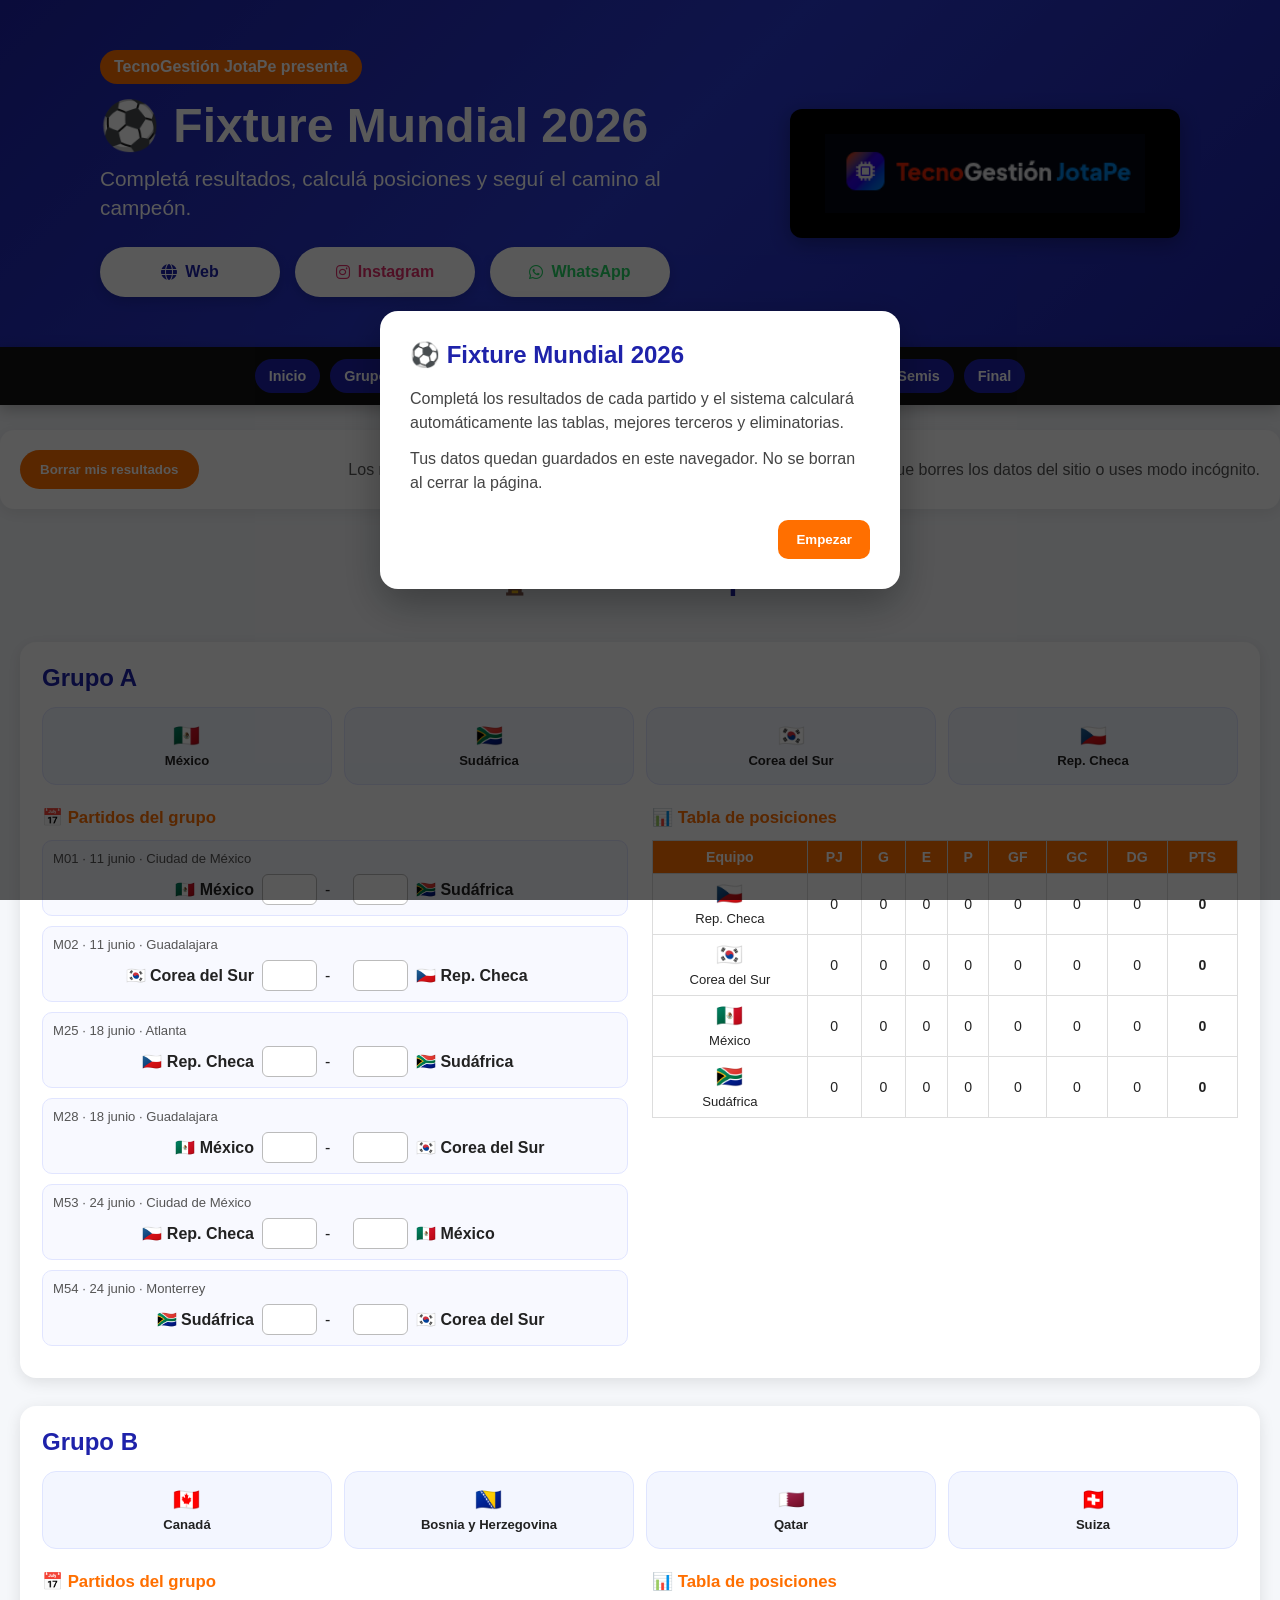
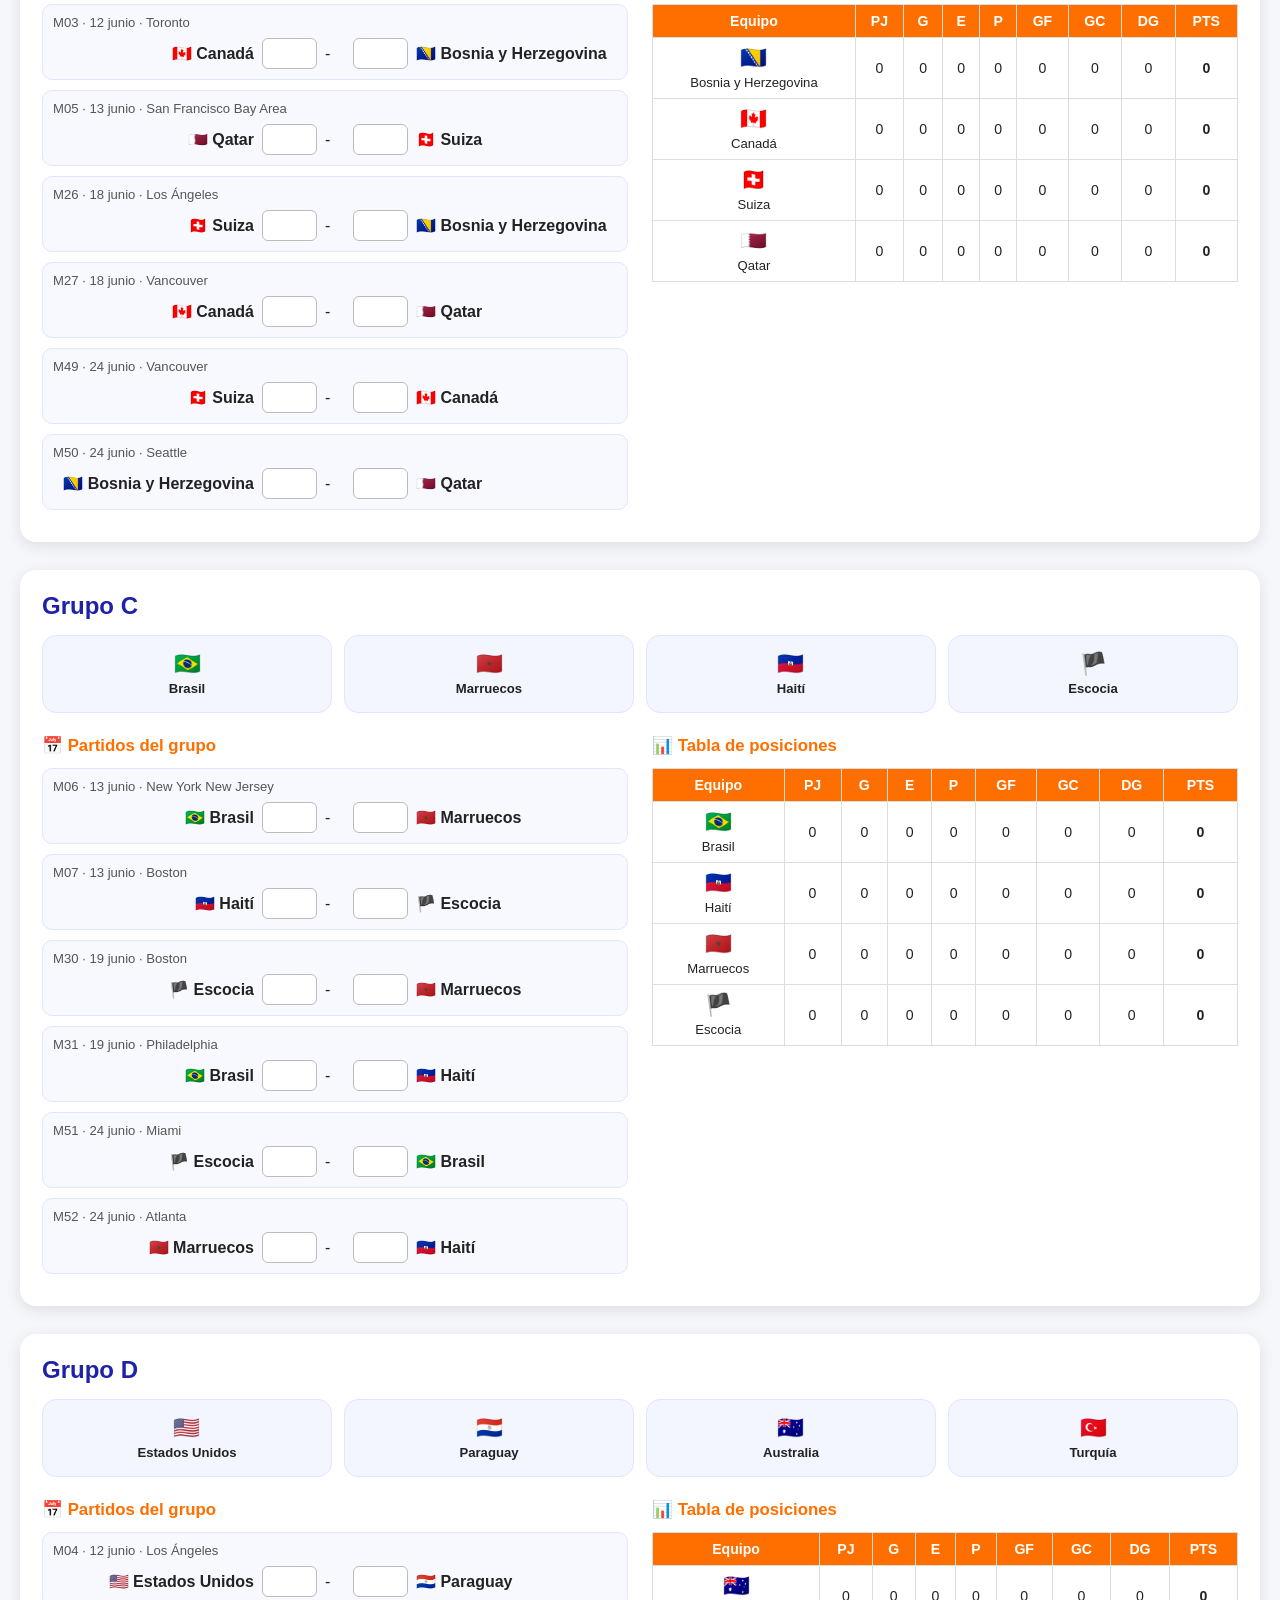
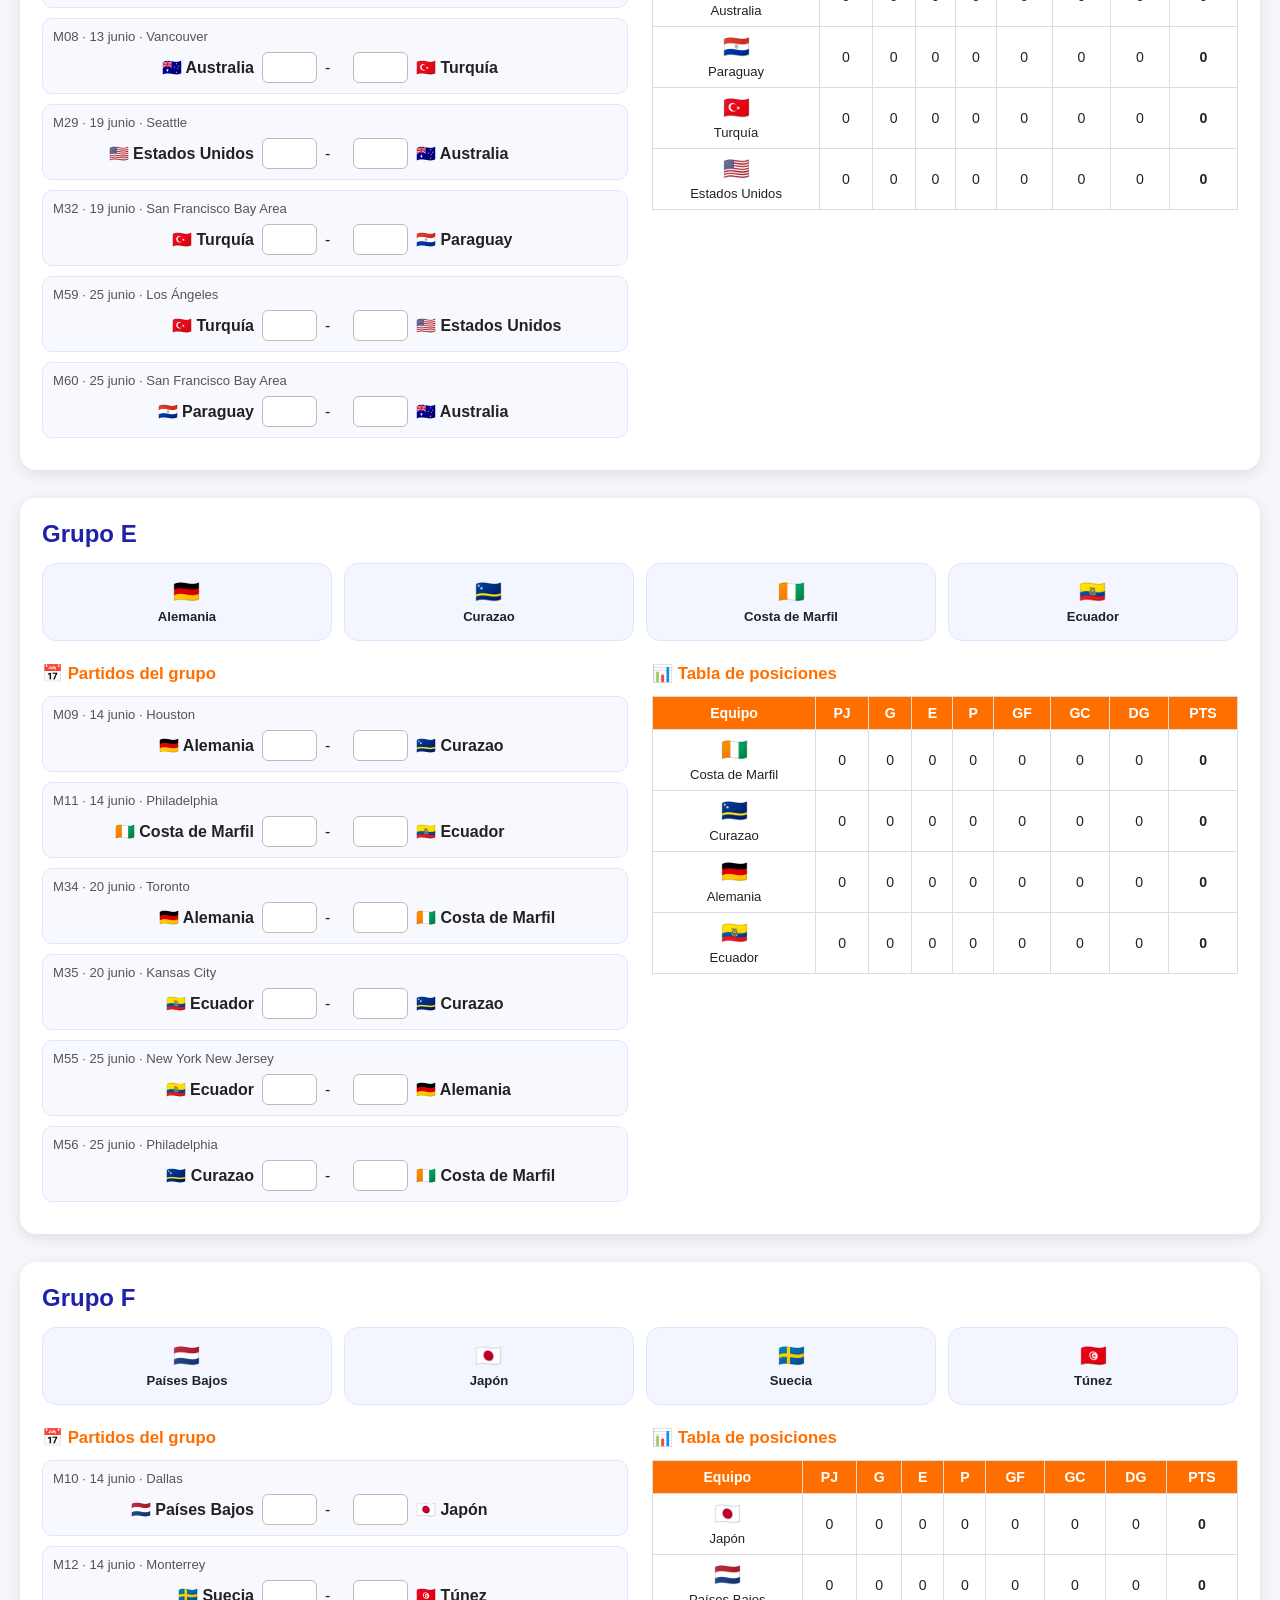
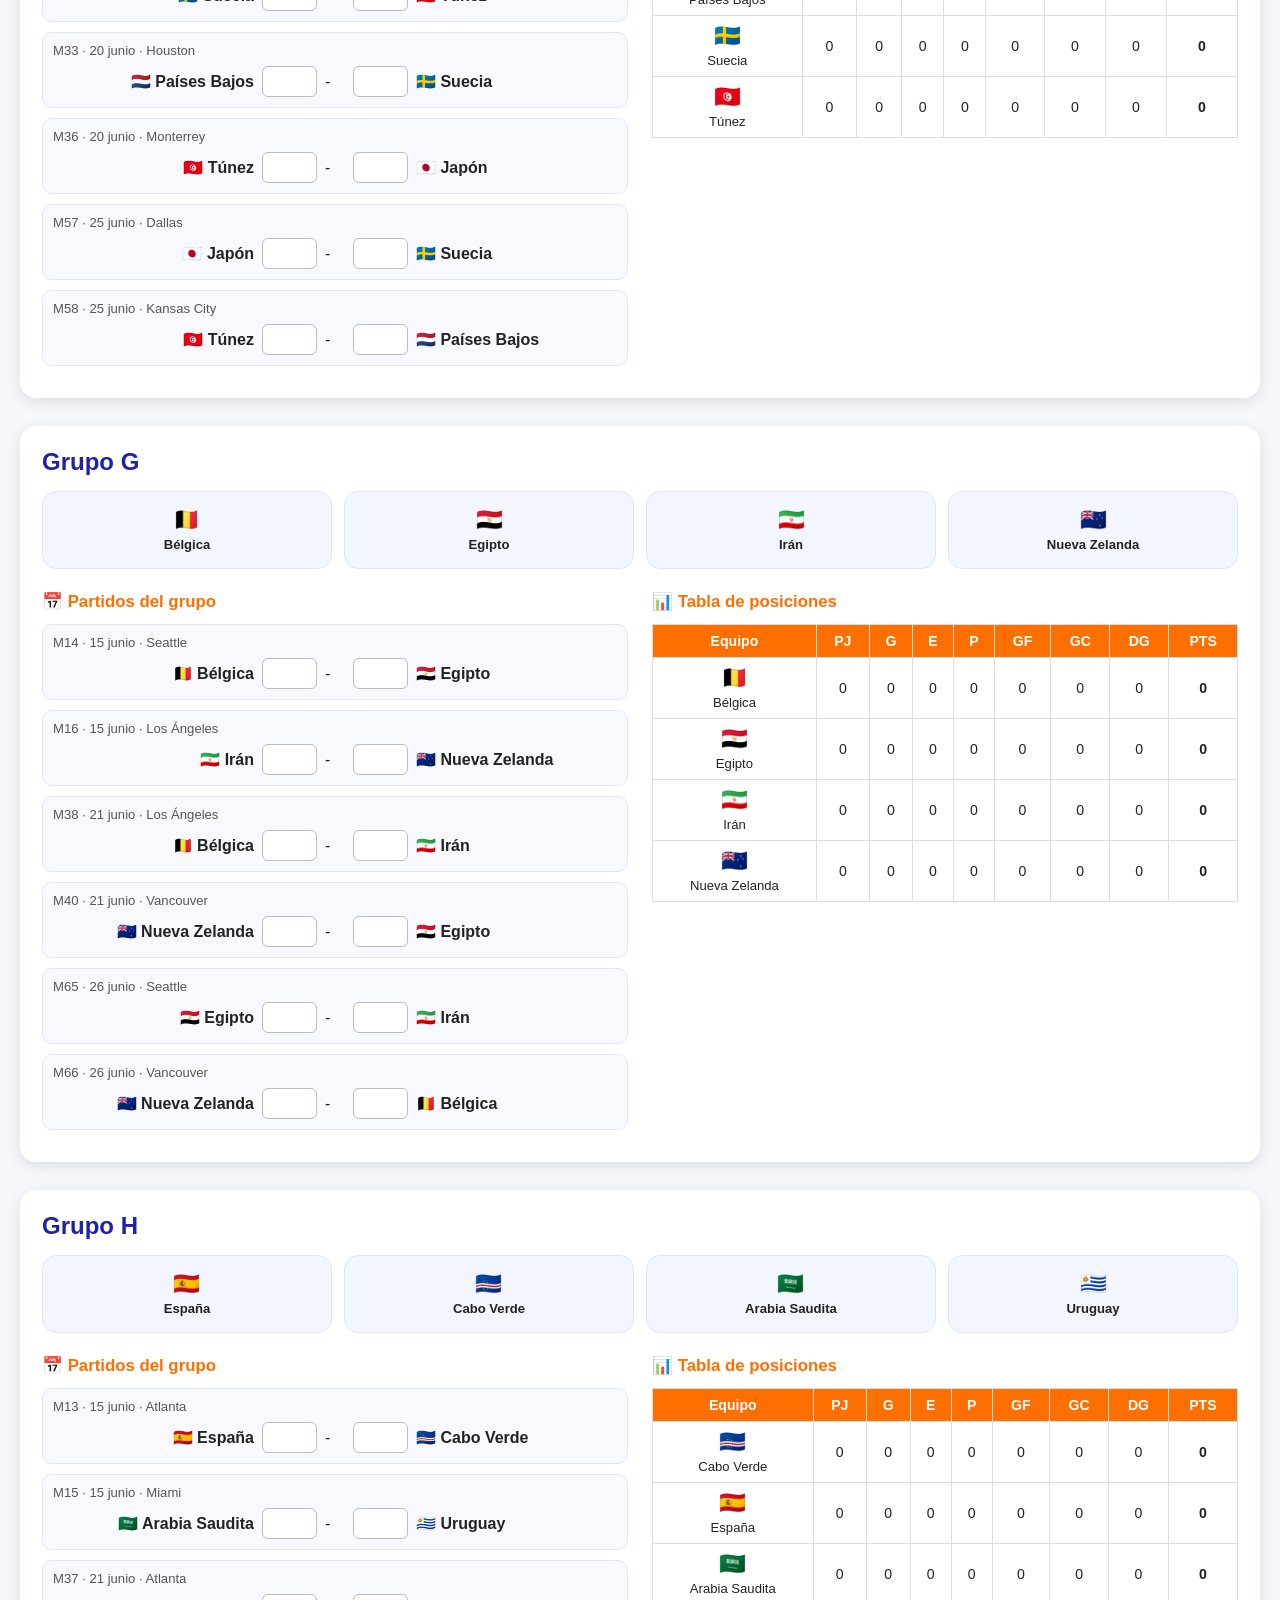
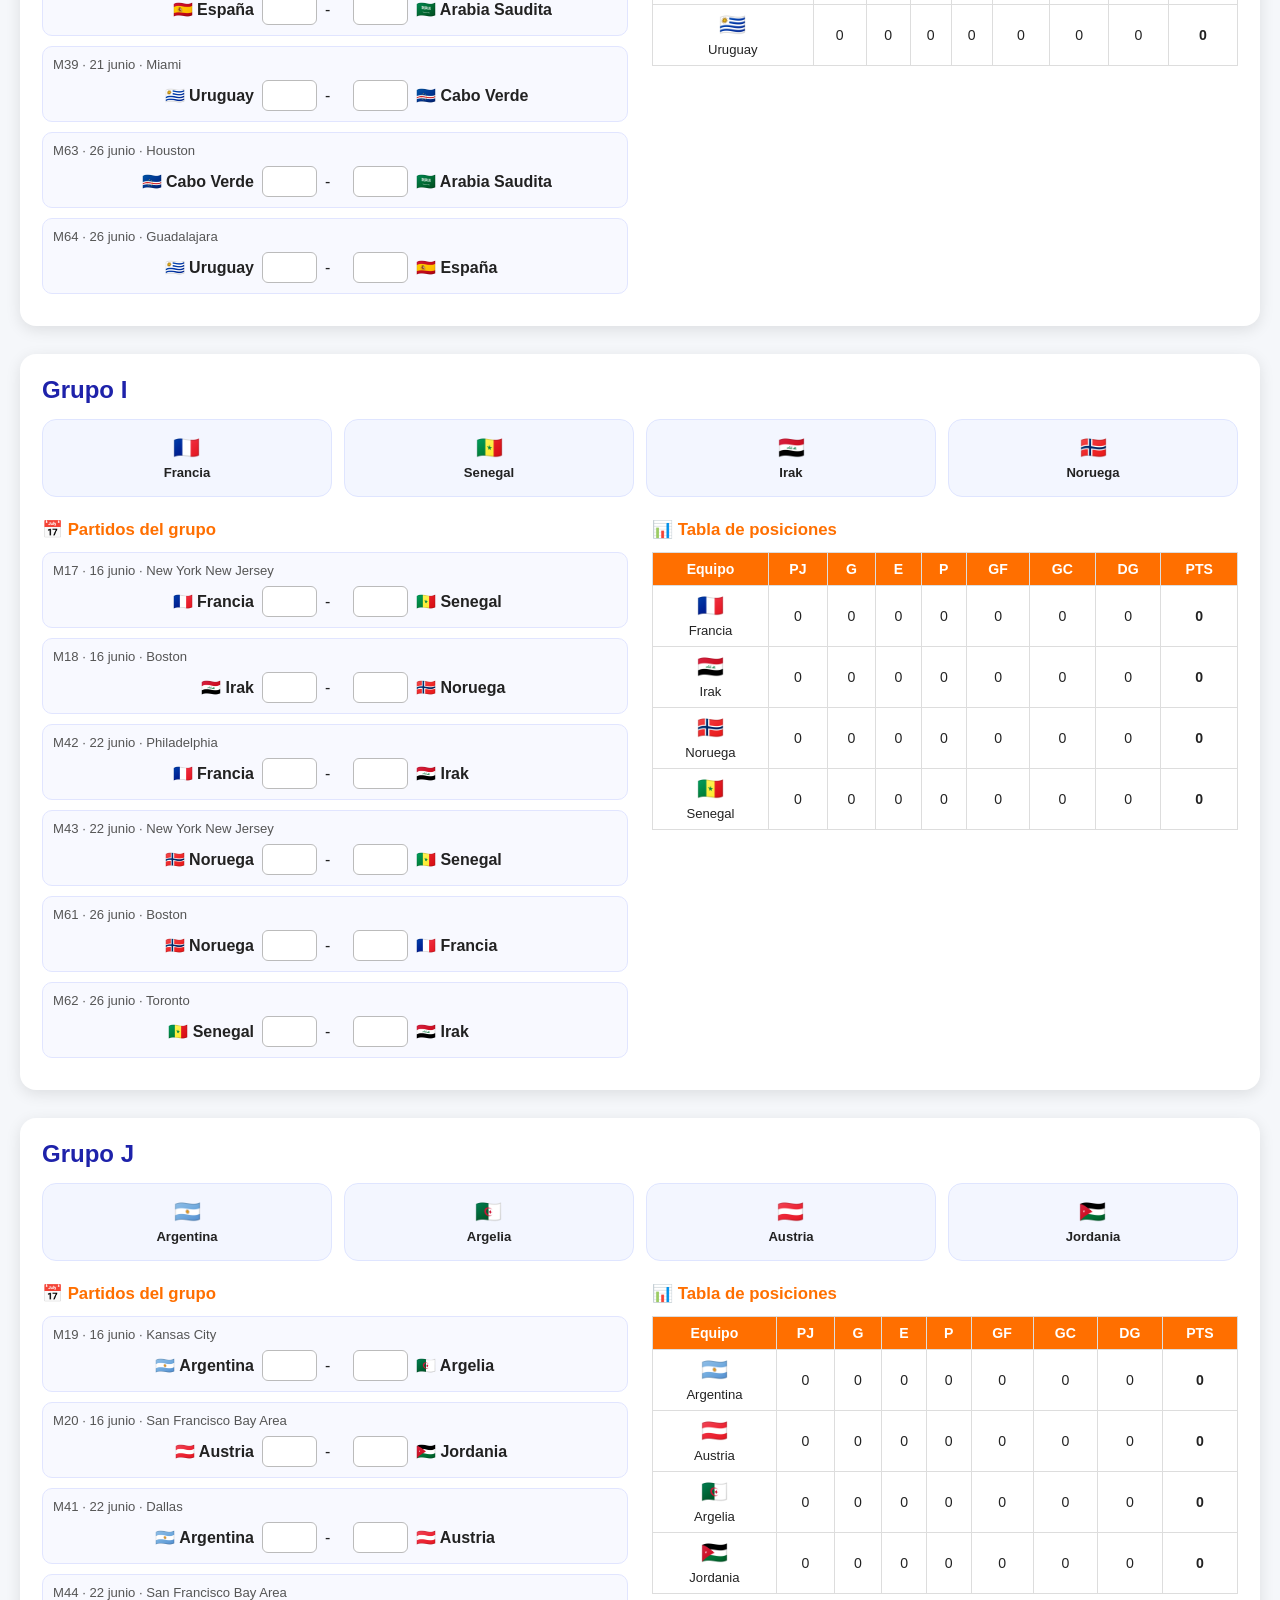
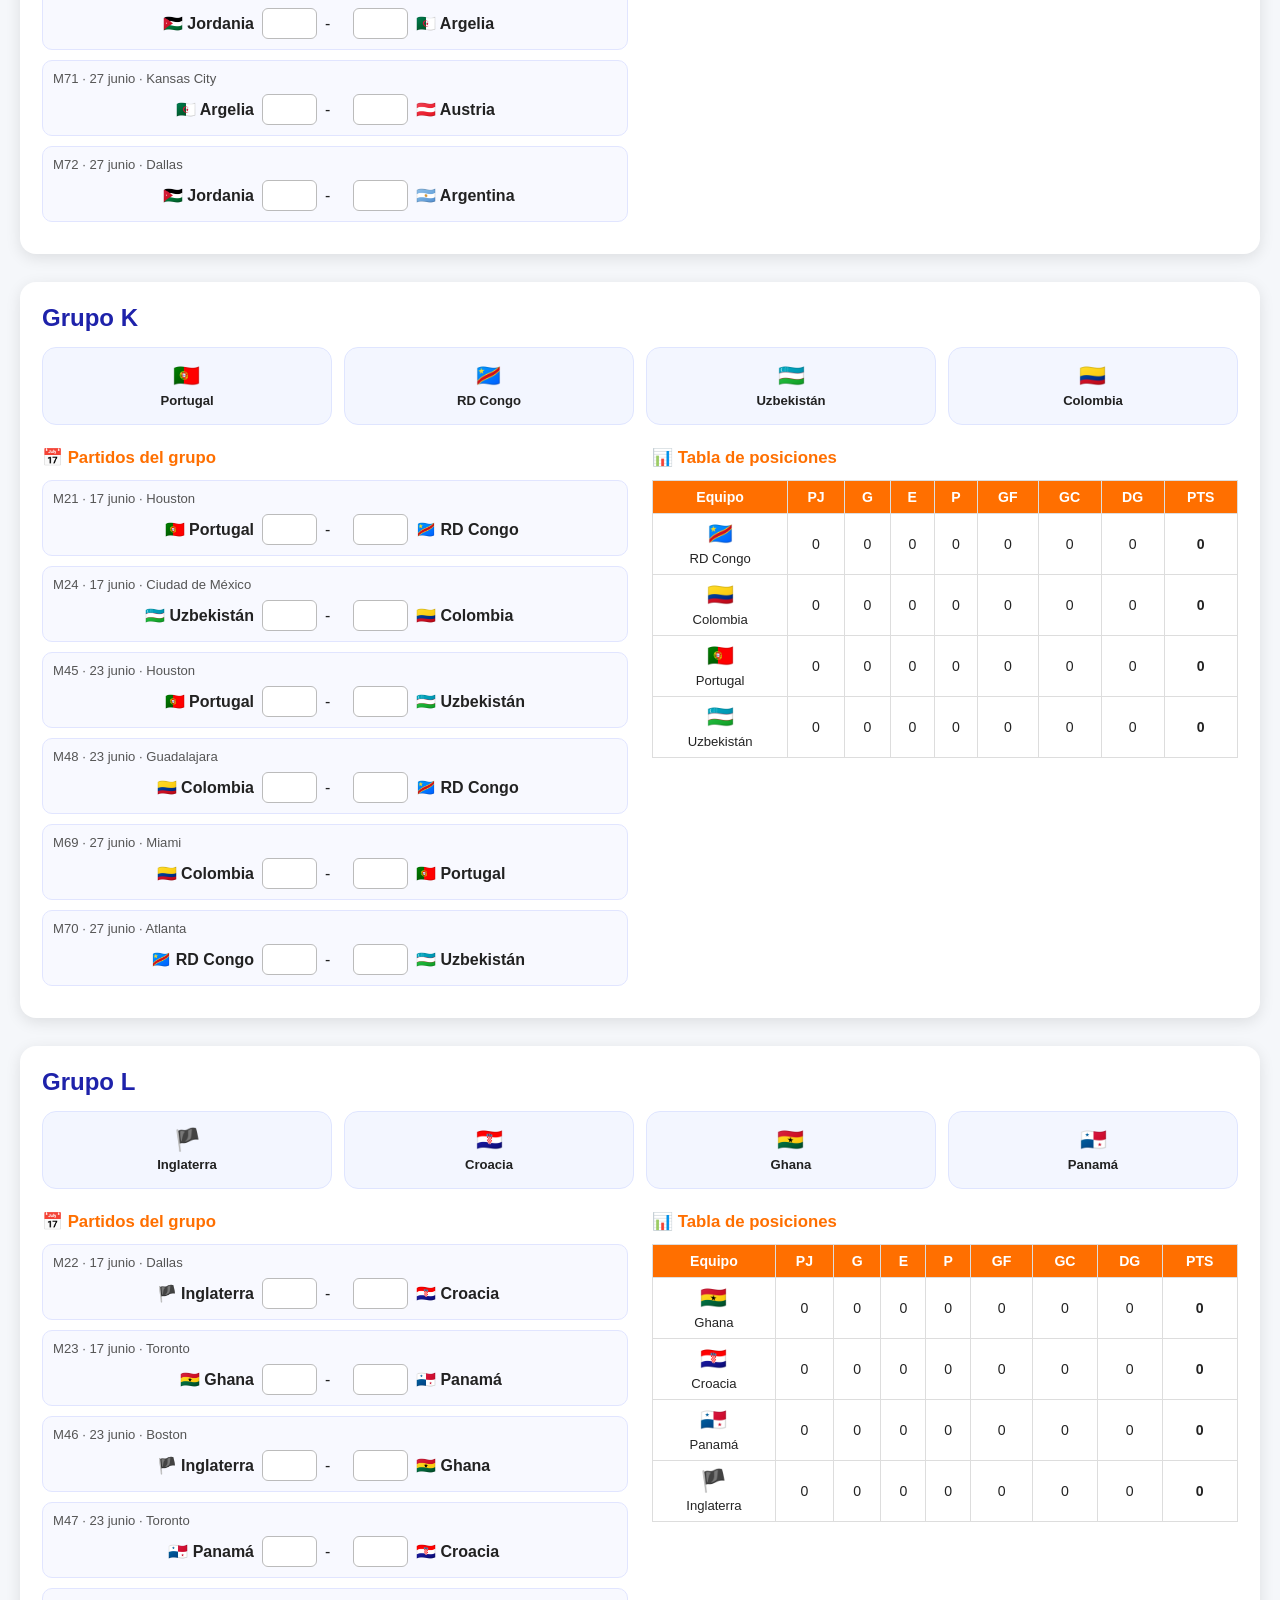
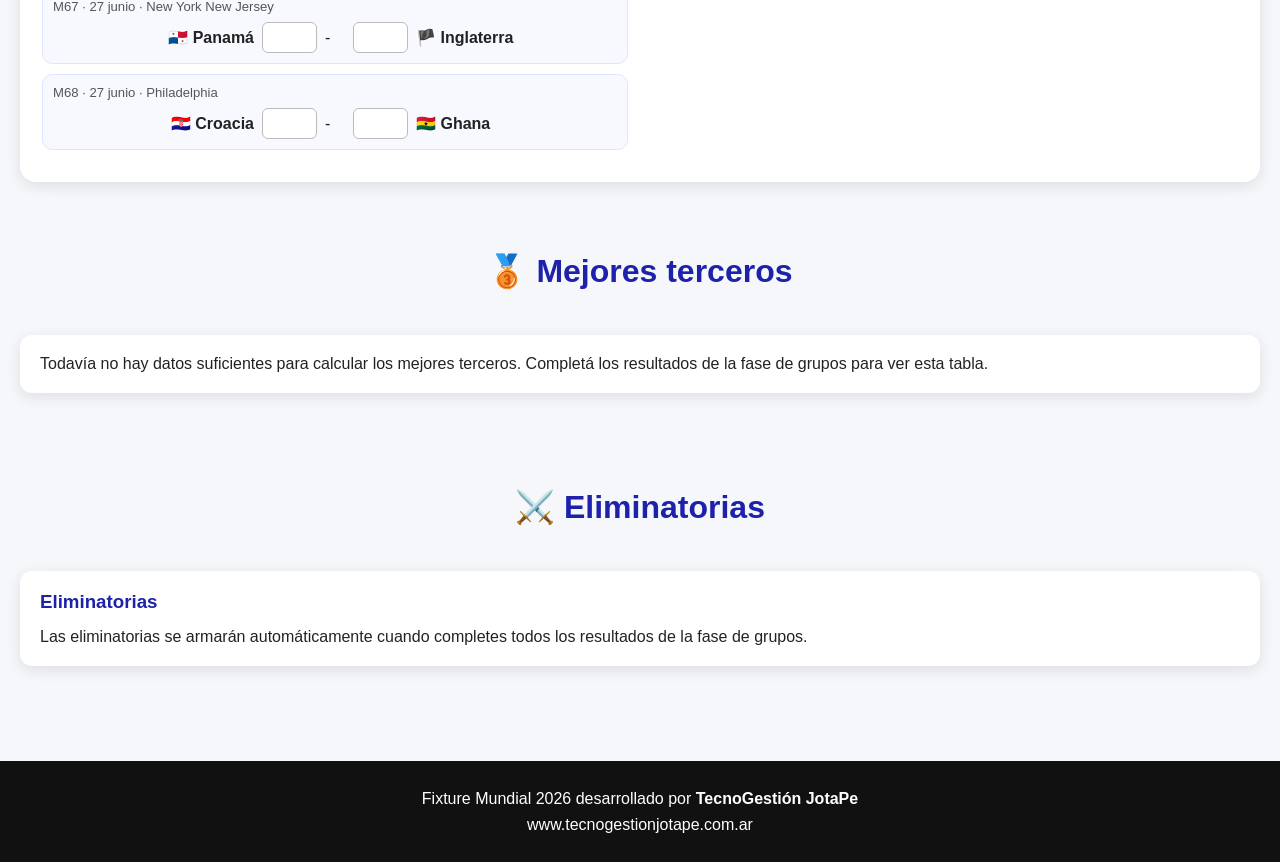
==== mundial-2026/index.html @ 38941902 "Google Analytics" ====
<!DOCTYPE html>
<html lang="es">

<head>
  <meta charset="UTF-8">
  <meta name="viewport" content="width=device-width, initial-scale=1.0">

  <title>Fixture Mundial 2026 Gratis | TecnoGestión JotaPe</title>

  <meta name="description"
    content="Fixture Mundial 2026 interactivo y gratuito desarrollado por TecnoGestión JotaPe y UJ Automatizaciones">

  <link rel="icon" href="logo.png">
  <link rel="stylesheet" href="style.css">

  <link rel="stylesheet"
    href="https://cdnjs.cloudflare.com/ajax/libs/font-awesome/6.5.2/css/all.min.css">
</head>

<body>

  <header id="inicio">
    <div class="hero">
      <div class="hero-text">
        <span class="marca-mini">TecnoGestión JotaPe presenta</span>

        <h1>⚽ Fixture Mundial 2026</h1>

        <p>
          Completá resultados, calculá posiciones y seguí el camino al campeón.
        </p>

        <div class="links">
          <a href="https://tecnogestionjotape.com.ar" target="_blank">
            <i class="fa-solid fa-globe"></i>
            Web
          </a>

          <a href="https://www.instagram.com/tecnogestionjotape/" target="_blank">
            <i class="fa-brands fa-instagram"></i>
            Instagram
          </a>

          <a href="https://wa.me/5493492664153" target="_blank">
            <i class="fa-brands fa-whatsapp"></i>
            WhatsApp
          </a>
        </div>
      </div>

      <div class="logo-box">
        <img src="logo.png" alt="TecnoGestión JotaPe">
      </div>
    </div>
  </header>

  <nav class="fixture-nav">
    <a href="#inicio">Inicio</a>
    <a href="#grupos">Grupos</a>
    <a href="#terceros">Mejores terceros</a>
    <a href="#ronda-32">Ronda de 32</a>
    <a href="#octavos">Octavos</a>
    <a href="#cuartos">Cuartos</a>
    <a href="#semifinales">Semis</a>
    <a href="#final">Final</a>
  </nav>

  <main>

    <section class="panel-control">
      <button id="btn-borrar">
        Borrar mis resultados
      </button>

      
      <p>
        Los resultados se guardan en este navegador. No se borran al cerrar, salvo que borres los datos del sitio o uses modo incógnito.
      </p>
    </section>

    <section id="grupos" class="titulo-seccion">
      <h2>🏆 Fase de Grupos</h2>
    </section>

    <section id="grupos-container" class="grupos-container"></section>

    <section id="terceros" class="titulo-seccion">
      <h2>🥉 Mejores terceros</h2>
    </section>

    <section id="terceros-container" class="terceros-container"></section>

    <section id="eliminatorias" class="titulo-seccion">
      <h2>⚔️ Eliminatorias</h2>
    </section>

    <section id="knockout-container" class="knockout-container"></section>

  </main>

  <footer>
    <p>
      Fixture Mundial 2026 desarrollado por
      <strong>TecnoGestión JotaPe</strong>
    </p>

    <p>
      www.tecnogestionjotape.com.ar
    </p>
  </footer>
<div id="modal-reset" class="modal-overlay">

  <div class="modal-box">

    <h3>⚠️ Reiniciar Simulación</h3>

    <p>
      ¿Estás seguro?
    </p>

    <p>
      Se borrarán todos los resultados ingresados, las tablas de posiciones y las eliminatorias generadas.
    </p>

    <p>
      Los datos se eliminarán únicamente de este navegador.
    </p>

    <div class="modal-buttons">

      <button id="cancelar-reset" class="btn-secundario">
        Cancelar
      </button>

      <button id="confirmar-reset" class="btn-peligro">
        Sí, reiniciar
      </button>

    </div>

  </div>

</div>
 

<div id="modal-bienvenida" class="modal-overlay activo">

  <div class="modal-box">

    <h3>⚽ Fixture Mundial 2026</h3>

    <p>
      Completá los resultados de cada partido y el sistema calculará automáticamente las tablas, mejores terceros y eliminatorias.
    </p>

    <p>
      Tus datos quedan guardados en este navegador. No se borran al cerrar la página.
    </p>

    
    <div class="modal-buttons">
      <button id="cerrar-bienvenida" class="btn-peligro">
        Empezar
      </button>
    </div>

  </div>

</div>
 <script src="fixture.js"></script>
</body>
</html>
---- mundial-2026/style.css ----
*{
  margin:0;
  padding:0;
  box-sizing:border-box;
  font-family:Arial, Helvetica, sans-serif;
}

html{
  scroll-behavior:smooth;
}

body{
  background:#f5f7fa;
  color:#222;
}

header{
  background:linear-gradient(135deg,#1E22AA,#2939D1,#1E22AA);
  color:white;
  padding:50px 20px;
}

.hero{
  max-width:1200px;
  margin:auto;
  display:flex;
  justify-content:center;
  align-items:center;
  gap:40px;
  flex-wrap:wrap;
}

.hero-text{
  text-align:left;
  max-width:650px;
}

.marca-mini{
  display:inline-block;
  background:#ff6f00;
  color:white;
  padding:8px 14px;
  border-radius:30px;
  font-weight:bold;
  margin-bottom:14px;
}

.hero-text h1{
  font-size:3rem;
  margin-bottom:10px;
}

.hero-text p{
  font-size:1.3rem;
  line-height:1.4;
}

.links{
  display:flex;
  gap:15px;
  margin-top:25px;
  flex-wrap:wrap;
}

.links a{
  width:180px;
  height:50px;
  display:flex;
  align-items:center;
  justify-content:center;
  gap:8px;
  background:white;
  text-decoration:none;
  border-radius:30px;
  font-weight:bold;
  box-shadow:0 4px 12px rgba(0,0,0,.15);
  transition:.3s;
}

.links a:hover{
  transform:translateY(-3px);
  box-shadow:0 8px 20px rgba(0,0,0,.25);
}

.links a:first-child{color:#1E22AA;}
.links a:nth-child(2){color:#E1306C;}
.links a:nth-child(3){color:#25D366;}

.logo-box{
  background:black;
  padding:25px 35px;
  border-radius:12px;
  box-shadow:0 5px 20px rgba(0,0,0,.3);
}

.logo-box img{
  width:320px;
  display:block;
}

.fixture-nav{
  position:sticky;
  top:0;
  z-index:1000;
  background:#111;
  padding:12px 15px;
  display:flex;
  justify-content:center;
  gap:10px;
  flex-wrap:wrap;
  box-shadow:0 4px 14px rgba(0,0,0,.25);
}

.fixture-nav a{
  color:white;
  text-decoration:none;
  background:#1E22AA;
  padding:9px 14px;
  border-radius:30px;
  font-size:.9rem;
  font-weight:bold;
  transition:.25s;
}

.fixture-nav a:hover{
  background:#ff6f00;
  transform:translateY(-2px);
}

.panel-control{
  max-width:1400px;
  margin:25px auto 0;
  padding:20px;
  background:white;
  border-radius:14px;
  box-shadow:0 4px 15px rgba(0,0,0,.08);
  display:flex;
  justify-content:space-between;
  align-items:center;
  gap:15px;
  flex-wrap:wrap;
}

.panel-control button{
  background:#ff6f00;
  color:white;
  border:none;
  border-radius:30px;
  padding:12px 20px;
  font-weight:bold;
  cursor:pointer;
}

.panel-control button:hover{
  background:#e65f00;
}

.panel-control p{
  color:#555;
  line-height:1.4;
}

.titulo-seccion{
  text-align:center;
  margin:50px 0 25px;
  scroll-margin-top:90px;
}

.titulo-seccion h2{
  color:#1E22AA;
  font-size:2rem;
}

/* GRUPOS UNO POR FILA */

.grupos-container{
  max-width:1400px;
  margin:auto;
  padding:20px;
  display:flex;
  flex-direction:column;
  gap:28px;
}

.grupo{
  background:white;
  padding:22px;
  border-radius:16px;
  box-shadow:0 4px 15px rgba(0,0,0,.1);
  overflow:hidden;
}

.grupo h3{
  margin-bottom:15px;
  color:#1E22AA;
  font-size:1.5rem;
}

.grupo-equipos{
  display:grid;
  grid-template-columns:repeat(4,1fr);
  gap:12px;
  margin-bottom:22px;
}

.equipo-chip{
  background:#f3f6ff;
  border:1px solid #dfe5ff;
  border-radius:14px;
  padding:12px;
  display:flex;
  flex-direction:column;
  align-items:center;
  justify-content:center;
  gap:6px;
  min-height:78px;
  text-align:center;
  font-weight:bold;
}

.grupo-contenido{
  display:grid;
  grid-template-columns:1fr 1fr;
  gap:24px;
  align-items:start;
}

.bloque-grupo h4{
  color:#ff6f00;
  margin-bottom:12px;
  font-size:1.05rem;
}

.tabla-scroll{
  width:100%;
  overflow-x:visible;
}

table{
  width:100%;
  border-collapse:collapse;
  font-size:.88rem;
}

th{
  background:#ff6f00;
  color:white;
}

th,
td{
  padding:8px;
  border:1px solid #ddd;
  text-align:center;
}

tbody tr:hover{
  background:#f3f6ff;
}

.equipo-celda{
  display:flex;
  flex-direction:column;
  align-items:center;
  justify-content:center;
  gap:4px;
  text-align:center;
  line-height:1.15;
}

.equipo-bandera{
  font-size:1.35rem;
}

.equipo-nombre{
  font-size:.82rem;
}

.partido{
  background:#f8f9ff;
  border:1px solid #e1e5ff;
  border-radius:10px;
  padding:10px;
  margin-bottom:10px;
}

.partido-info{
  font-size:.82rem;
  color:#555;
  margin-bottom:8px;
}

.partido-linea{
  display:grid;
  grid-template-columns:1fr 55px 20px 55px 1fr;
  gap:8px;
  align-items:center;
}

.equipo-local{
  text-align:right;
  font-weight:bold;
}

.equipo-visitante{
  text-align:left;
  font-weight:bold;
}

.partido input,
.llave input{
  width:55px;
  padding:7px;
  text-align:center;
  border:1px solid #bbb;
  border-radius:6px;
}

.terceros-container,
.knockout-container{
  max-width:1400px;
  margin:auto;
  padding:20px;
}

.terceros-card,
.ronda{
  background:white;
  padding:20px;
  border-radius:12px;
  box-shadow:0 4px 15px rgba(0,0,0,.1);
  margin-bottom:25px;
  scroll-margin-top:90px;
  overflow:hidden;
}

.ronda h3{
  color:#1E22AA;
  margin-bottom:15px;
}

.llave{
  background:#f8f9ff;
  padding:14px;
  margin-bottom:12px;
  border-left:5px solid #ff6f00;
  border-radius:10px;
}

.llave strong{
  color:#1E22AA;
}

.llave small{
  display:block;
  color:#666;
  margin-top:6px;
  line-height:1.35;
}

footer{
  margin-top:50px;
  background:#111;
  color:white;
  text-align:center;
  padding:25px;
  line-height:1.6;
}

@media(max-width:900px){
  .grupo-contenido{
    grid-template-columns:1fr;
  }

  .grupo-equipos{
    grid-template-columns:repeat(2,1fr);
  }

  .tabla-scroll{
    overflow-x:auto;
  }

  .tabla-scroll table{
    min-width:620px;
  }
}

@media(max-width:768px){
  header{
    padding:40px 15px;
  }

  .hero{
    flex-direction:column;
  }

  .hero-text{
    text-align:center;
  }

  .hero-text h1{
    font-size:2.2rem;
  }

  .hero-text p{
    font-size:1.05rem;
  }

  .logo-box img{
    width:260px;
  }

  .links{
    justify-content:center;
  }

  .fixture-nav{
    justify-content:flex-start;
    overflow-x:auto;
    flex-wrap:nowrap;
  }

  .fixture-nav a{
    white-space:nowrap;
  }

  .panel-control{
    margin:20px 15px 0;
  }

  .grupos-container{
    padding:15px;
  }

  .partido-linea{
    grid-template-columns:1fr;
    text-align:center;
  }

  .equipo-local,
  .equipo-visitante{
    text-align:center;
  }
}

/* MODAL */

.modal-overlay{
  position:fixed;
  inset:0;
  background:rgba(0,0,0,.65);

  display:none;
  justify-content:center;
  align-items:center;

  z-index:9999;

  padding:20px;
}

.modal-overlay.activo{
  display:flex;
}

.modal-box{
  background:white;

  width:100%;
  max-width:520px;

  padding:30px;

  border-radius:18px;

  box-shadow:0 15px 40px rgba(0,0,0,.3);

  animation:modalEntrada .25s ease;
}

.modal-box h3{
  color:#1E22AA;
  margin-bottom:18px;
  font-size:1.5rem;
}

.modal-box p{
  margin-bottom:12px;
  line-height:1.5;
  color:#444;
}

.modal-buttons{
  display:flex;
  justify-content:flex-end;
  gap:12px;
  margin-top:25px;
}

.btn-secundario{
  background:#e5e7eb;
  color:#222;
  border:none;
  padding:12px 18px;
  border-radius:10px;
  cursor:pointer;
  font-weight:bold;
}

.btn-secundario:hover{
  background:#d1d5db;
}

.btn-peligro{
  background:#ff6f00;
  color:white;
  border:none;
  padding:12px 18px;
  border-radius:10px;
  cursor:pointer;
  font-weight:bold;
}

.btn-peligro:hover{
  background:#e65f00;
}

@keyframes modalEntrada{
  from{
    opacity:0;
    transform:scale(.95);
  }

  to{
    opacity:1;
    transform:scale(1);
  }
}

@media print{

  header,
  .fixture-nav,
  .panel-control,
  footer,
  .modal-overlay,
  .links{
    display:none !important;
  }

  body{
    background:white;
  }

  .grupo,
  .terceros-card,
  .ronda{
    box-shadow:none;
    border:1px solid #ddd;
    page-break-inside:avoid;
  }

  input{
    border:none;
    font-weight:bold;
  }

}
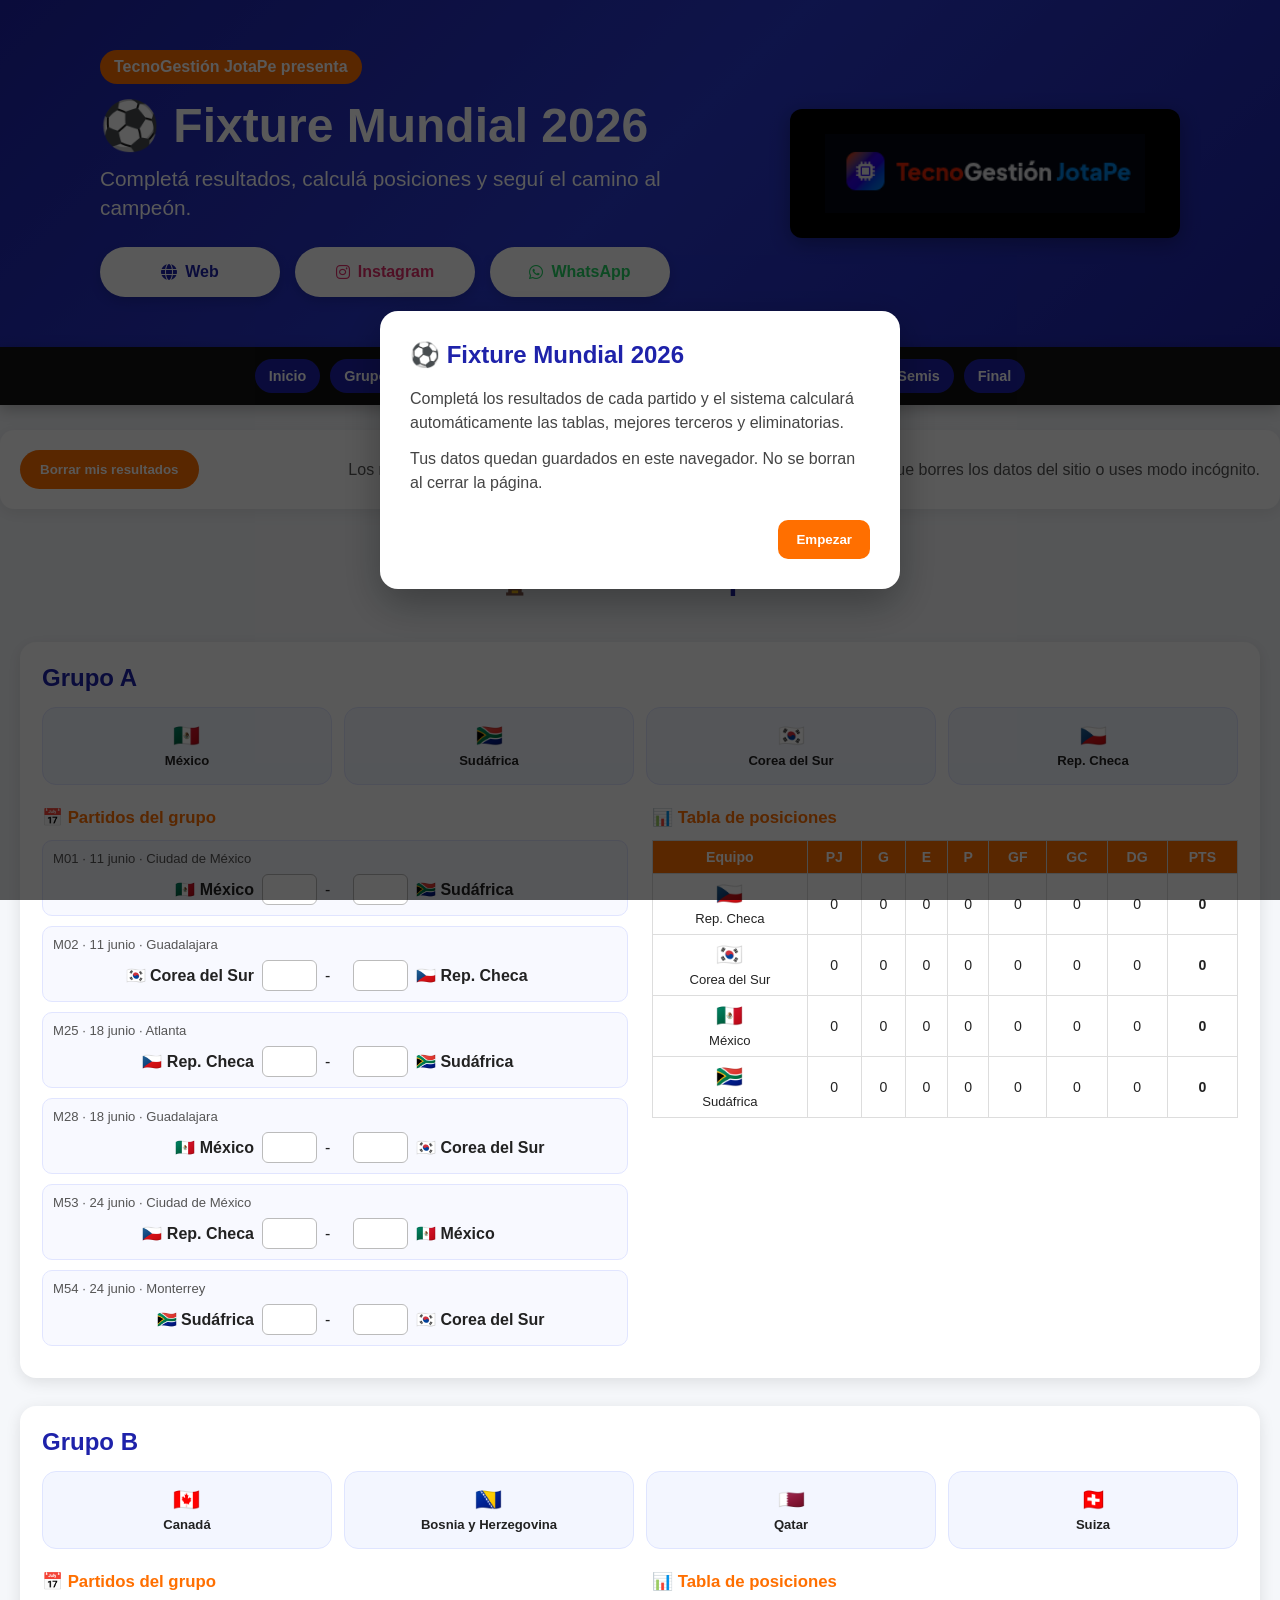
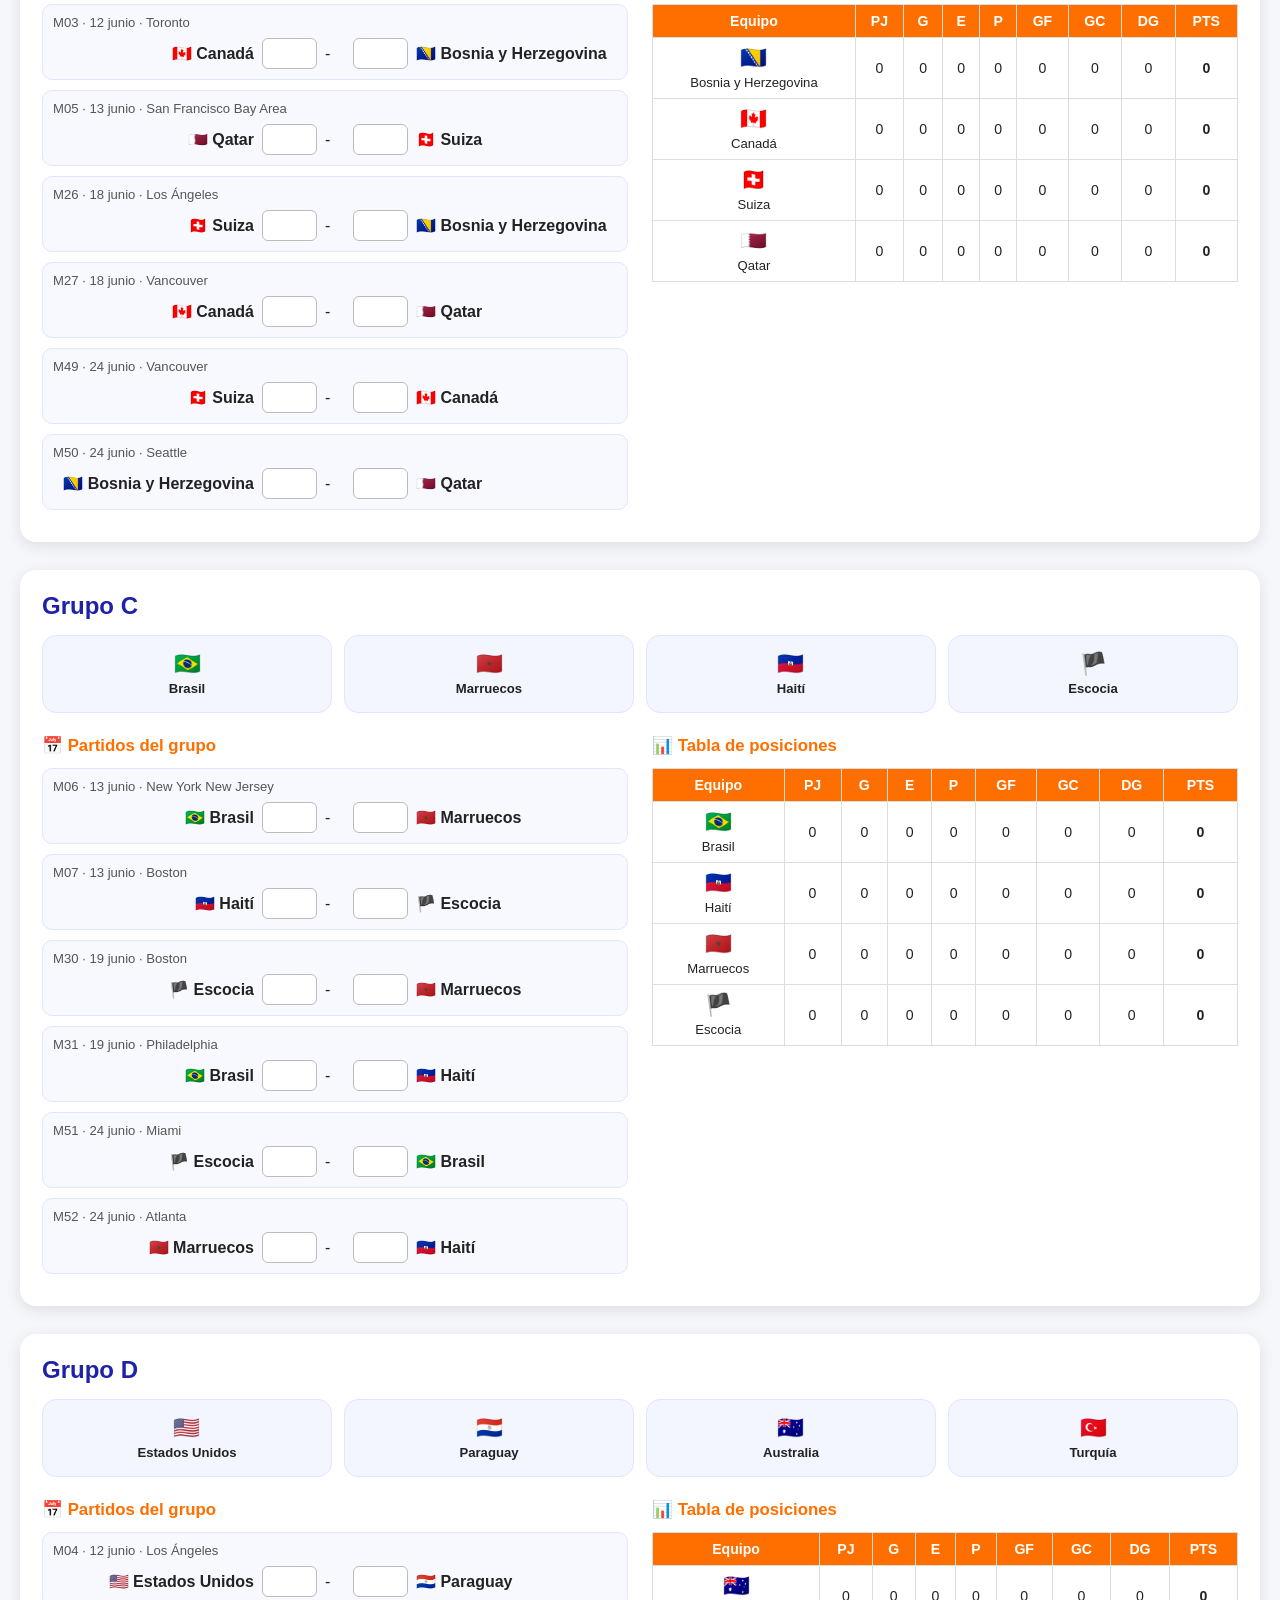
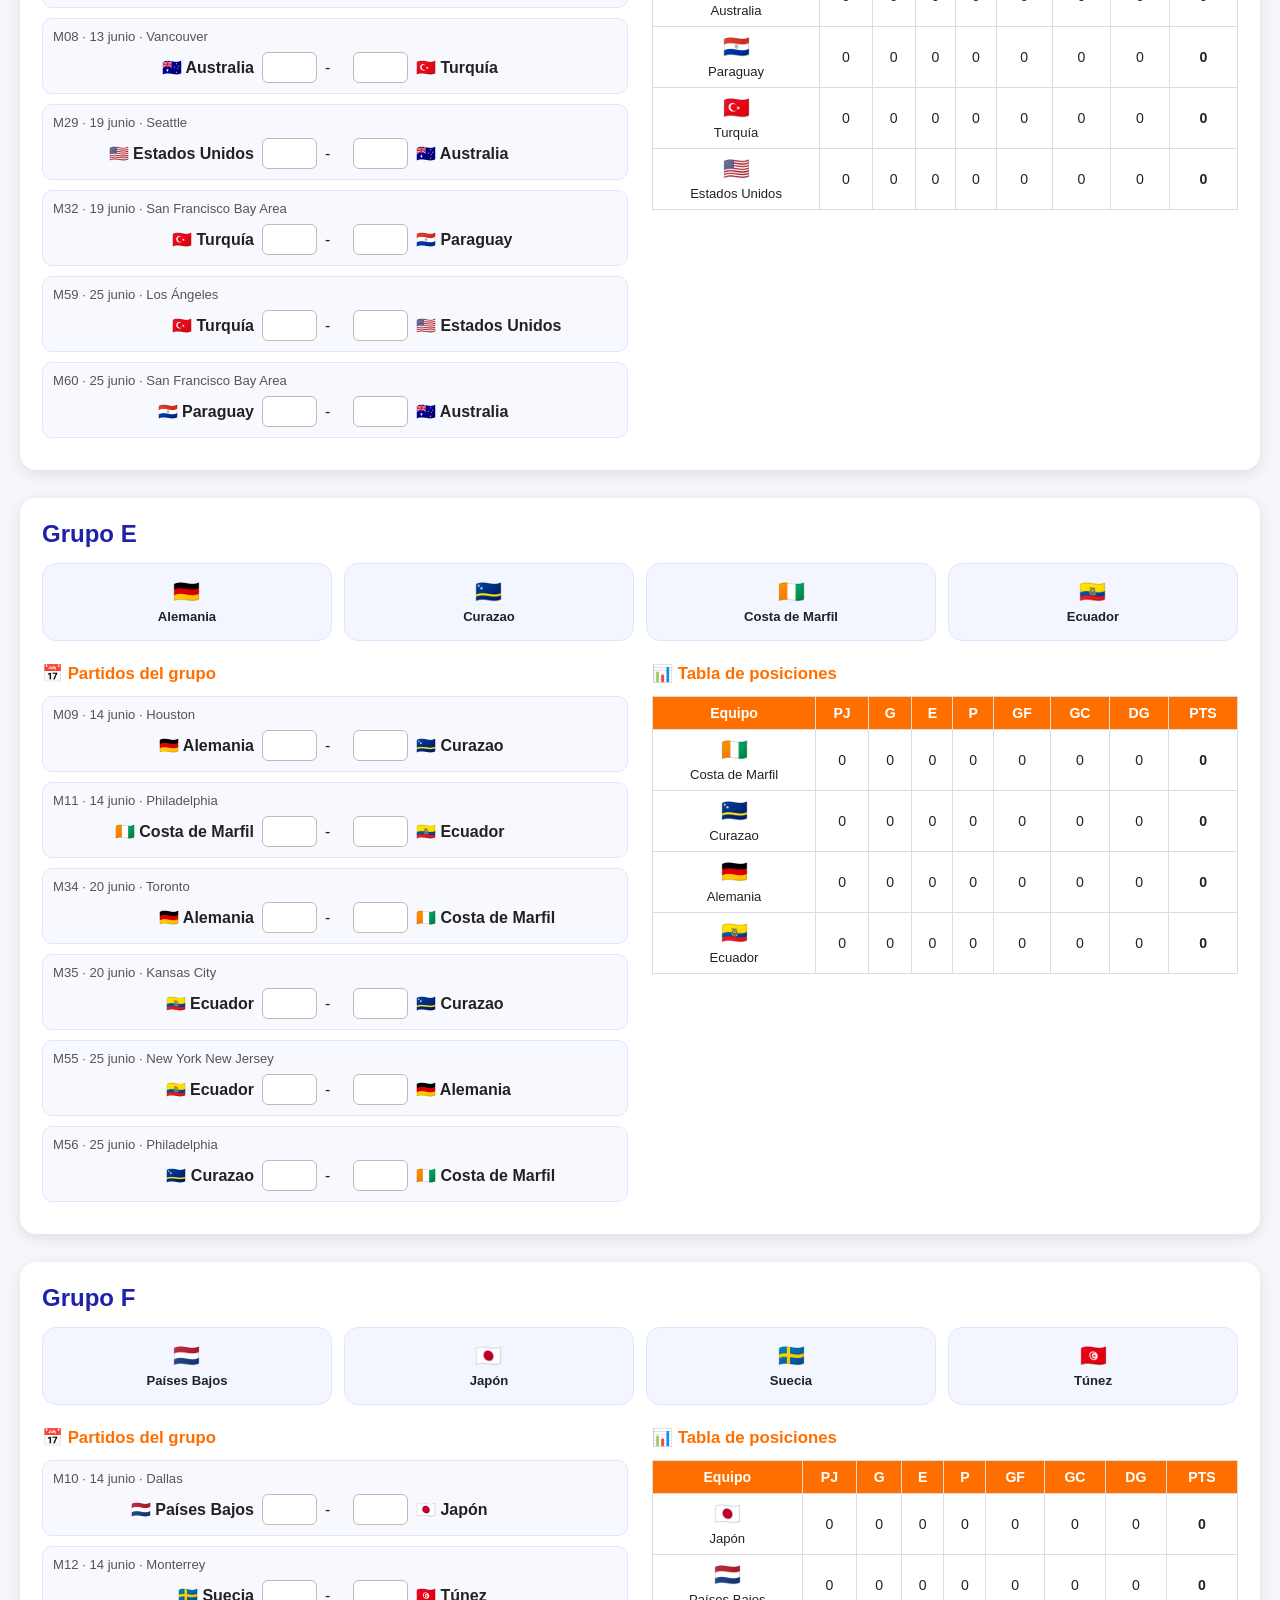
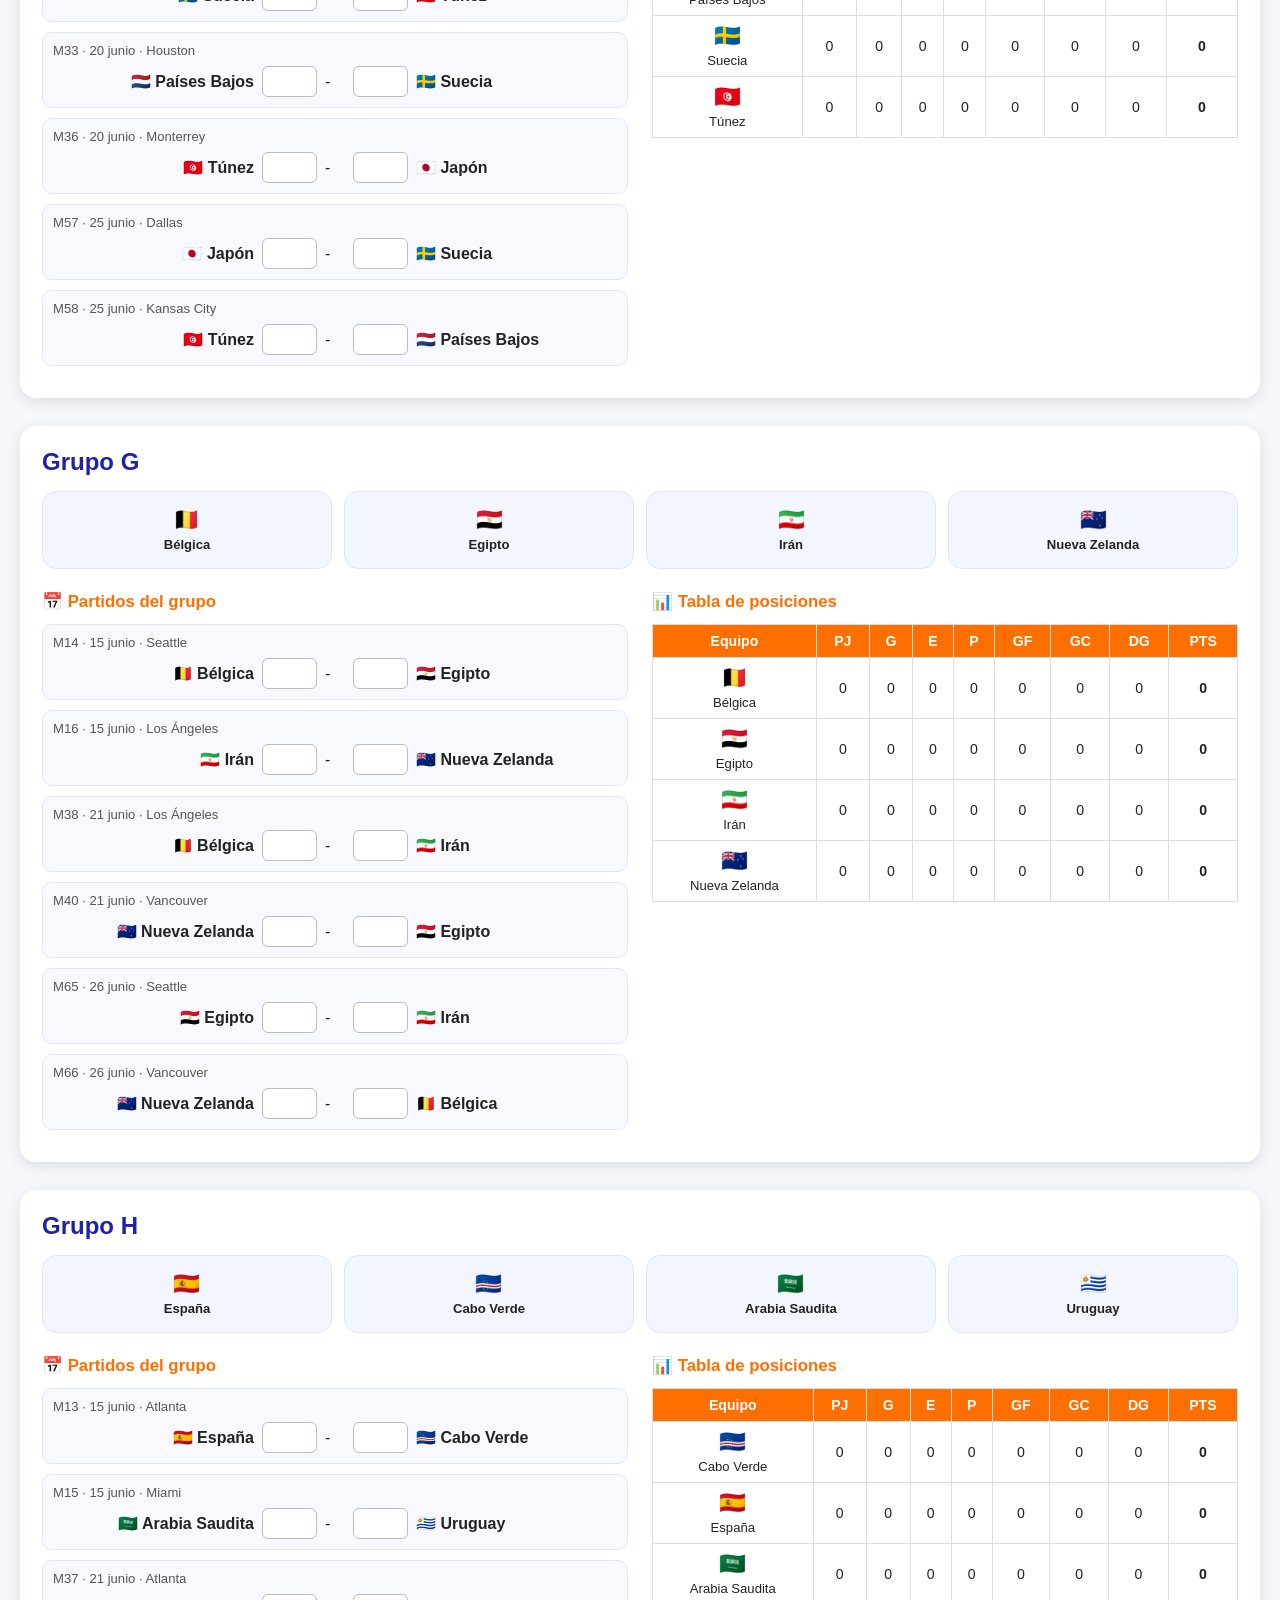
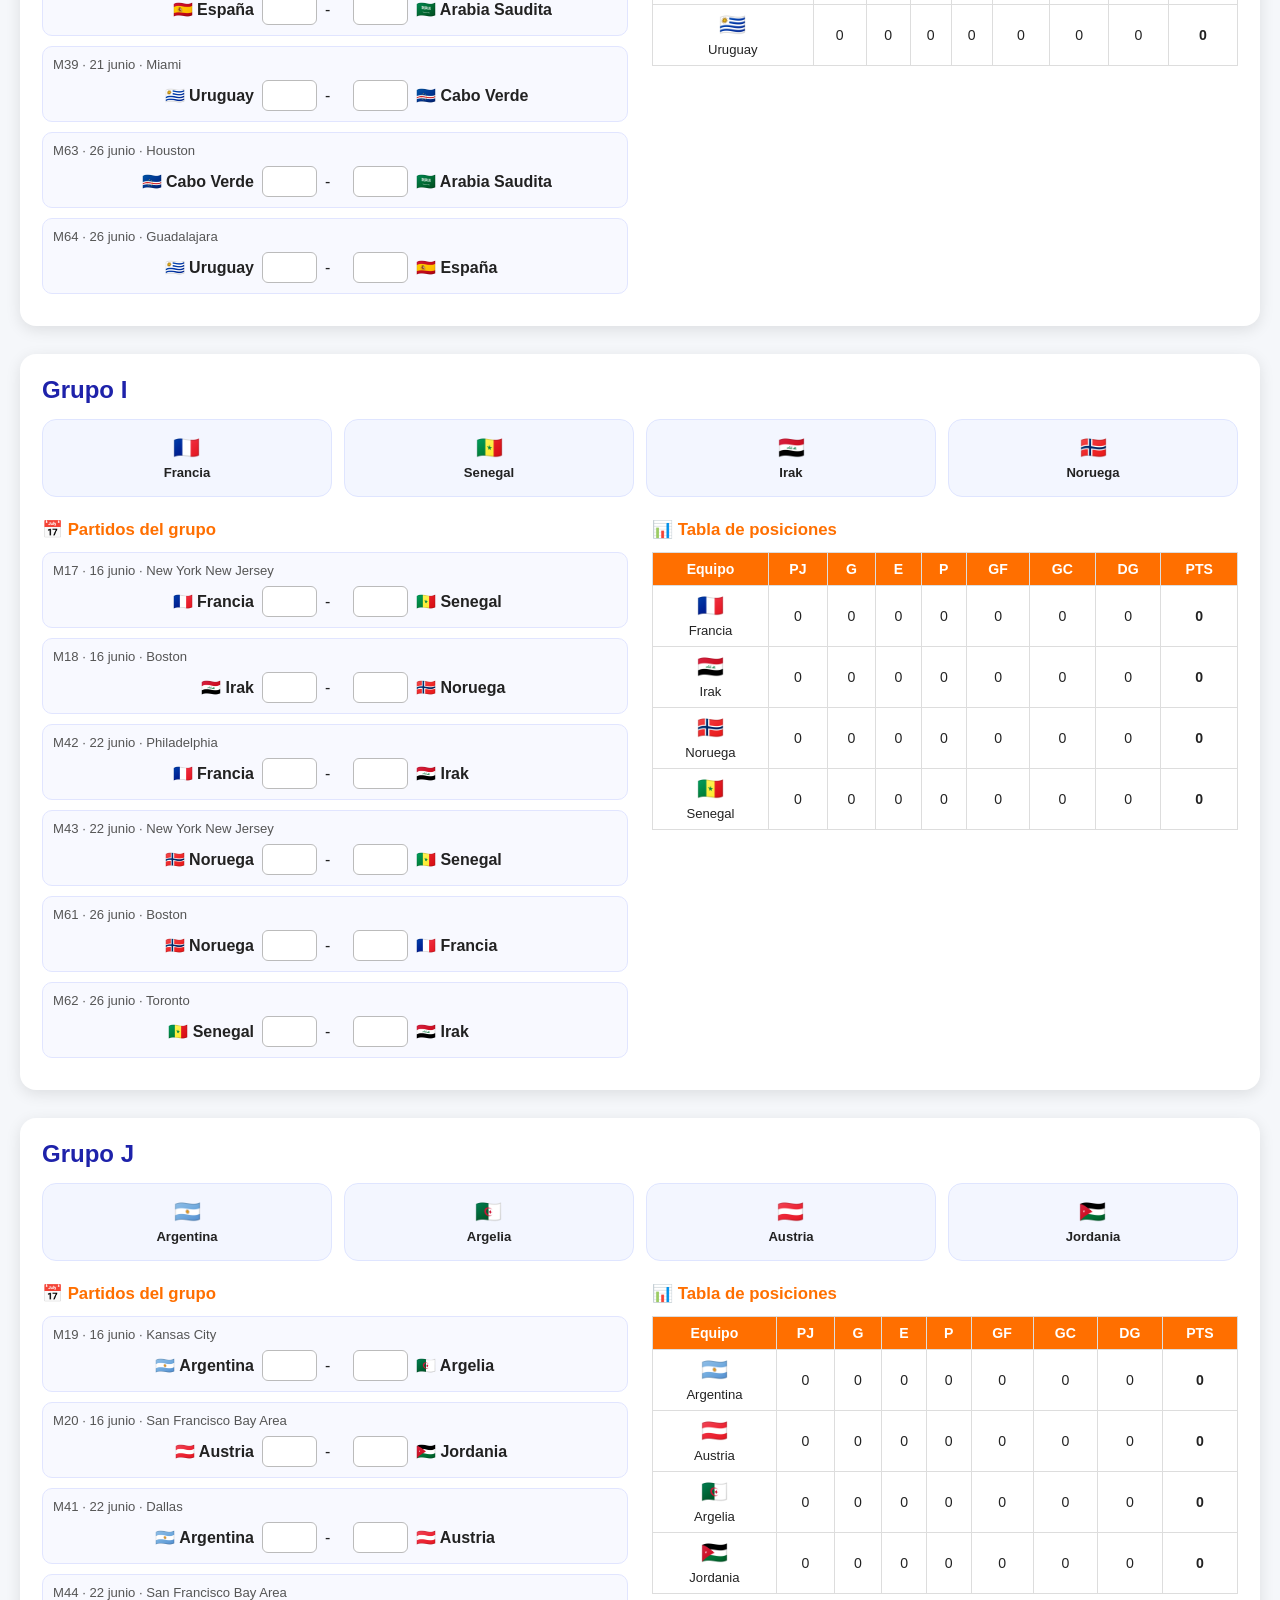
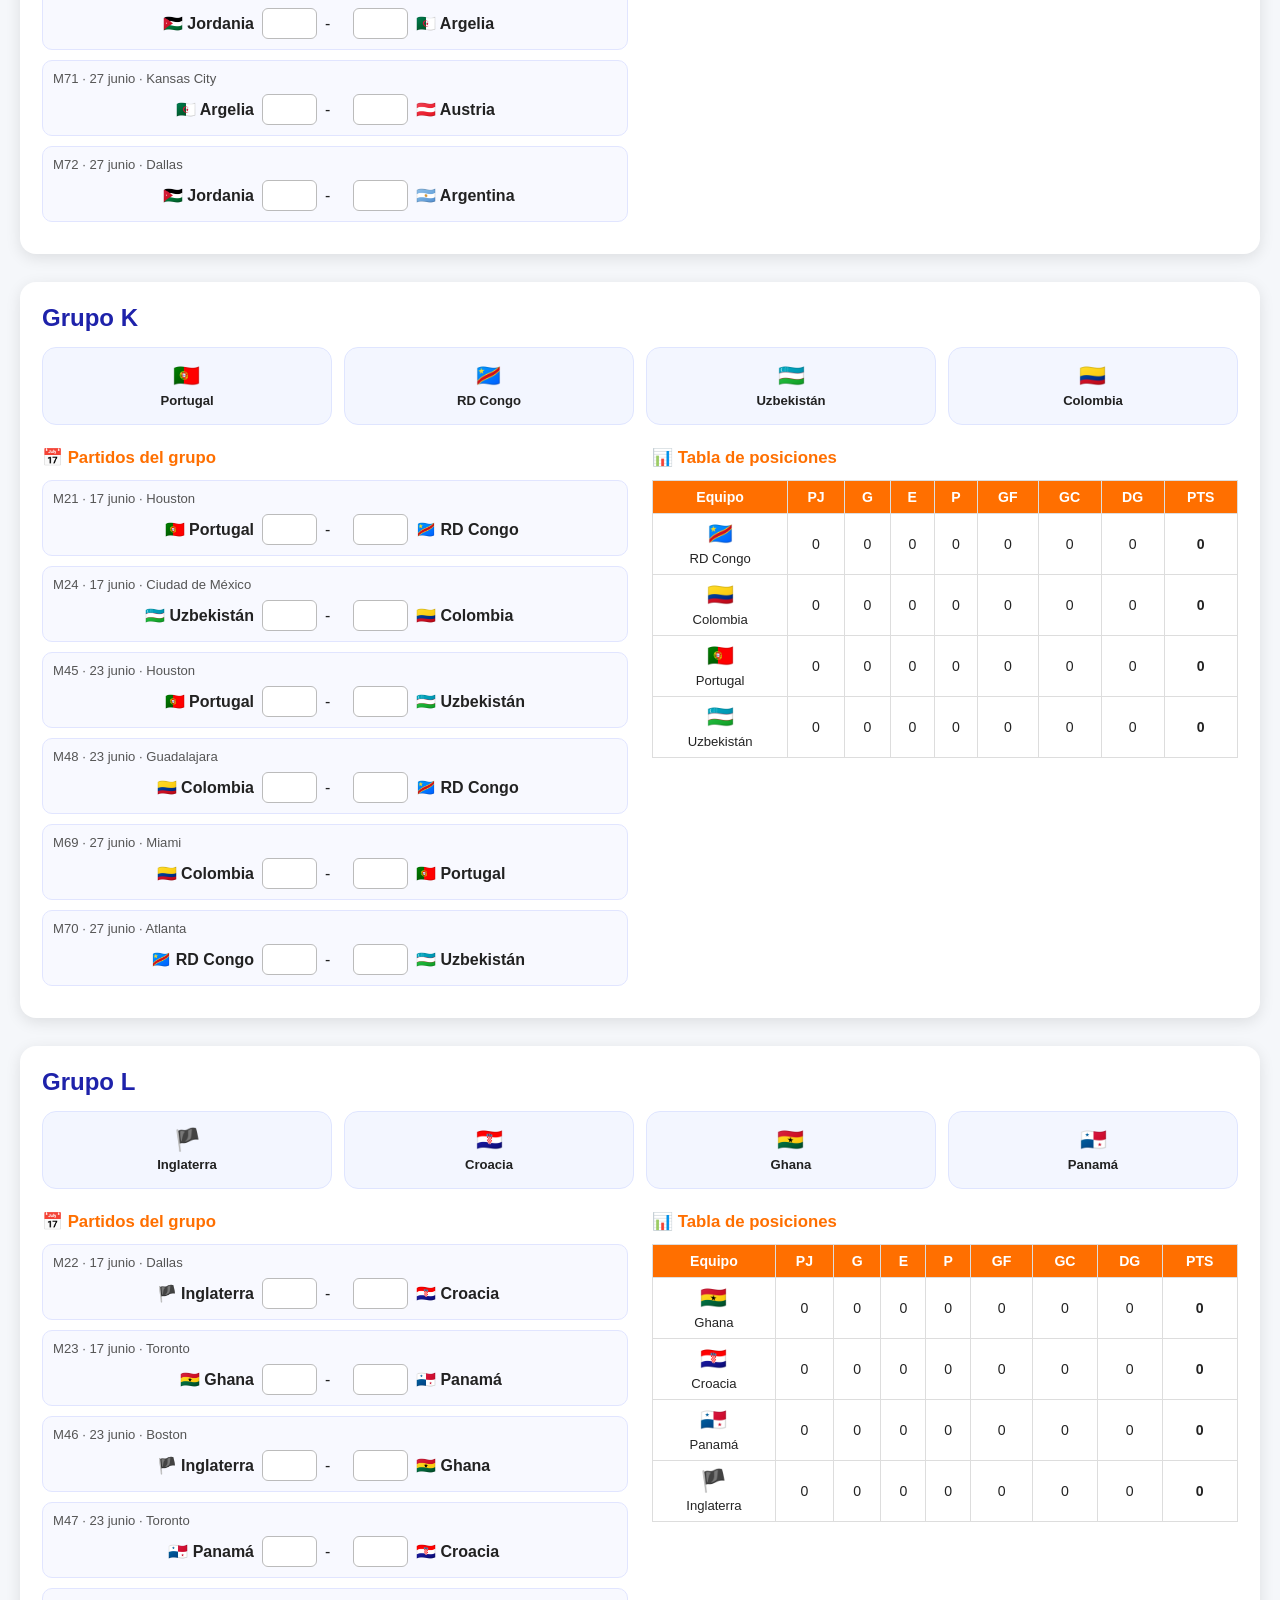
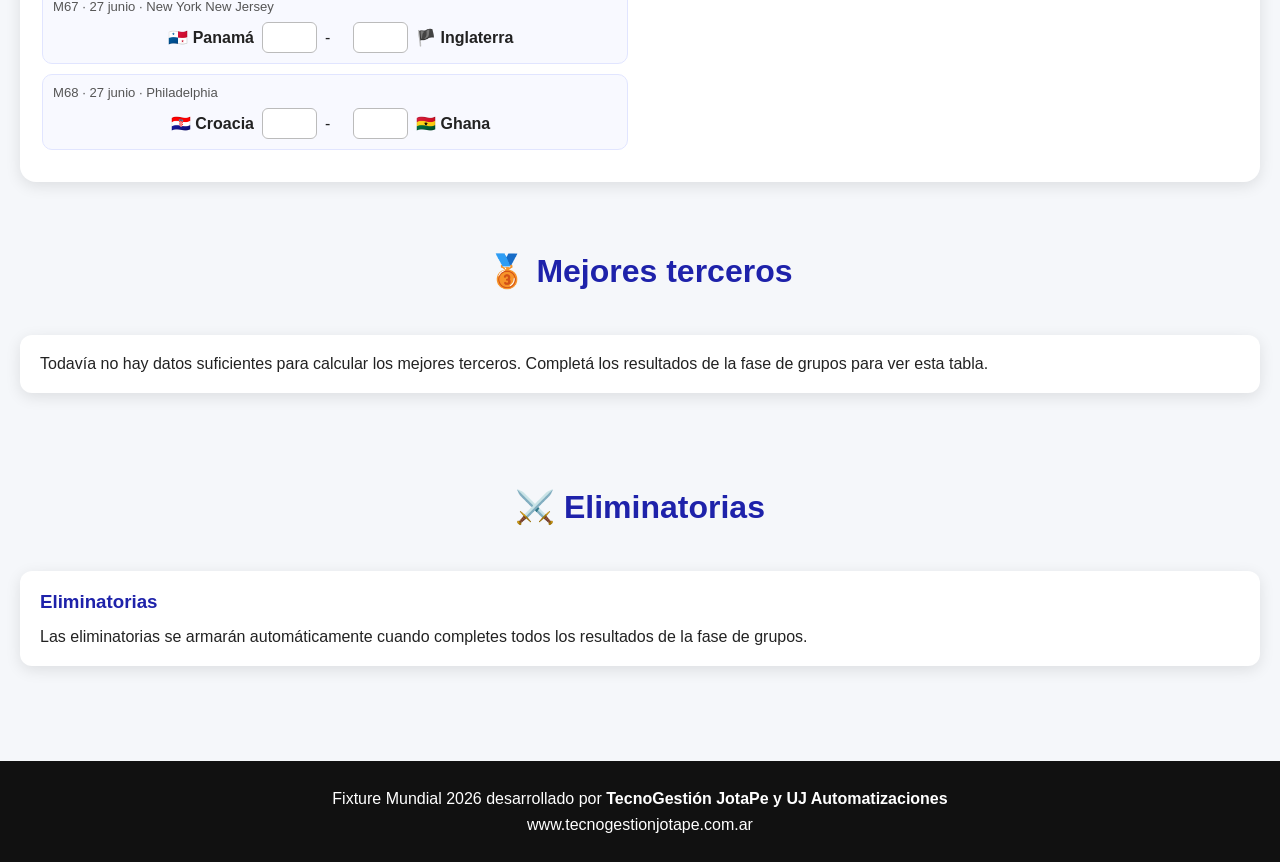
==== commit f4ac6c25: "Cambio pie de pagina" ====
--- a/mundial-2026/index.html
+++ b/mundial-2026/index.html
@@ -2,13 +2,14 @@
 <html lang="es">
 
 <head>
+     
   <meta charset="UTF-8">
   <meta name="viewport" content="width=device-width, initial-scale=1.0">
 
   <title>Fixture Mundial 2026 Gratis | TecnoGestión JotaPe</title>
 
   <meta name="description"
-    content="Fixture Mundial 2026 interactivo y gratuito desarrollado por TecnoGestión JotaPe y UJ Automatizaciones">
+    content="Fixture Mundial 2026 interactivo y gratuito desarrollado por TecnoGestión JotaPe">
 
   <link rel="icon" href="logo.png">
   <link rel="stylesheet" href="style.css">
@@ -101,7 +102,7 @@
   <footer>
     <p>
       Fixture Mundial 2026 desarrollado por
-      <strong>TecnoGestión JotaPe</strong>
+      <strong>TecnoGestión JotaPe y UJ Automatizaciones</strong>
     </p>
 
     <p>
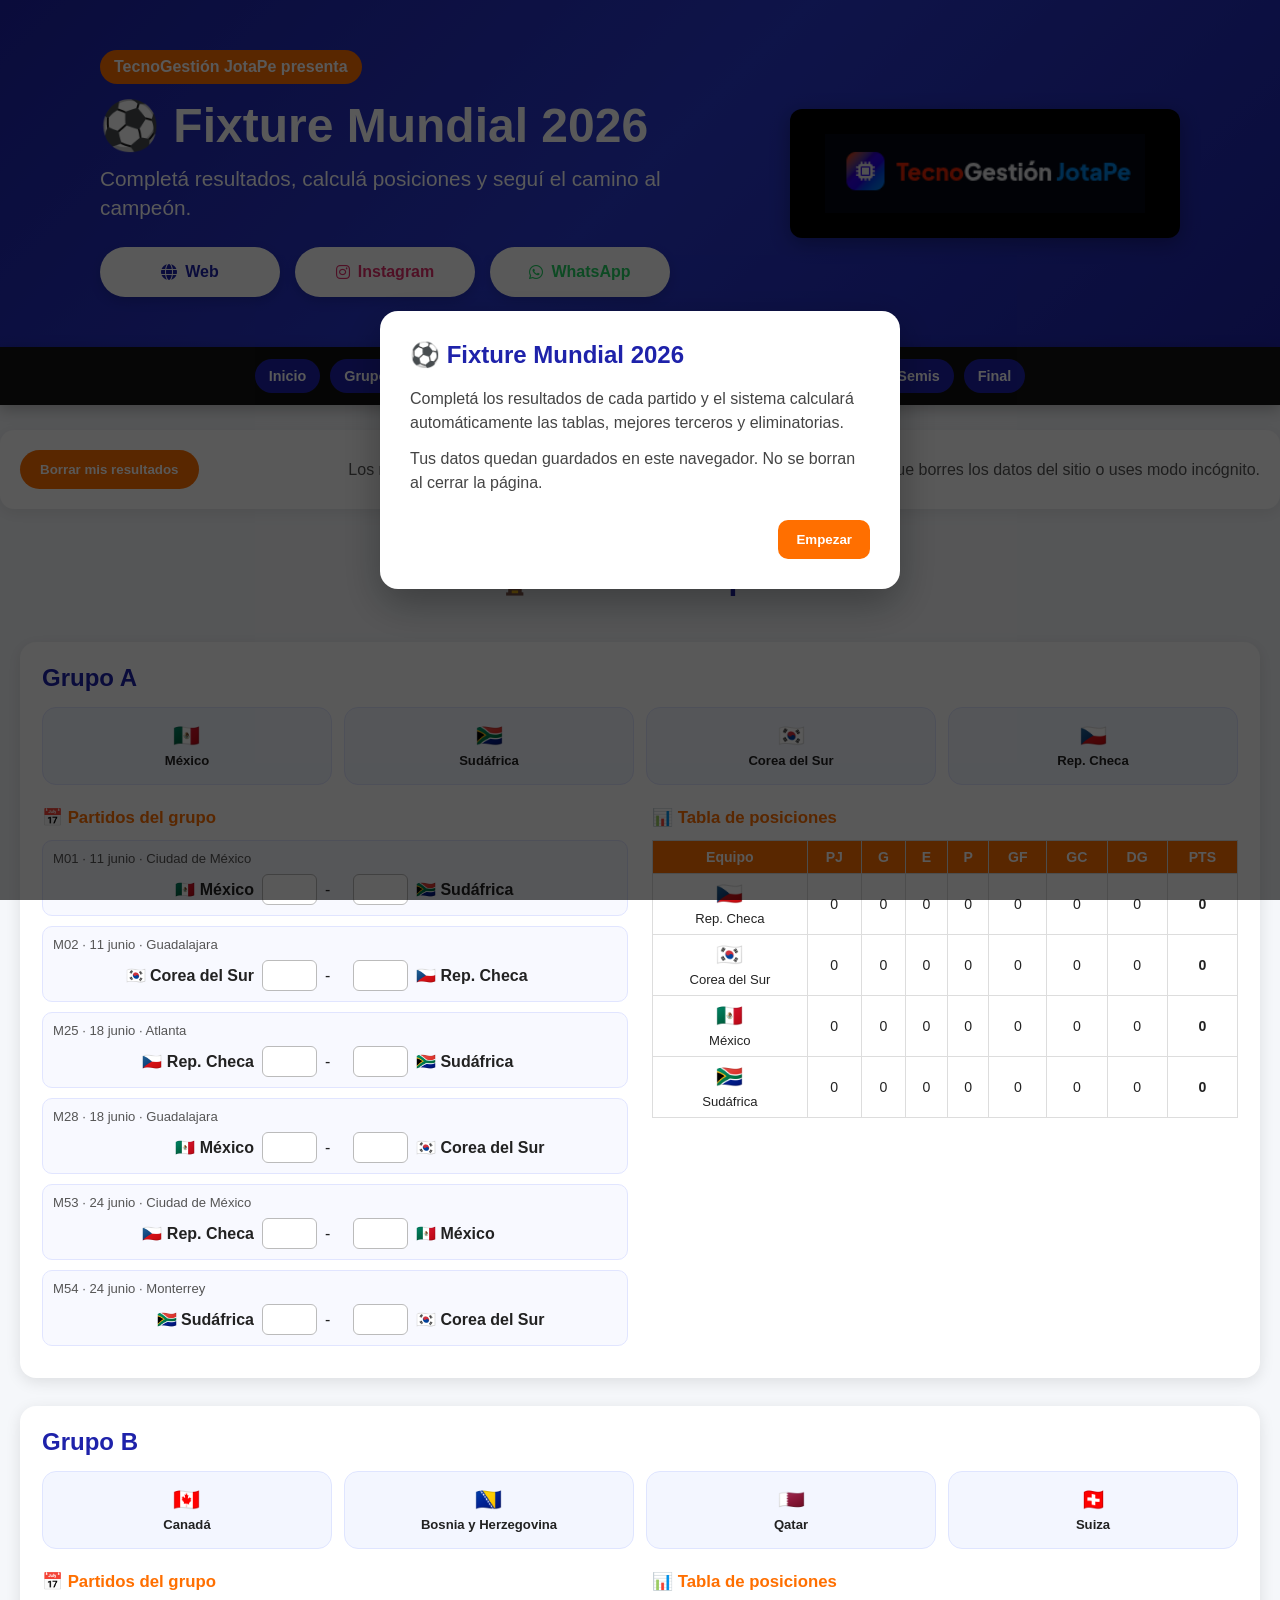
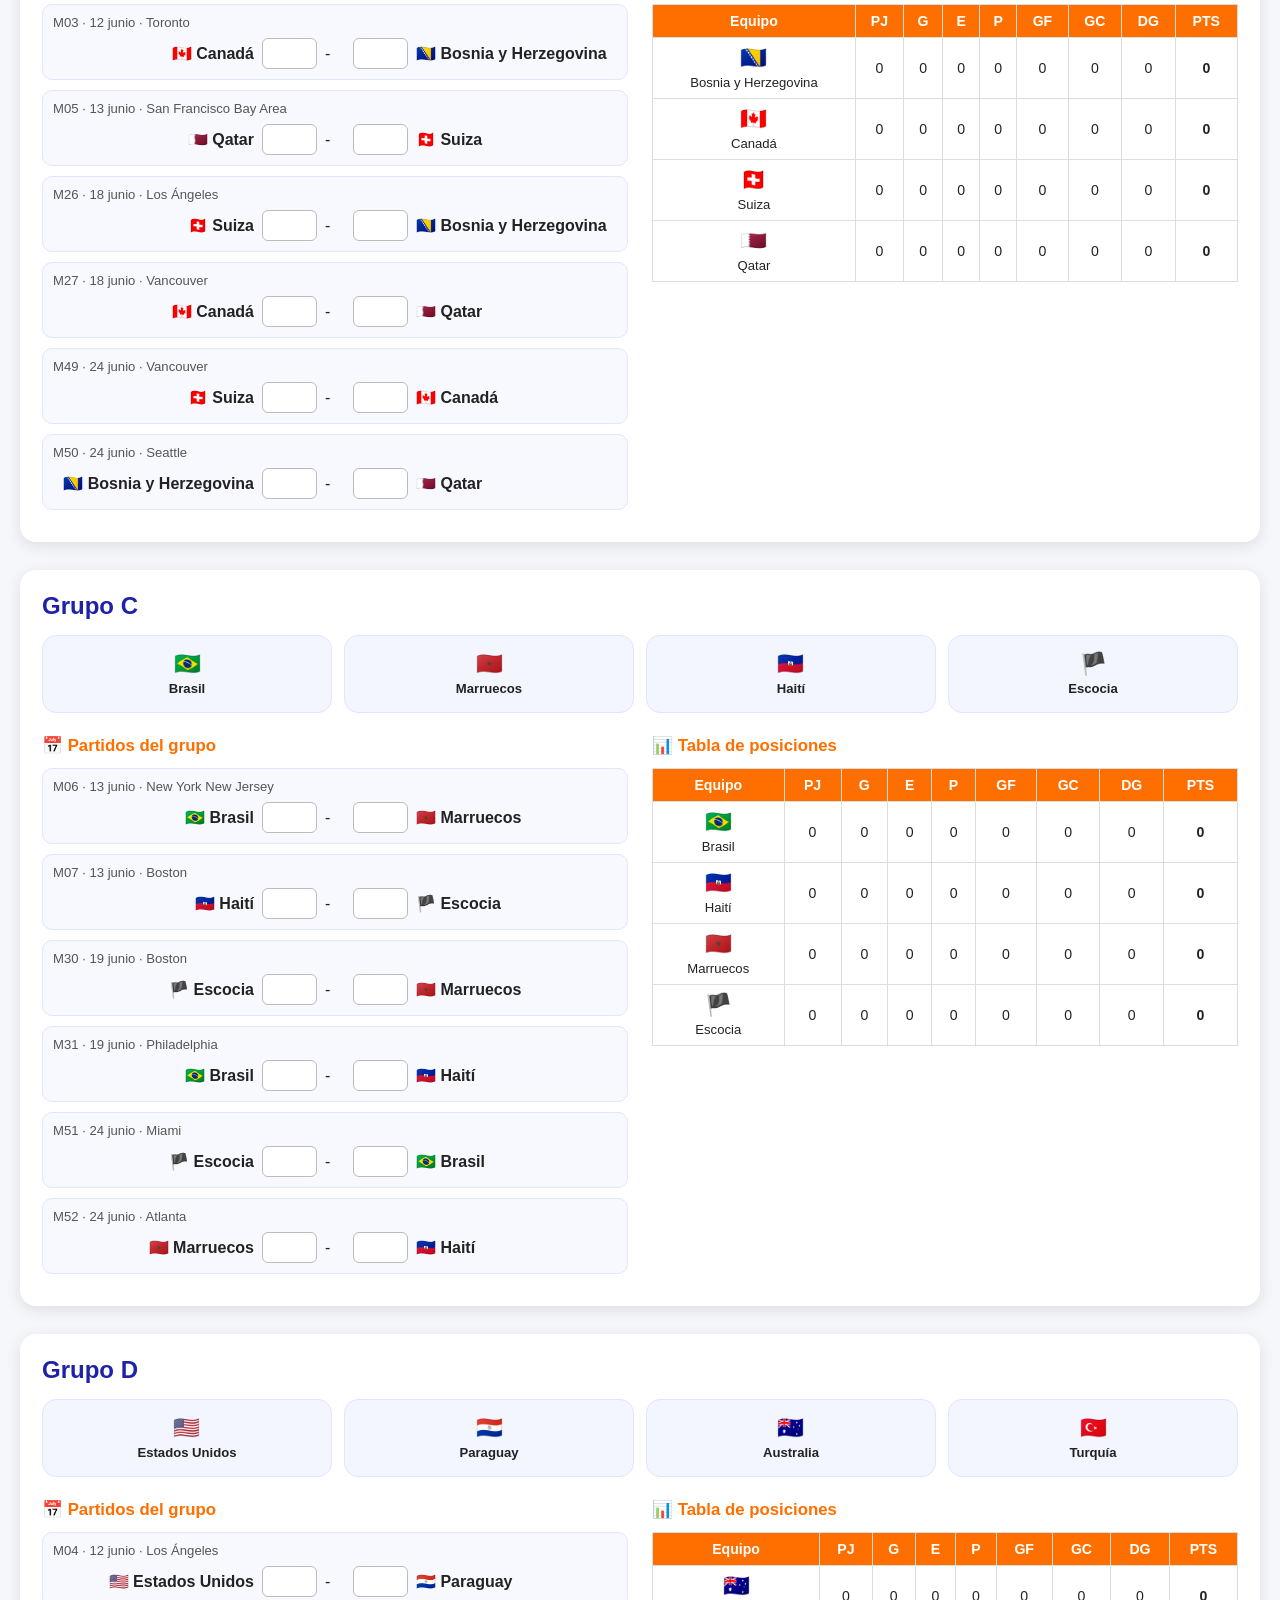
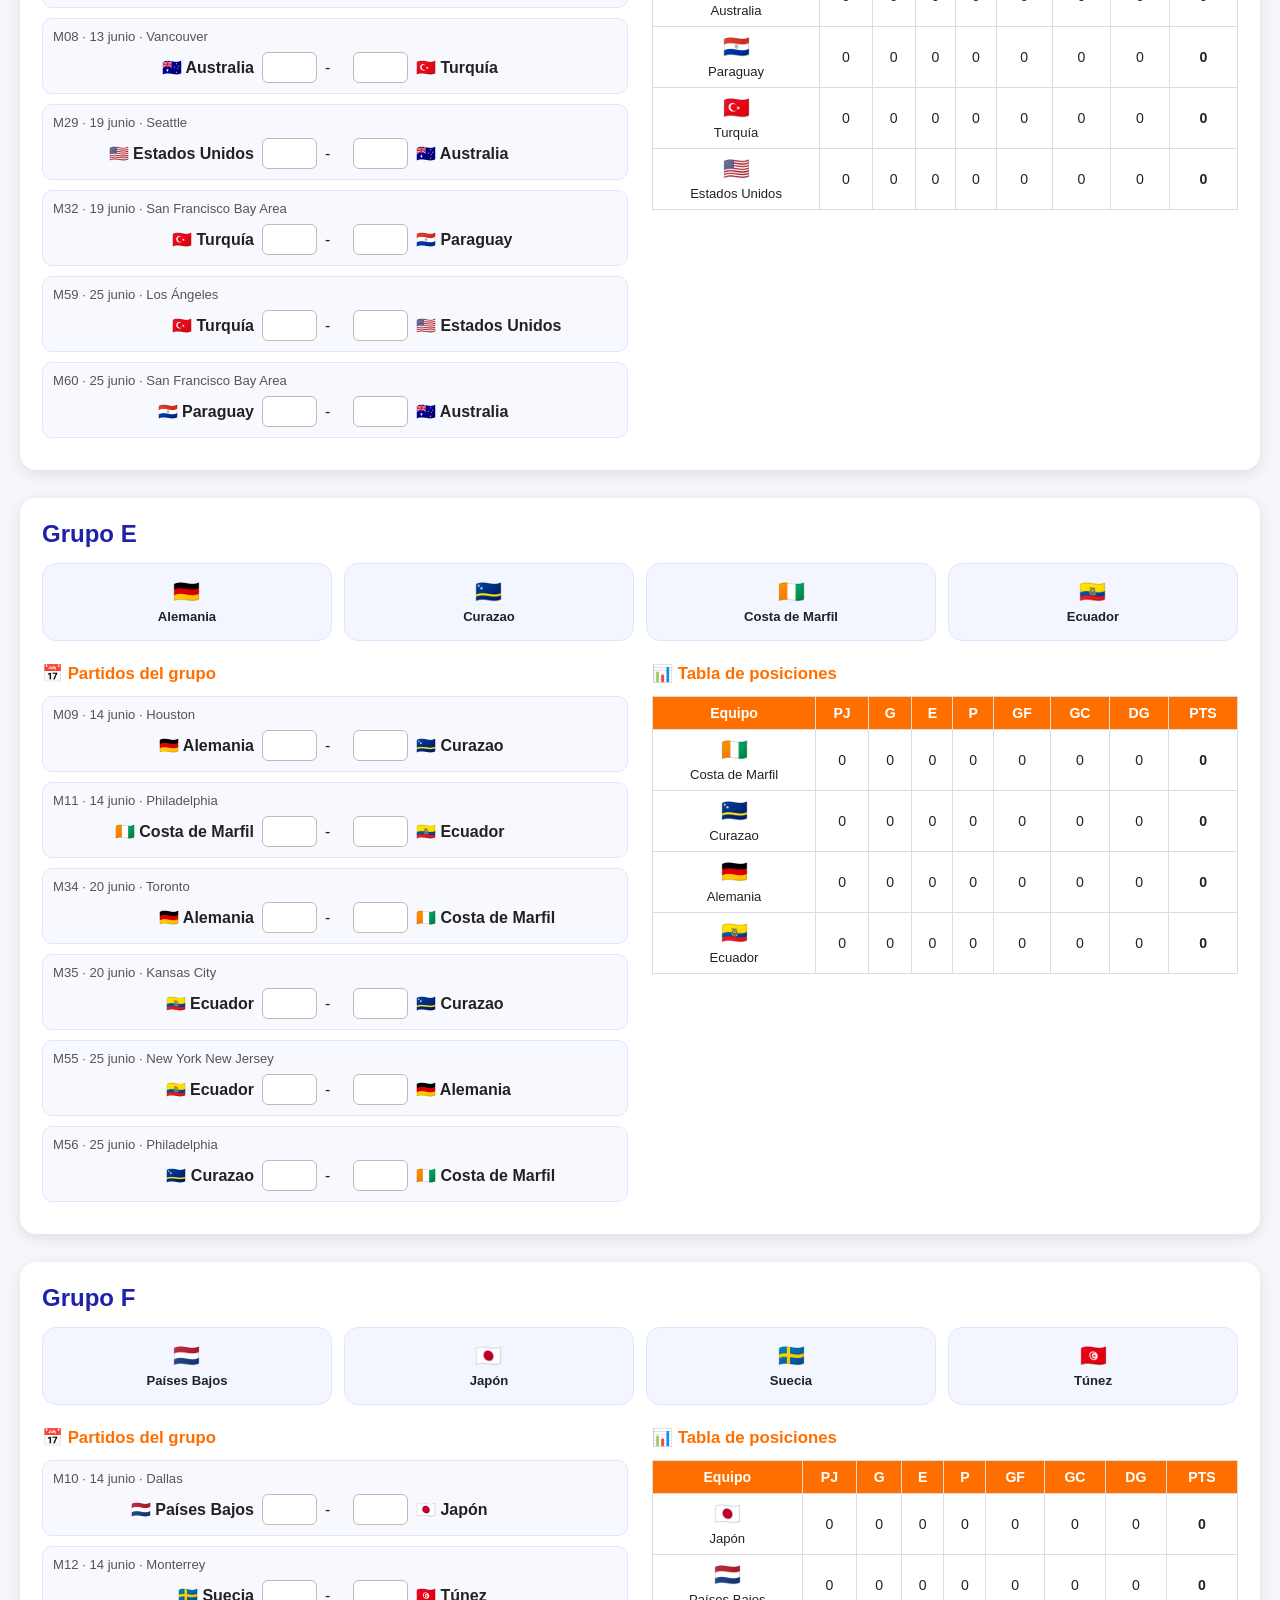
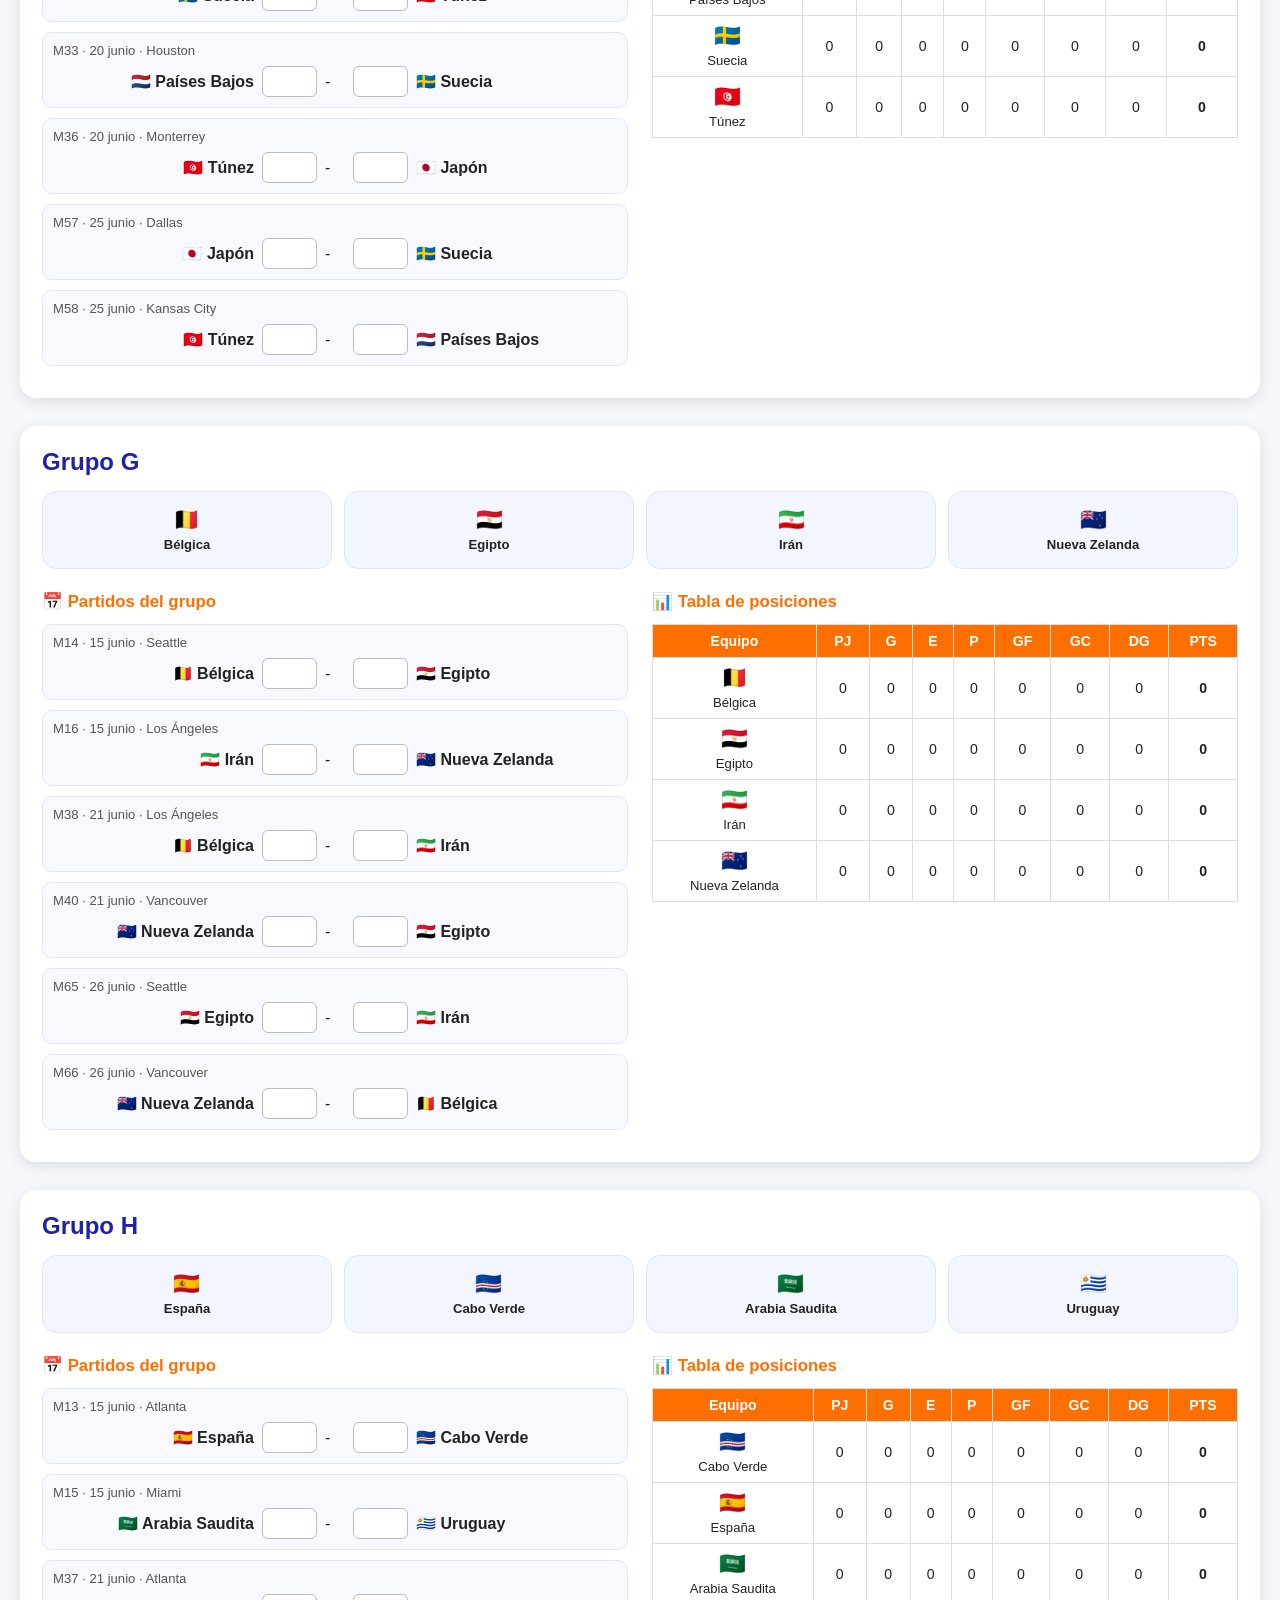
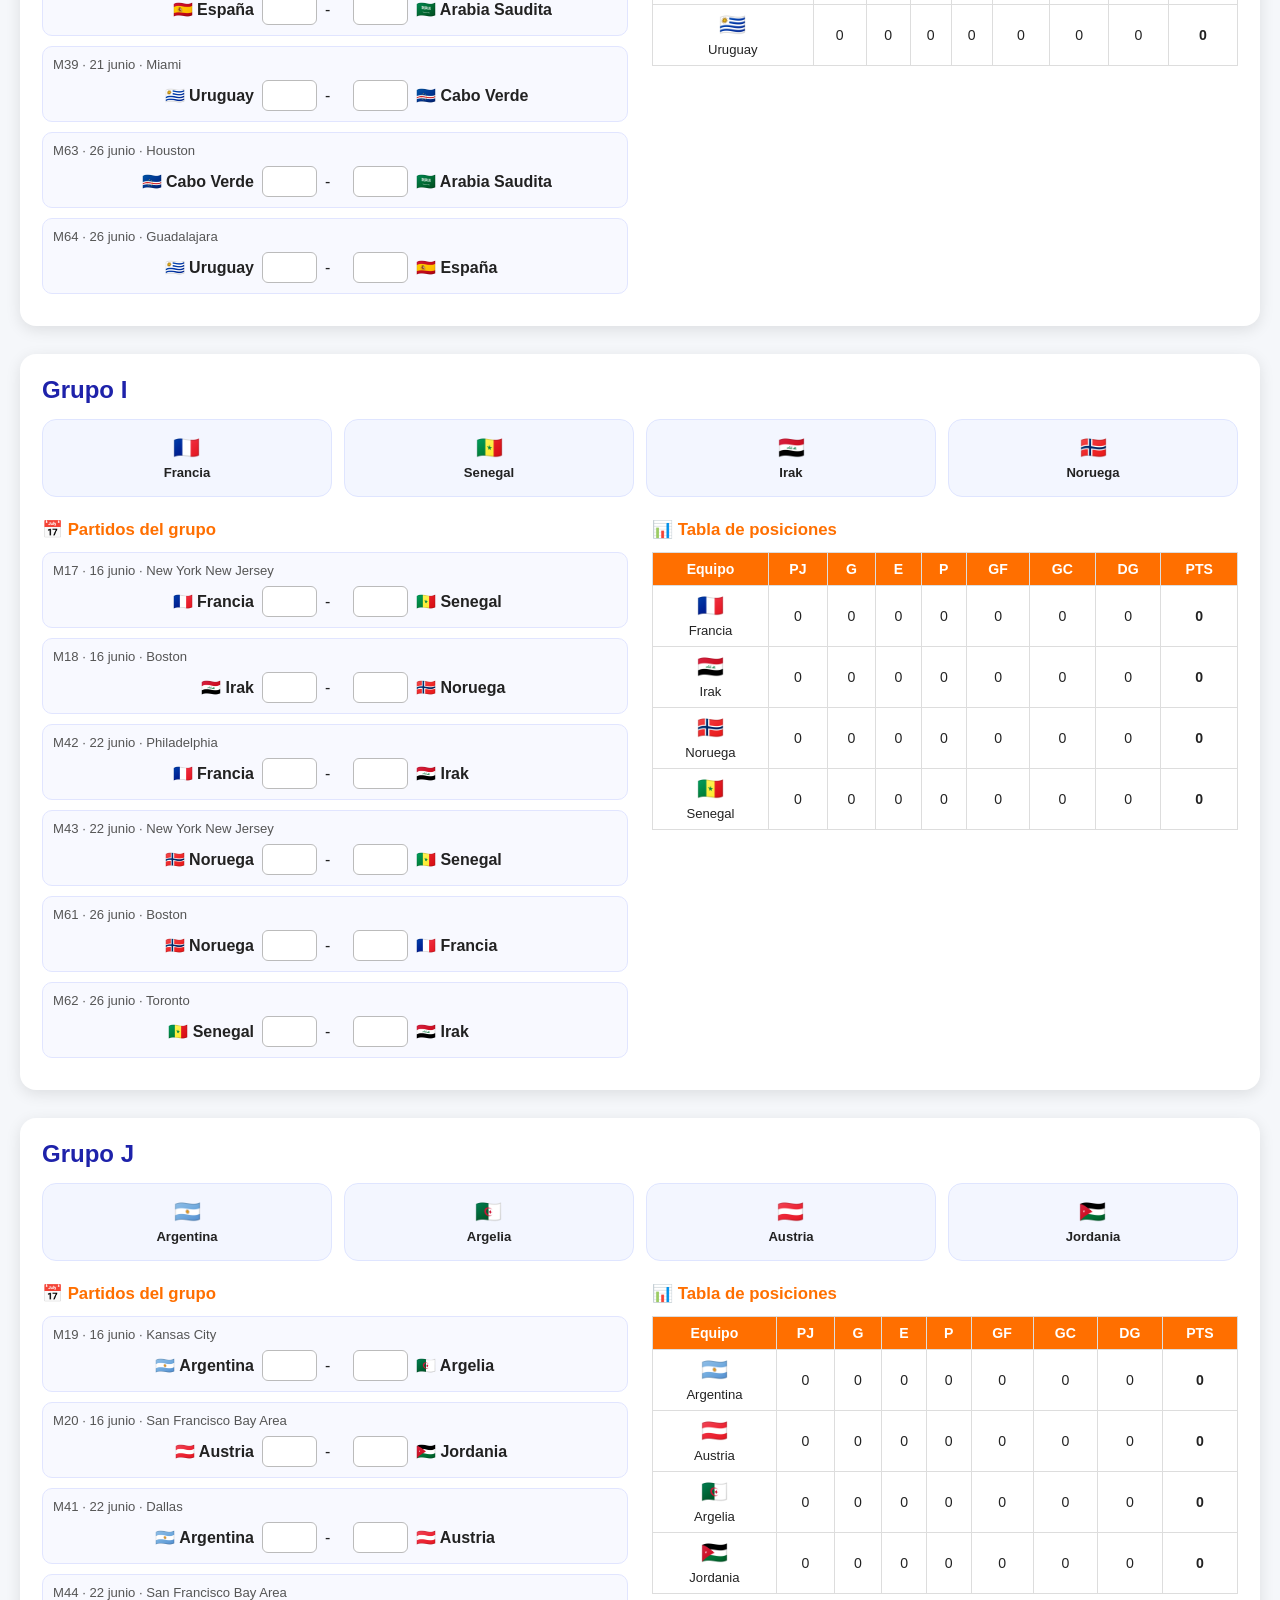
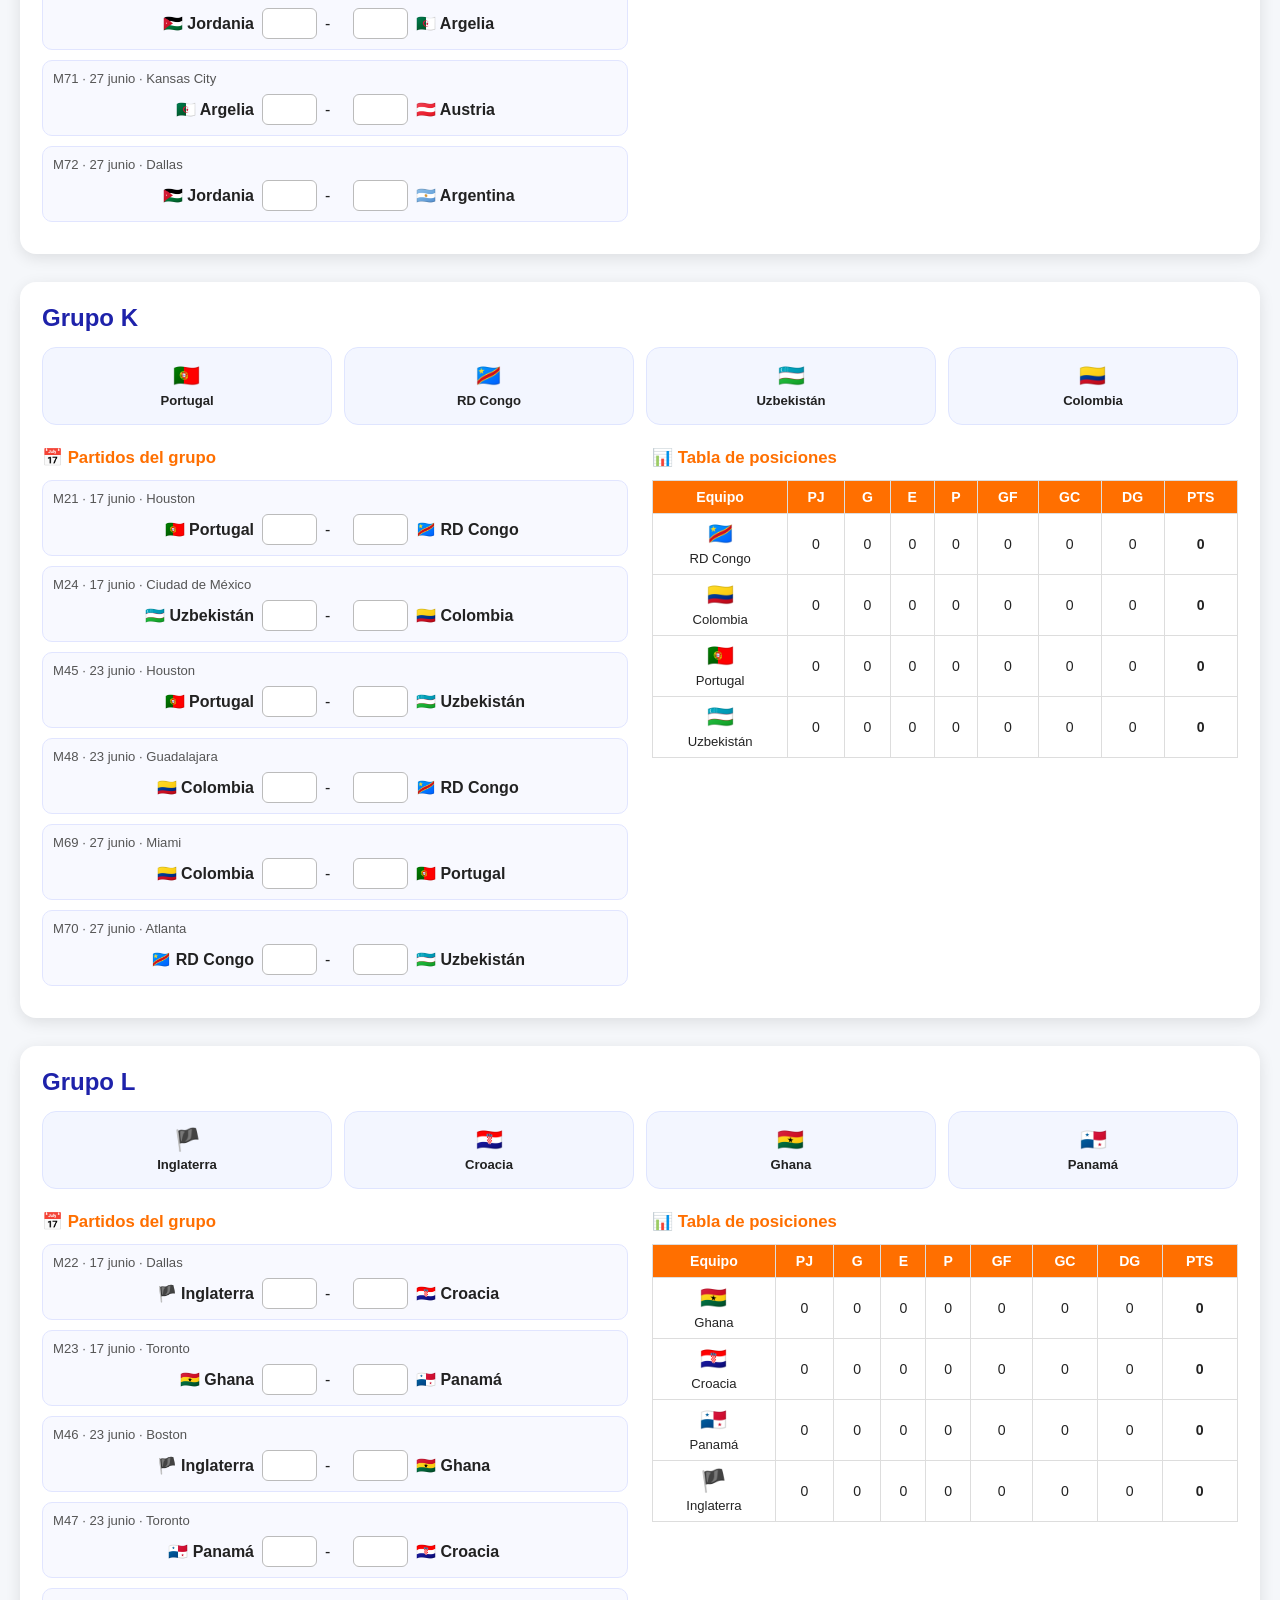
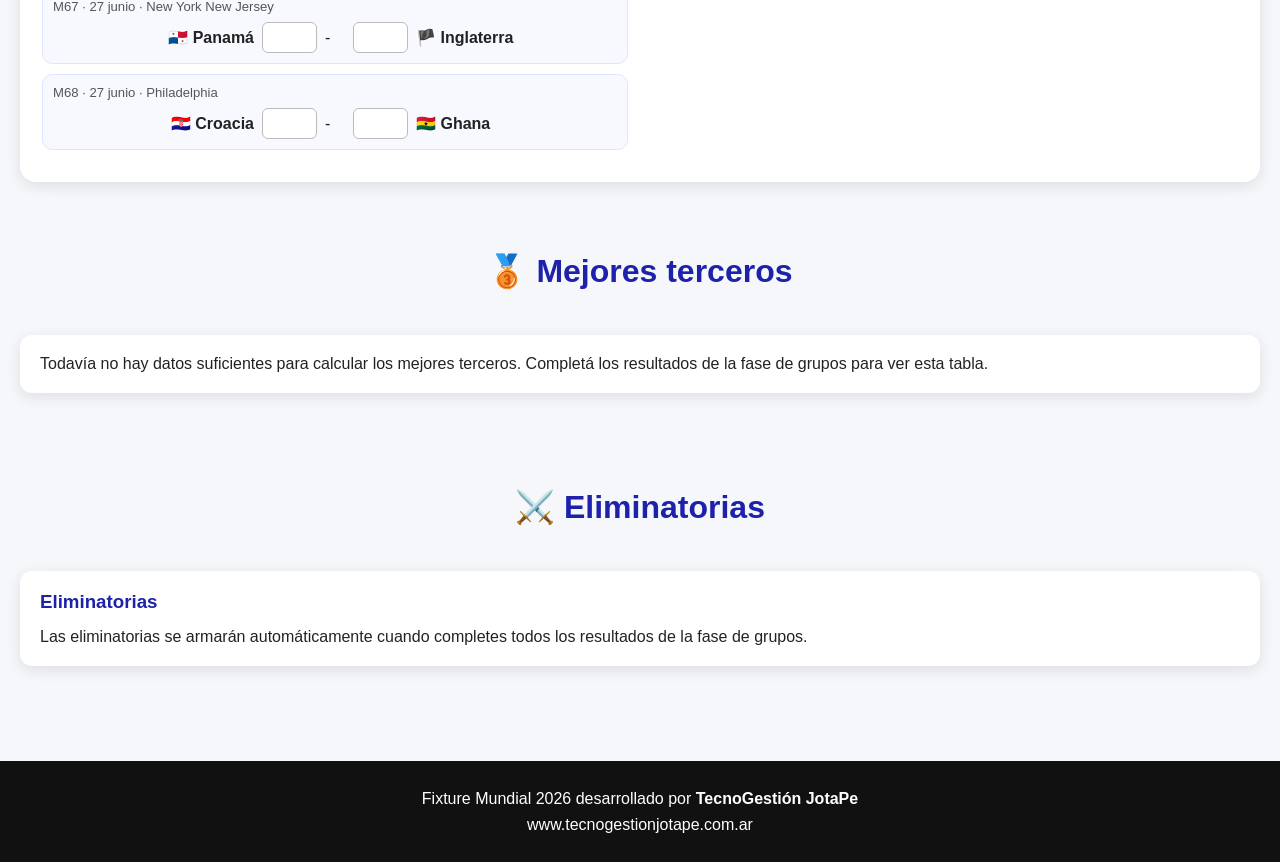
==== commit ce45b1c3: "footer TG JotaPe" ====
--- a/mundial-2026/index.html
+++ b/mundial-2026/index.html
@@ -102,7 +102,7 @@
   <footer>
     <p>
       Fixture Mundial 2026 desarrollado por
-      <strong>TecnoGestión JotaPe y UJ Automatizaciones</strong>
+      <strong>TecnoGestión JotaPe</strong>
     </p>
 
     <p>
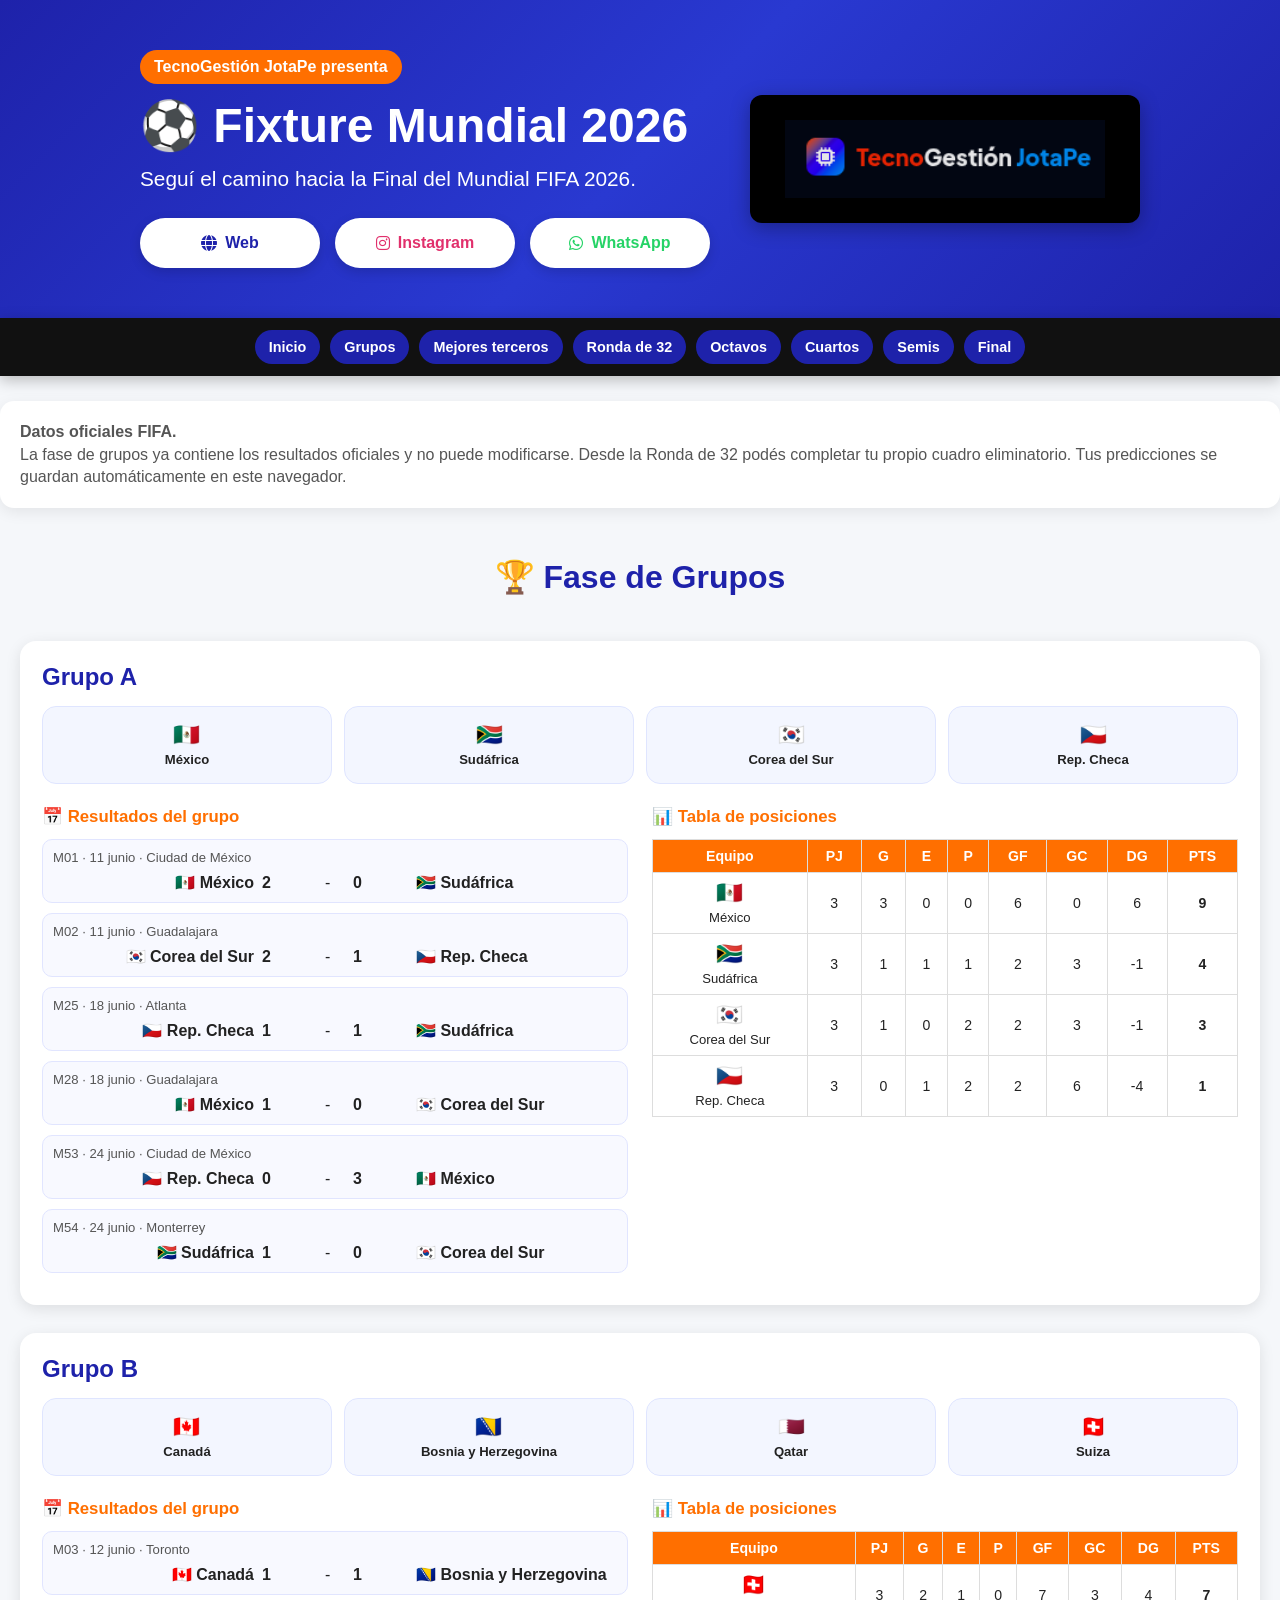
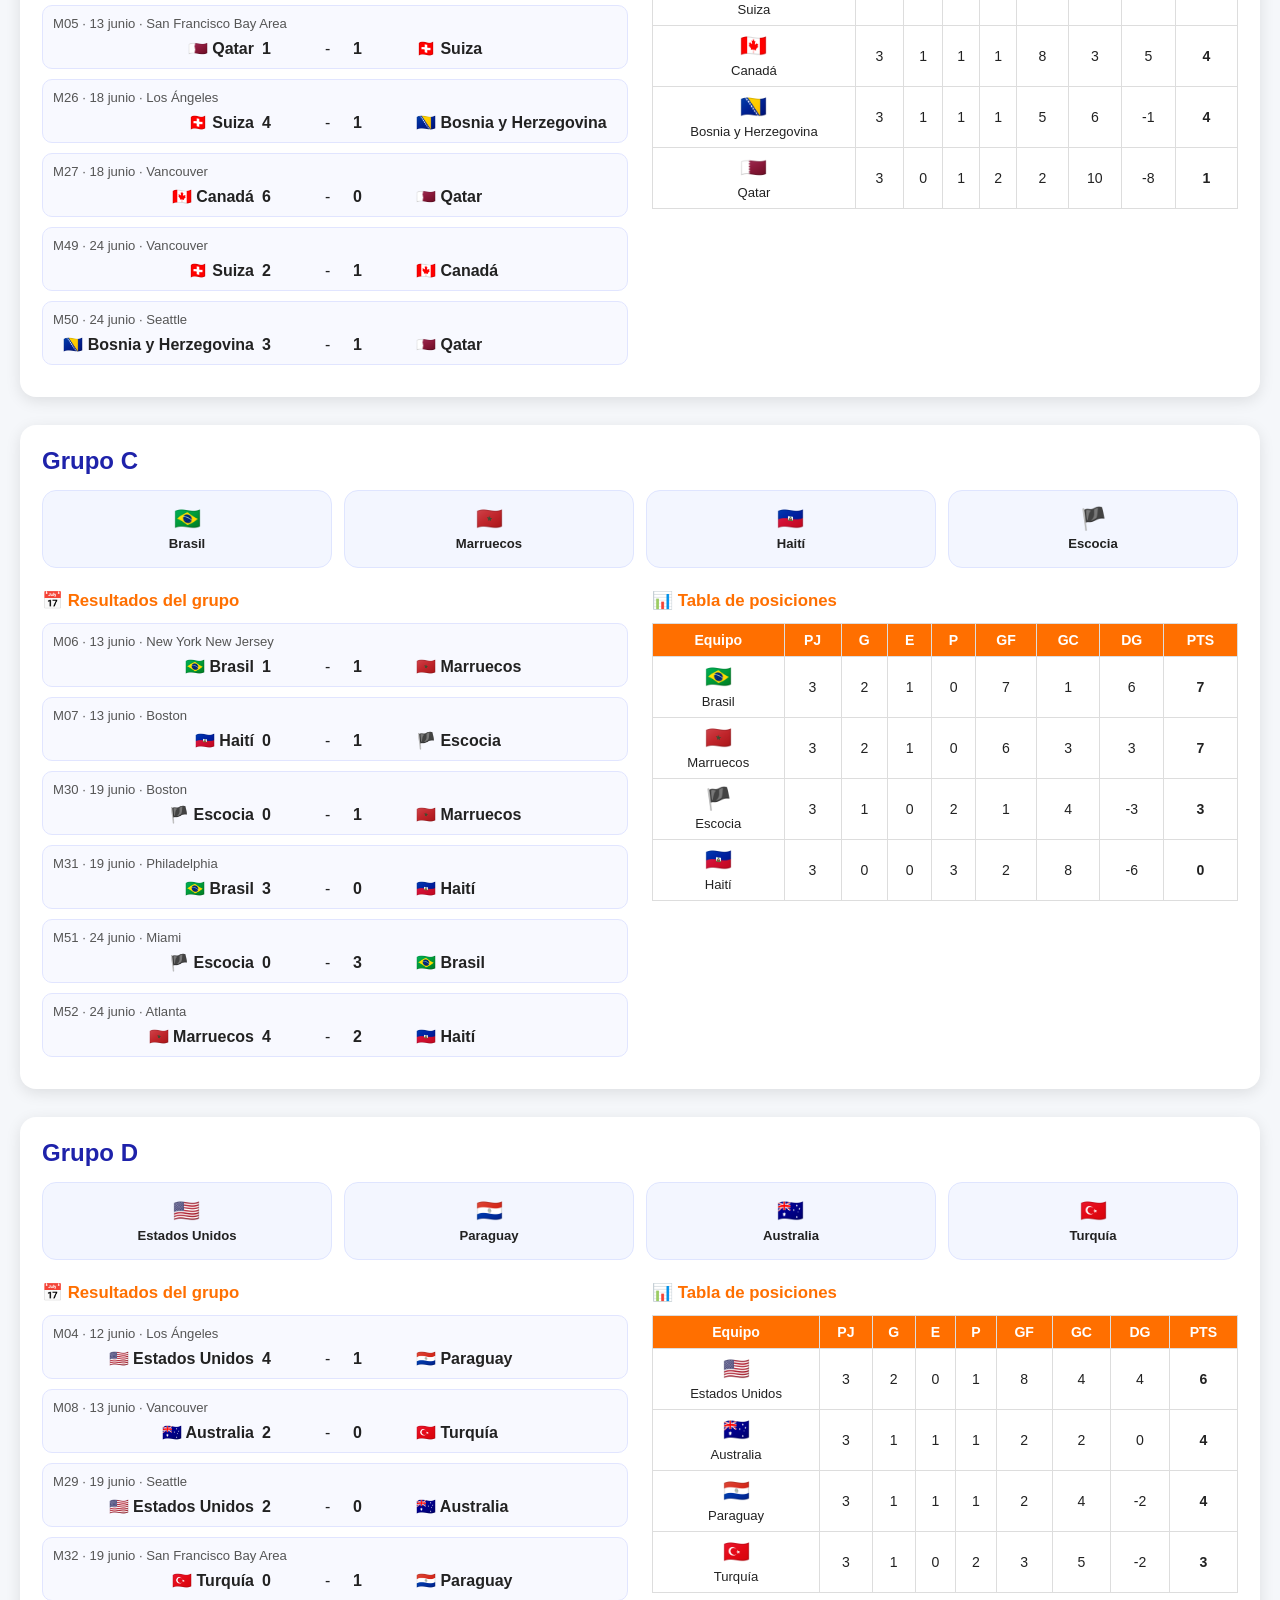
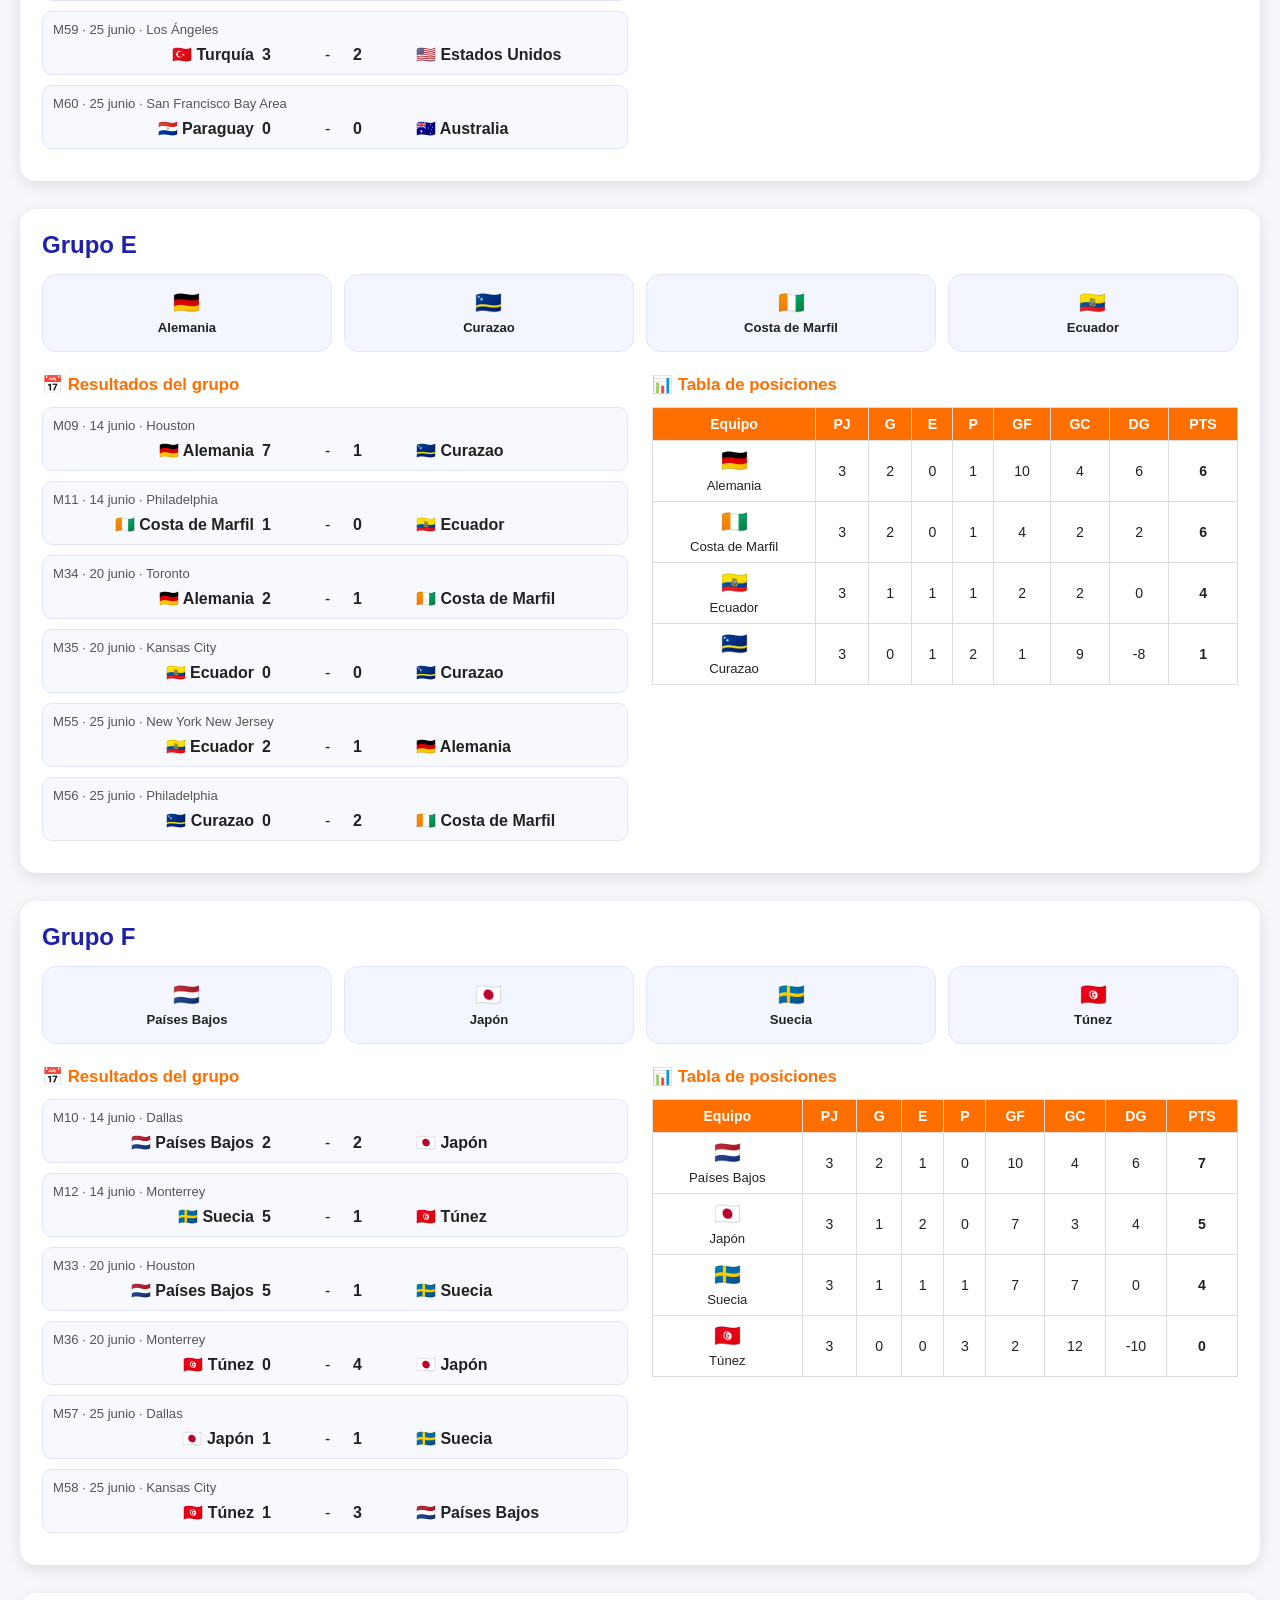
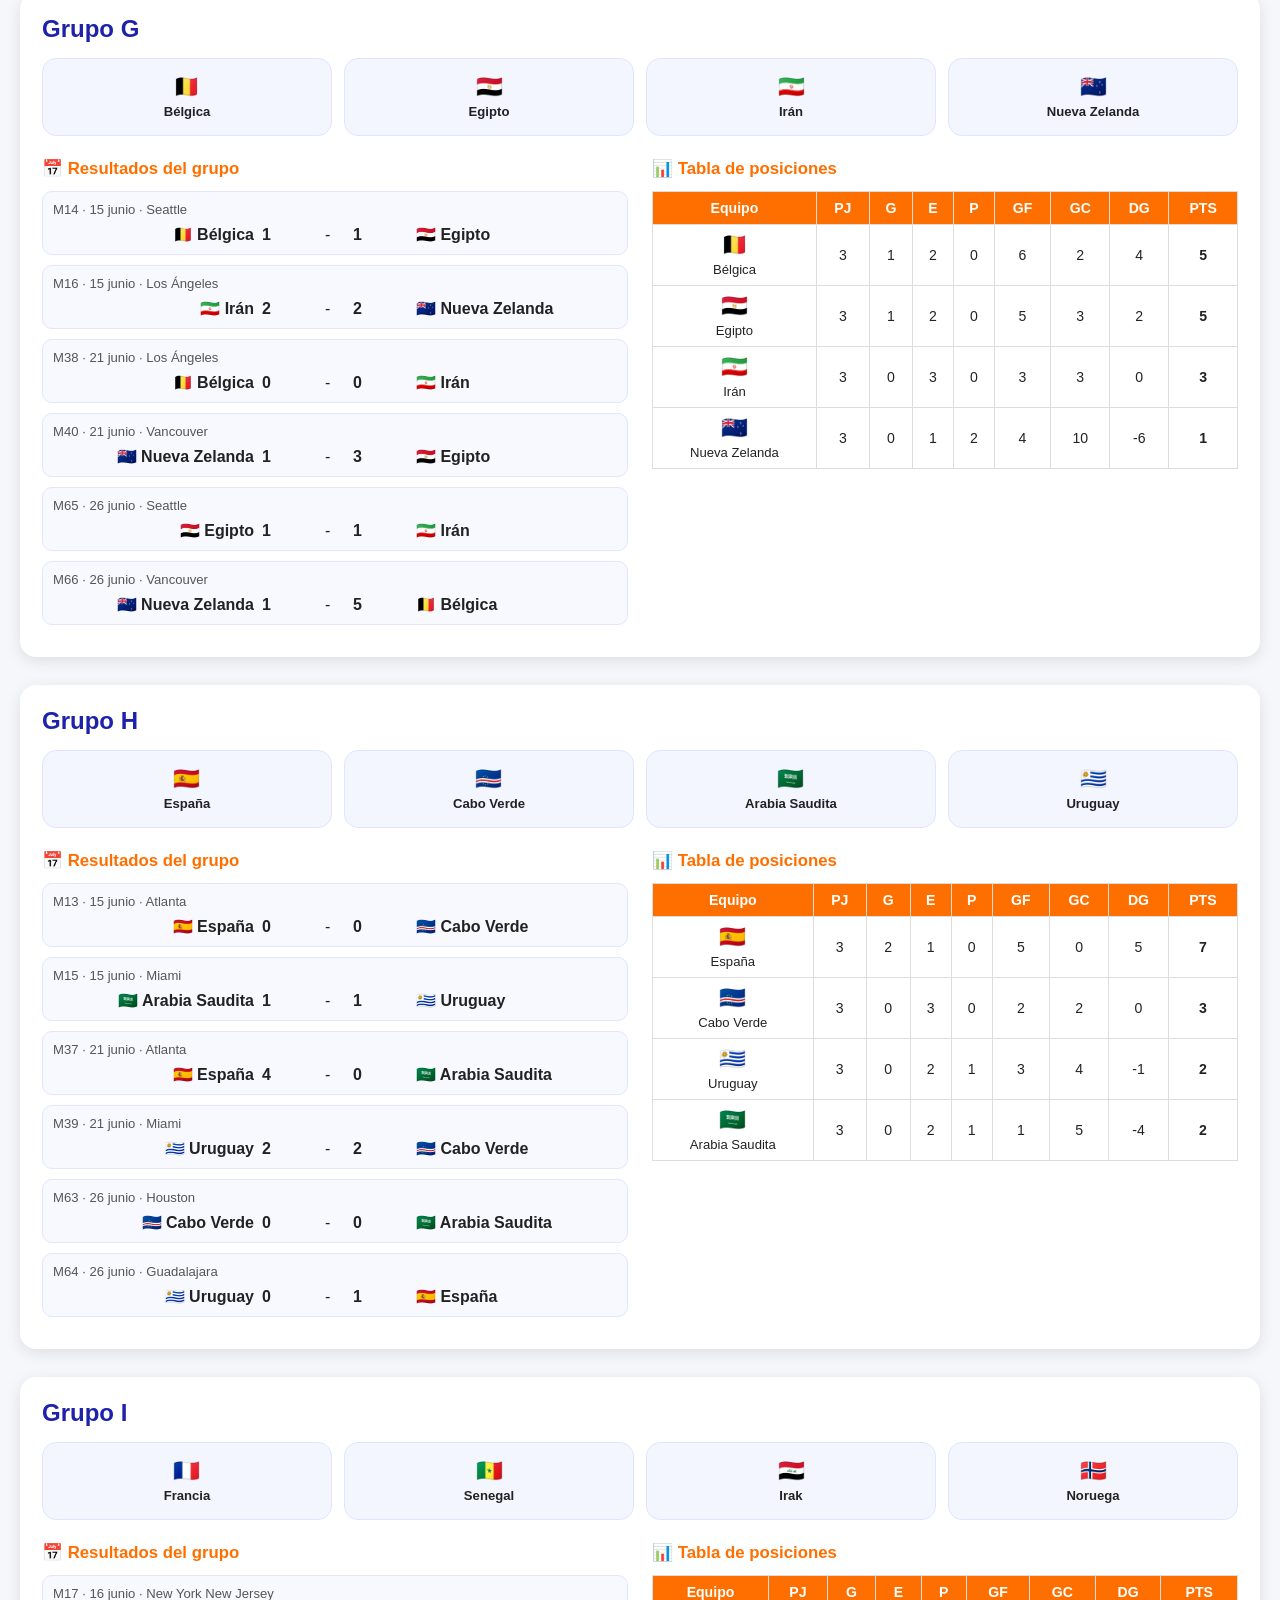
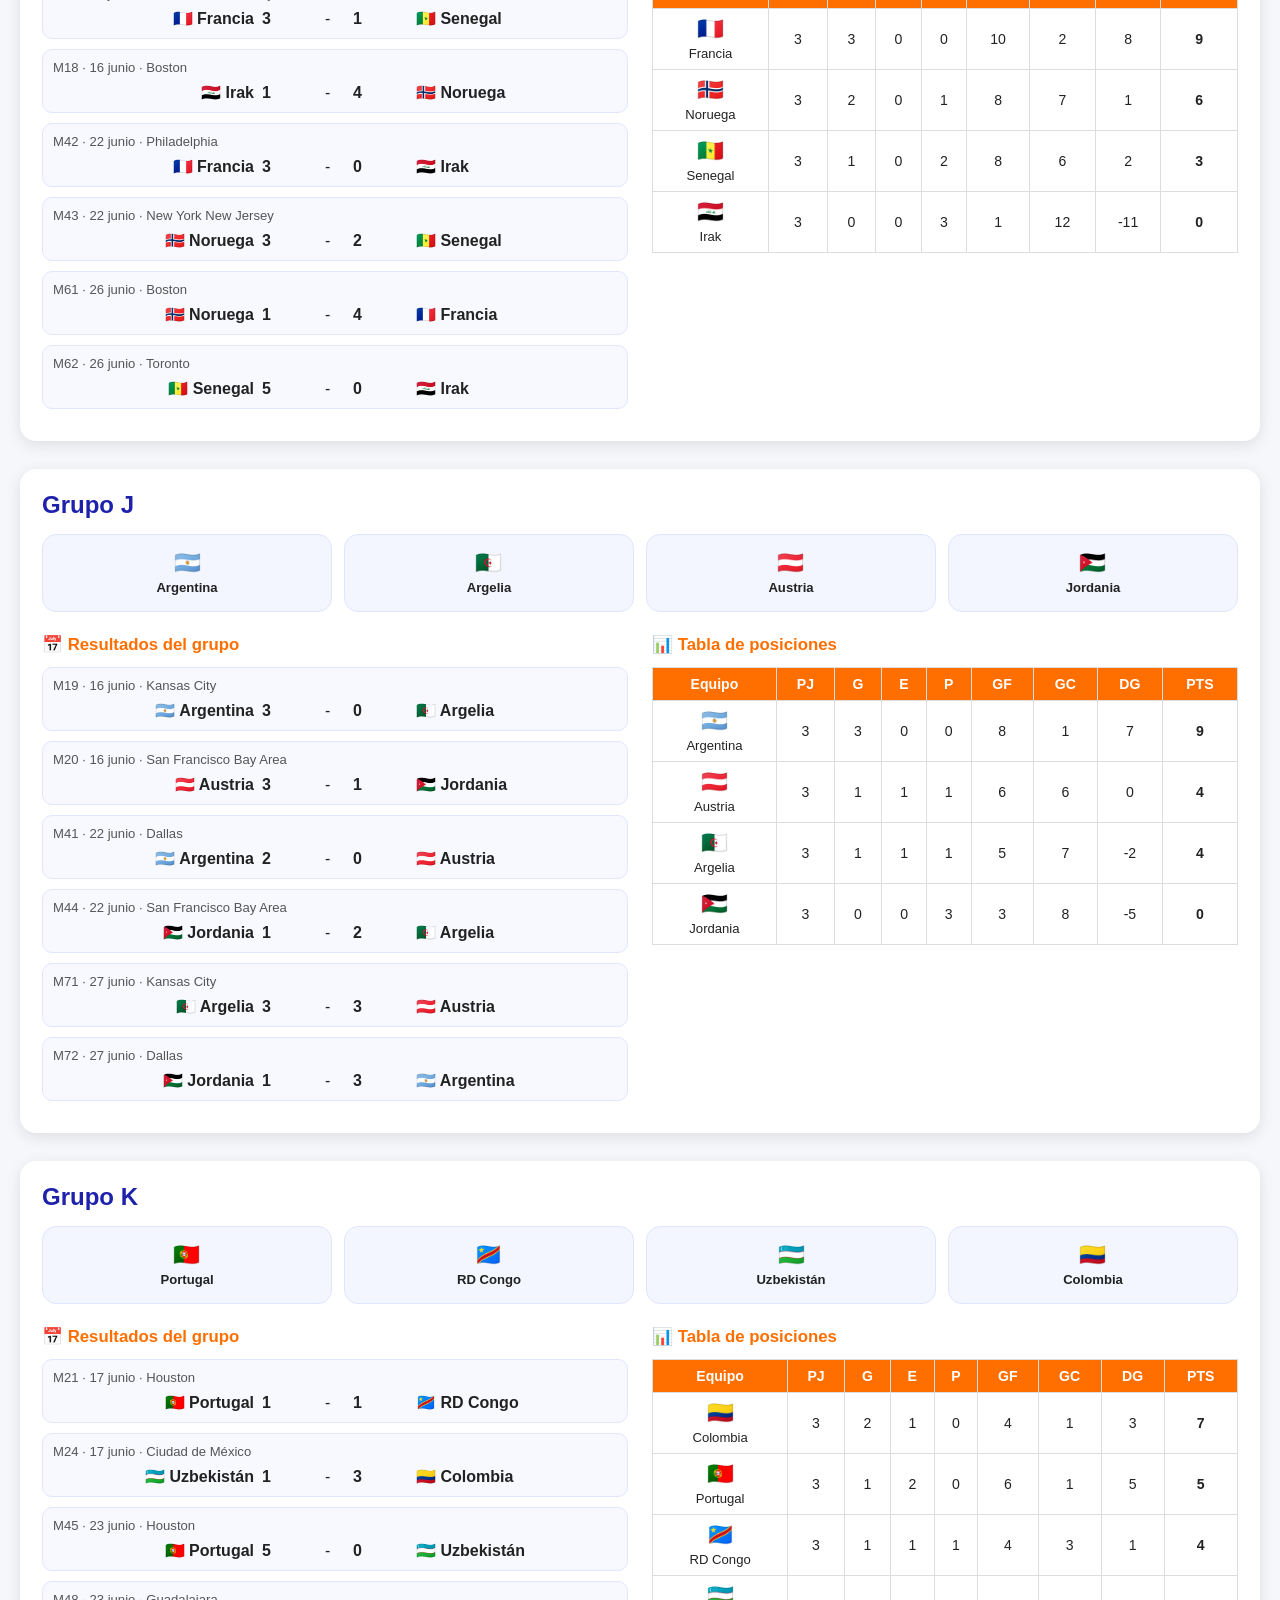
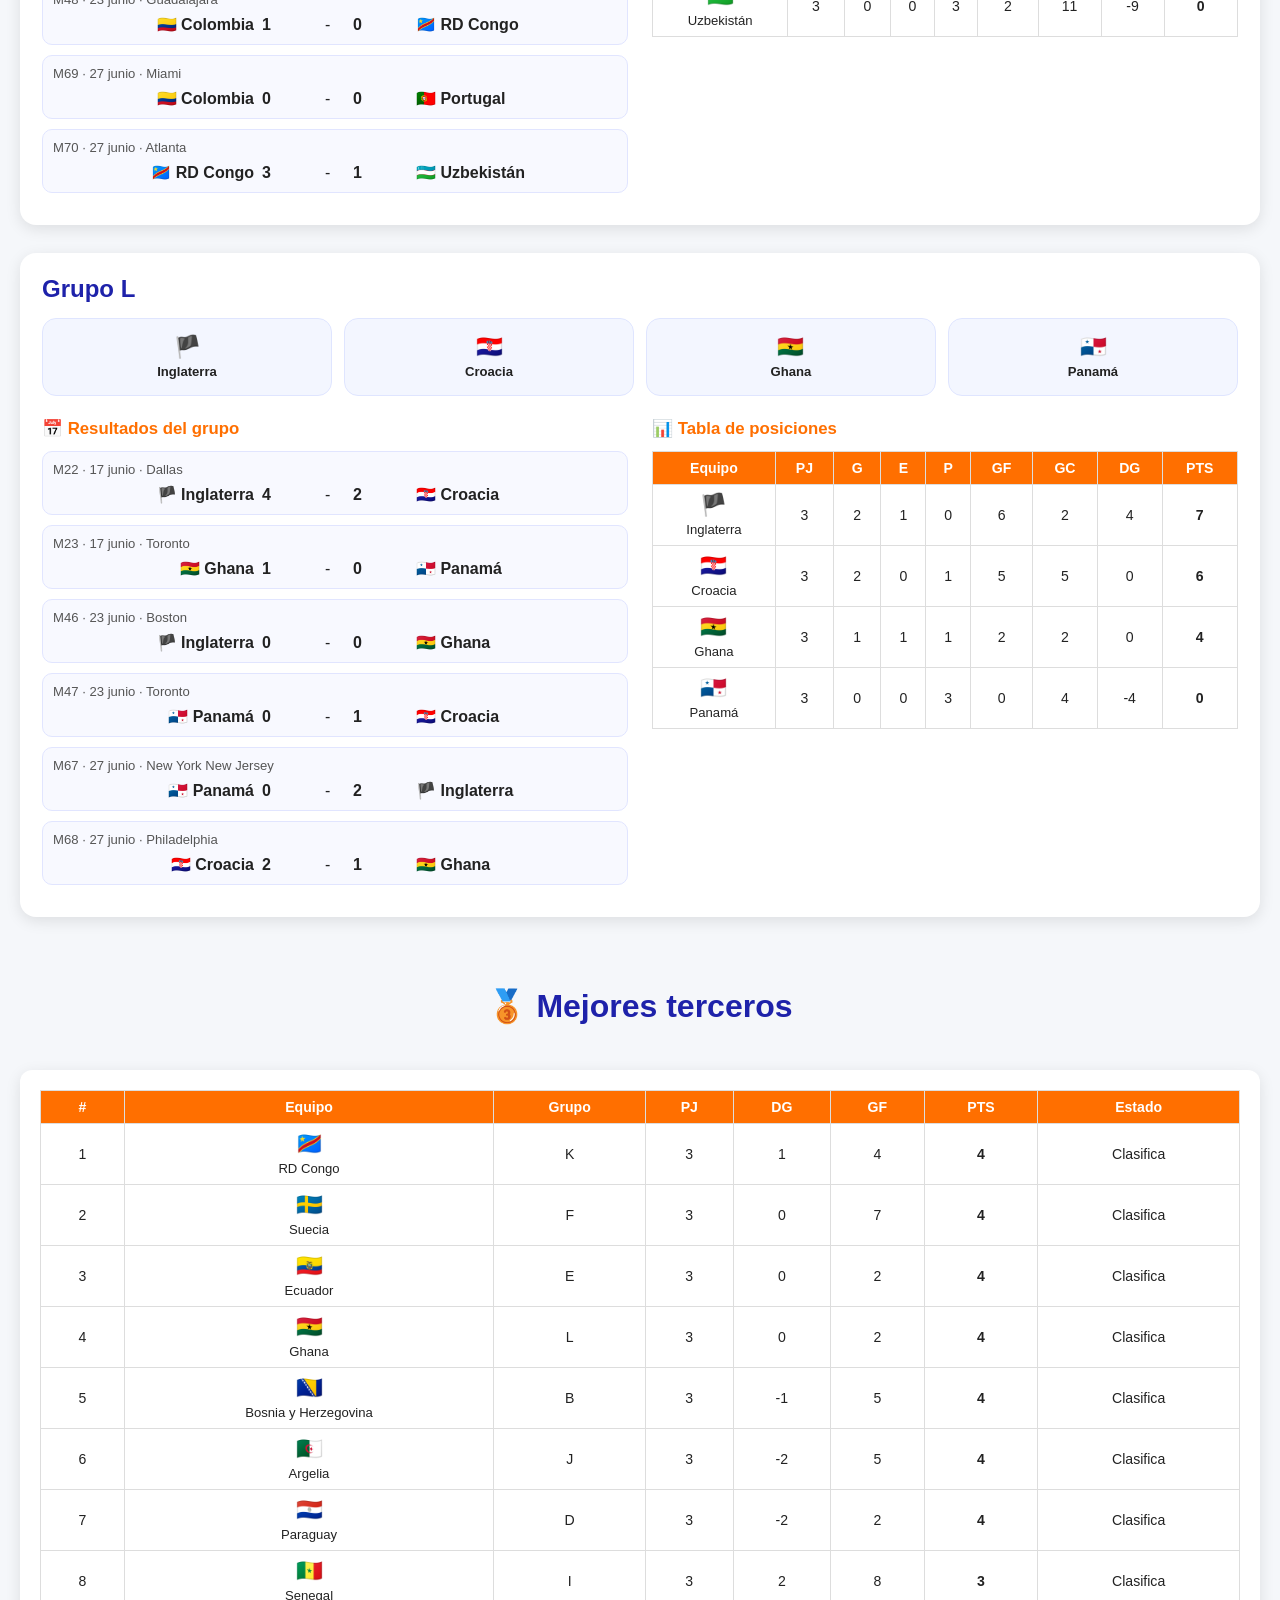
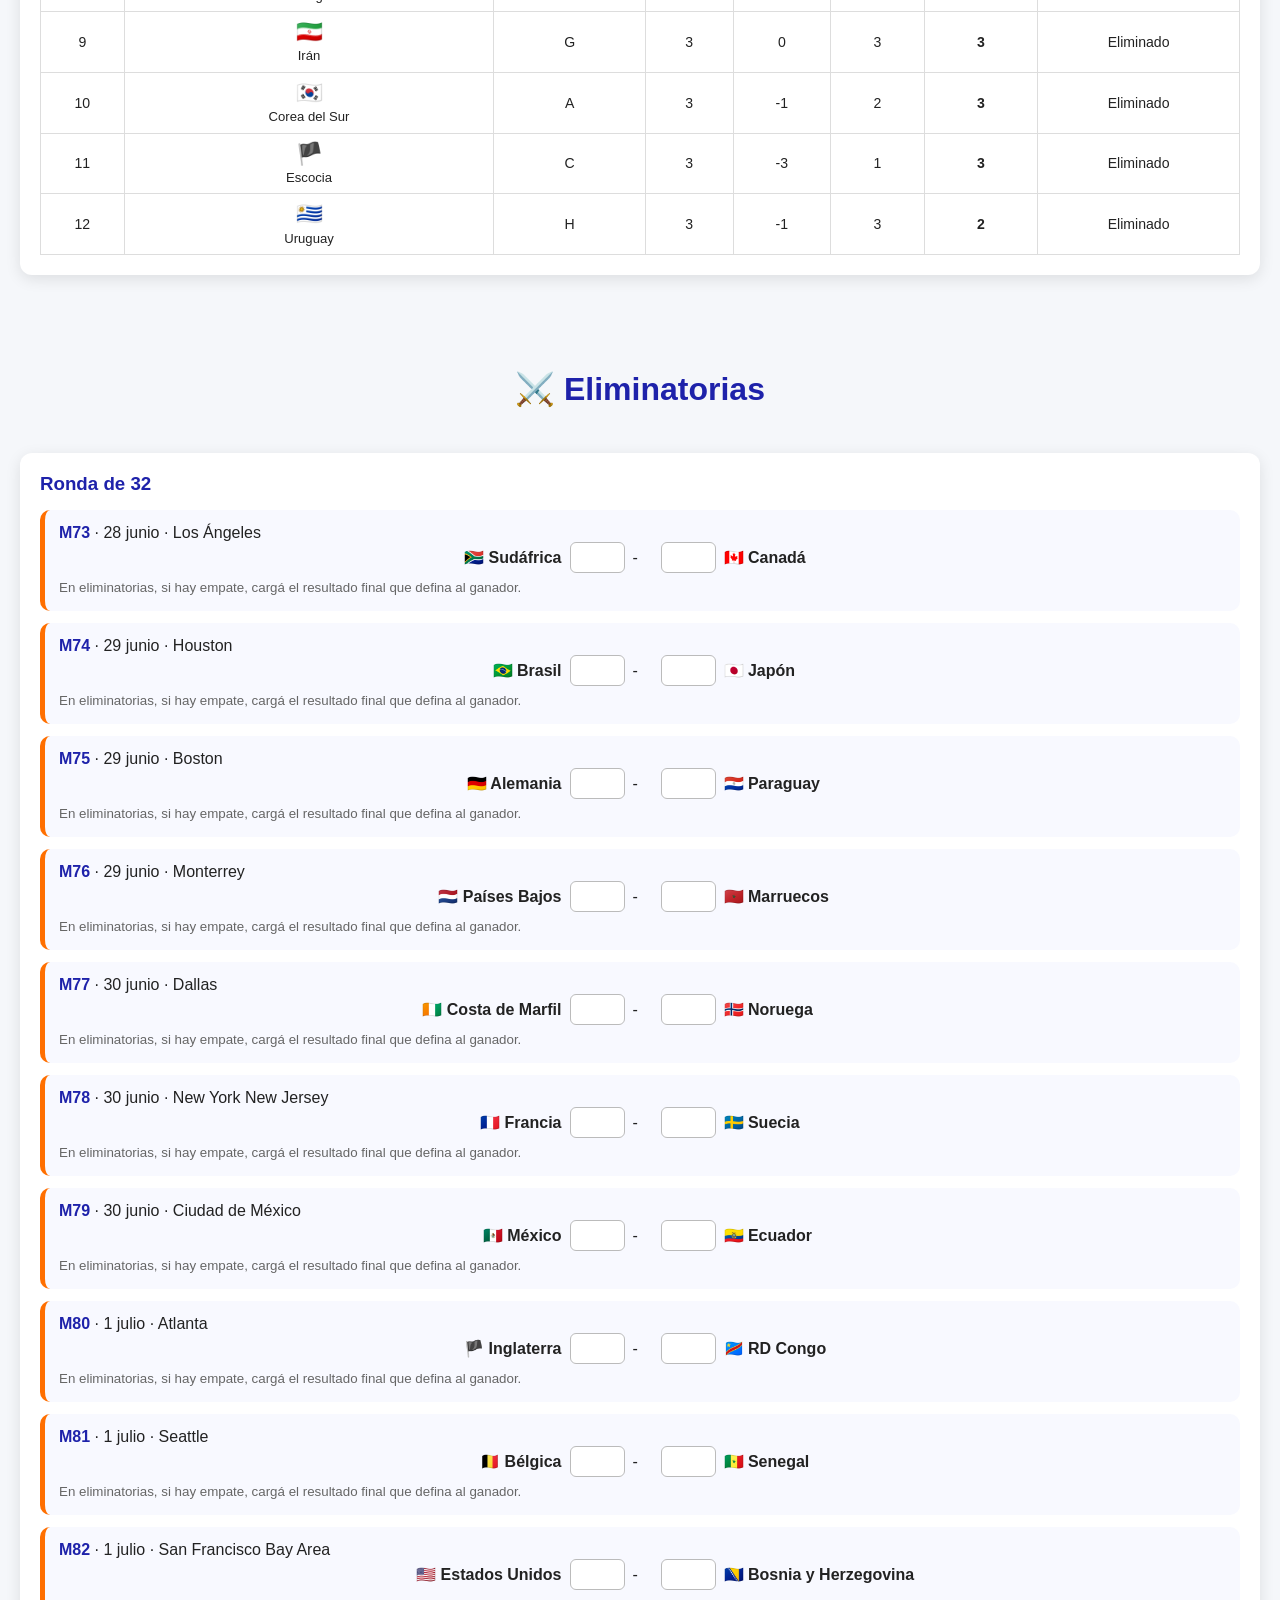
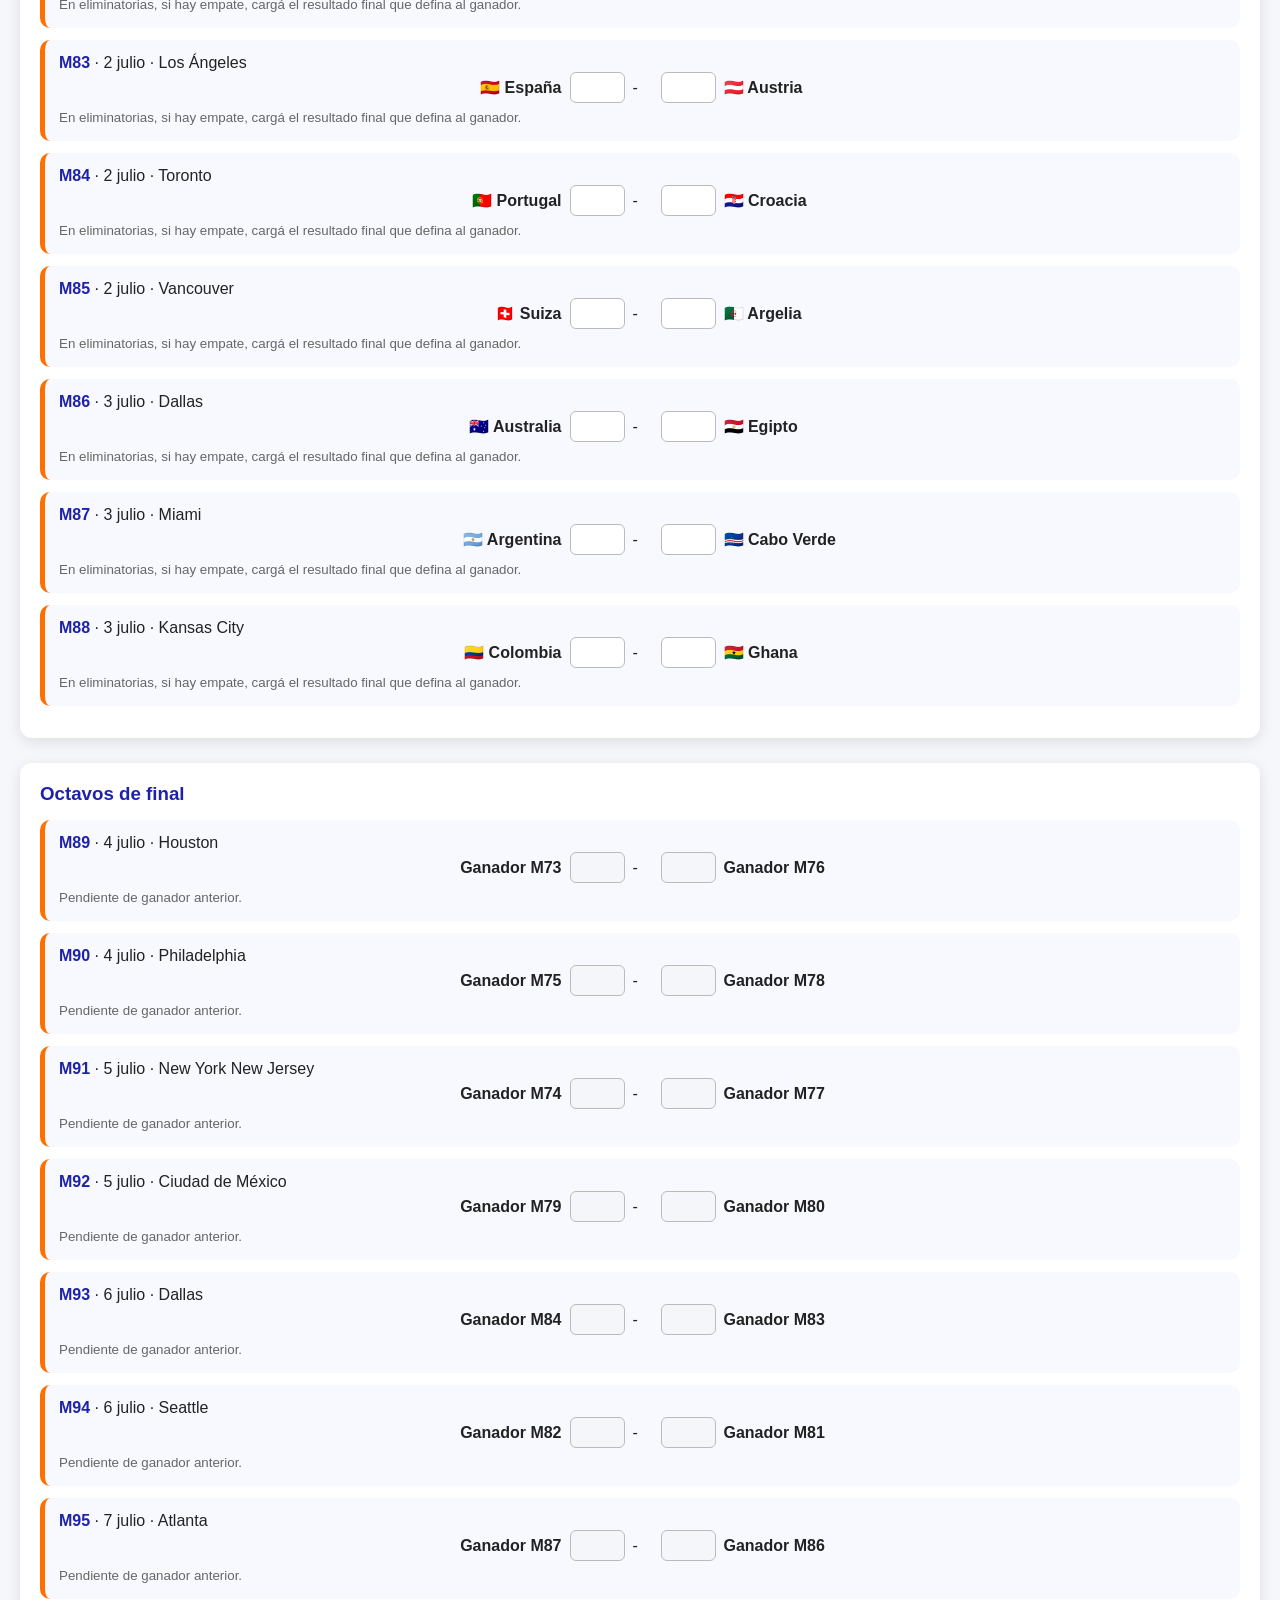
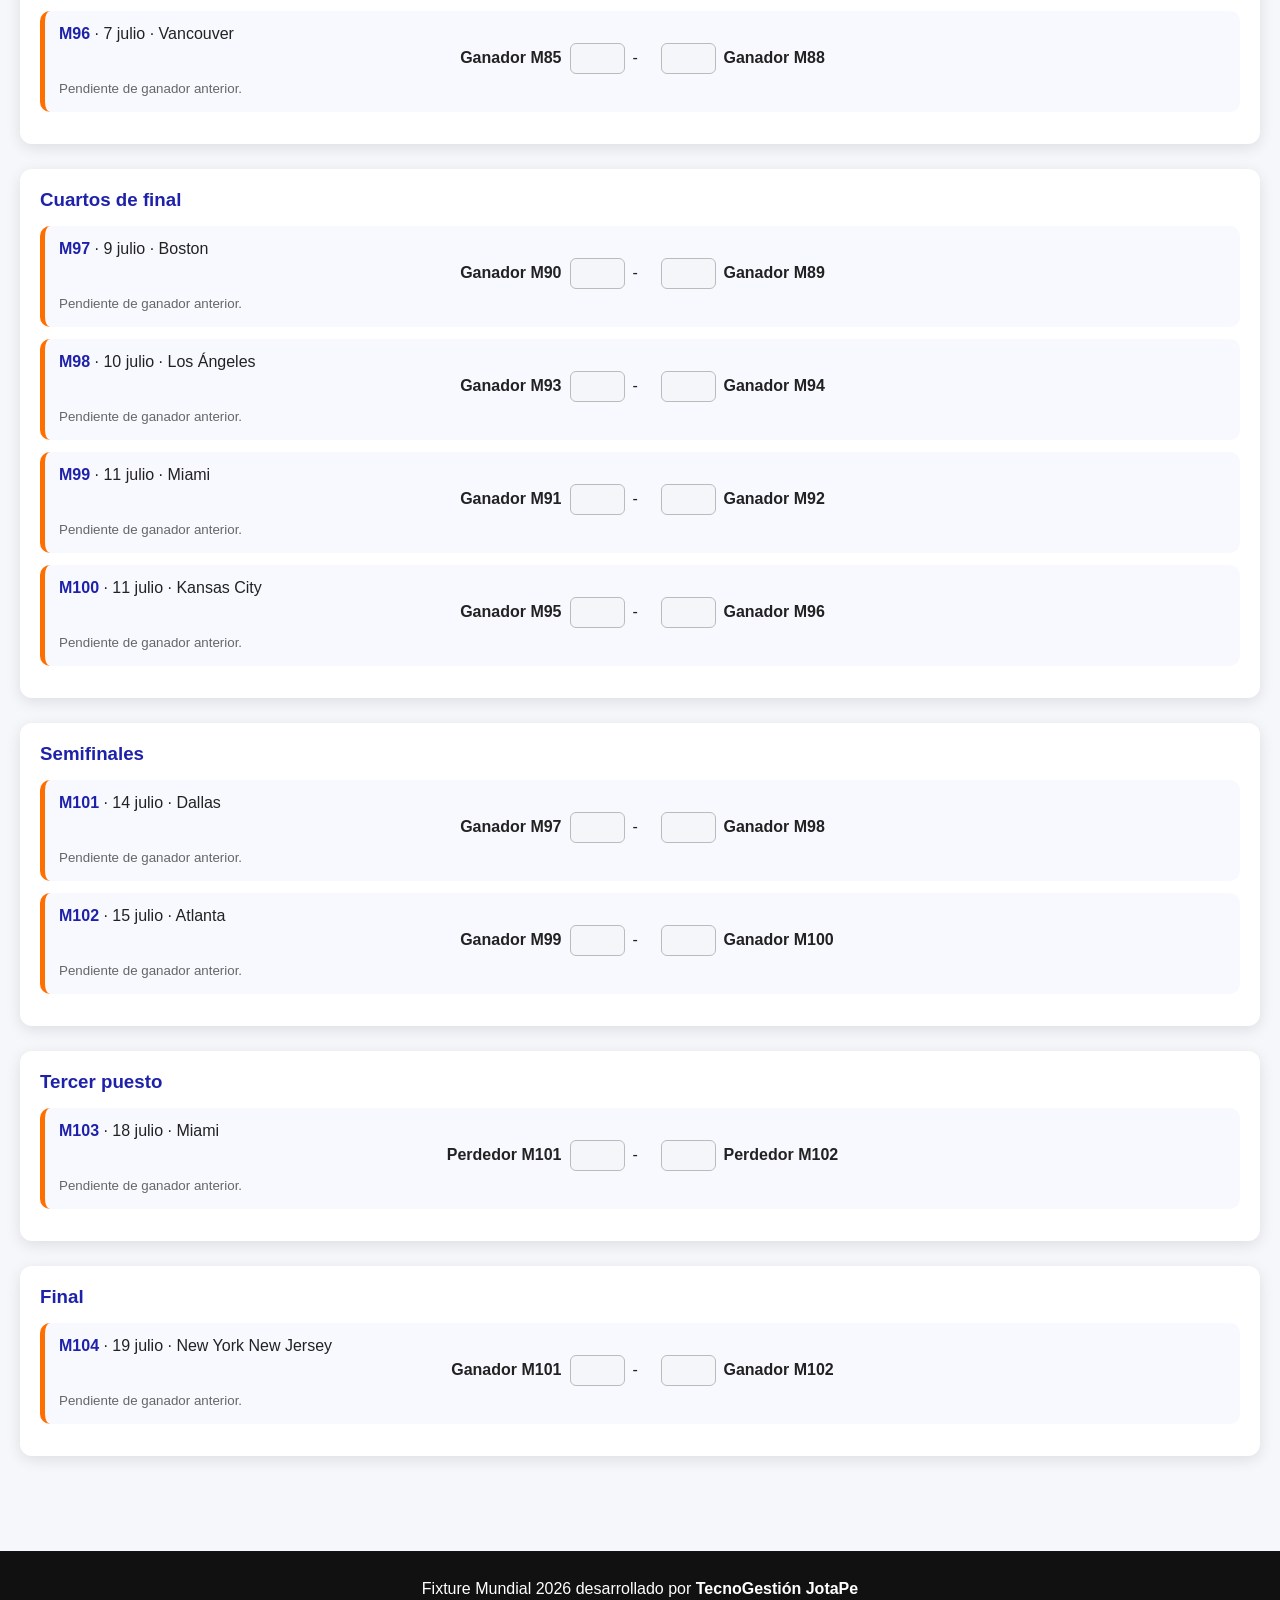
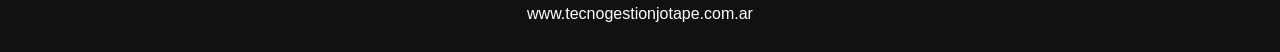
==== commit a4f8e0e2: "Arreglos finales" ====
--- a/mundial-2026/index.html
+++ b/mundial-2026/index.html
@@ -2,172 +2,130 @@
 <html lang="es">
 
 <head>
-     
+
   <meta charset="UTF-8">
   <meta name="viewport" content="width=device-width, initial-scale=1.0">
 
   <title>Fixture Mundial 2026 Gratis | TecnoGestión JotaPe</title>
 
   <meta name="description"
-    content="Fixture Mundial 2026 interactivo y gratuito desarrollado por TecnoGestión JotaPe">
+        content="Fixture Mundial 2026 interactivo y gratuito desarrollado por TecnoGestión JotaPe">
 
   <link rel="icon" href="logo.png">
   <link rel="stylesheet" href="style.css">
 
   <link rel="stylesheet"
-    href="https://cdnjs.cloudflare.com/ajax/libs/font-awesome/6.5.2/css/all.min.css">
+        href="https://cdnjs.cloudflare.com/ajax/libs/font-awesome/6.5.2/css/all.min.css">
+
 </head>
 
 <body>
 
-  <header id="inicio">
-    <div class="hero">
-      <div class="hero-text">
-        <span class="marca-mini">TecnoGestión JotaPe presenta</span>
+<header id="inicio">
 
-        <h1>⚽ Fixture Mundial 2026</h1>
+  <div class="hero">
 
-        <p>
-          Completá resultados, calculá posiciones y seguí el camino al campeón.
-        </p>
+    <div class="hero-text">
 
-        <div class="links">
-          <a href="https://tecnogestionjotape.com.ar" target="_blank">
-            <i class="fa-solid fa-globe"></i>
-            Web
-          </a>
+      <span class="marca-mini">
+        TecnoGestión JotaPe presenta
+      </span>
 
-          <a href="https://www.instagram.com/tecnogestionjotape/" target="_blank">
-            <i class="fa-brands fa-instagram"></i>
-            Instagram
-          </a>
+      <h1>⚽ Fixture Mundial 2026</h1>
 
-          <a href="https://wa.me/5493492664153" target="_blank">
-            <i class="fa-brands fa-whatsapp"></i>
-            WhatsApp
-          </a>
-        </div>
+      <p>
+        Seguí el camino hacia la Final del Mundial FIFA 2026.
+      </p>
+
+      <div class="links">
+
+        <a href="https://tecnogestionjotape.com.ar" target="_blank">
+          <i class="fa-solid fa-globe"></i>
+          Web
+        </a>
+
+        <a href="https://www.instagram.com/tecnogestionjotape/" target="_blank">
+          <i class="fa-brands fa-instagram"></i>
+          Instagram
+        </a>
+
+        <a href="https://wa.me/5493492664153" target="_blank">
+          <i class="fa-brands fa-whatsapp"></i>
+          WhatsApp
+        </a>
+
       </div>
 
-      <div class="logo-box">
-        <img src="logo.png" alt="TecnoGestión JotaPe">
-      </div>
     </div>
-  </header>
 
-  <nav class="fixture-nav">
-    <a href="#inicio">Inicio</a>
-    <a href="#grupos">Grupos</a>
-    <a href="#terceros">Mejores terceros</a>
-    <a href="#ronda-32">Ronda de 32</a>
-    <a href="#octavos">Octavos</a>
-    <a href="#cuartos">Cuartos</a>
-    <a href="#semifinales">Semis</a>
-    <a href="#final">Final</a>
-  </nav>
-
-  <main>
-
-    <section class="panel-control">
-      <button id="btn-borrar">
-        Borrar mis resultados
-      </button>
-
-      
-      <p>
-        Los resultados se guardan en este navegador. No se borran al cerrar, salvo que borres los datos del sitio o uses modo incógnito.
-      </p>
-    </section>
-
-    <section id="grupos" class="titulo-seccion">
-      <h2>🏆 Fase de Grupos</h2>
-    </section>
-
-    <section id="grupos-container" class="grupos-container"></section>
-
-    <section id="terceros" class="titulo-seccion">
-      <h2>🥉 Mejores terceros</h2>
-    </section>
-
-    <section id="terceros-container" class="terceros-container"></section>
-
-    <section id="eliminatorias" class="titulo-seccion">
-      <h2>⚔️ Eliminatorias</h2>
-    </section>
-
-    <section id="knockout-container" class="knockout-container"></section>
-
-  </main>
-
-  <footer>
-    <p>
-      Fixture Mundial 2026 desarrollado por
-      <strong>TecnoGestión JotaPe</strong>
-    </p>
-
-    <p>
-      www.tecnogestionjotape.com.ar
-    </p>
-  </footer>
-<div id="modal-reset" class="modal-overlay">
-
-  <div class="modal-box">
-
-    <h3>⚠️ Reiniciar Simulación</h3>
-
-    <p>
-      ¿Estás seguro?
-    </p>
-
-    <p>
-      Se borrarán todos los resultados ingresados, las tablas de posiciones y las eliminatorias generadas.
-    </p>
-
-    <p>
-      Los datos se eliminarán únicamente de este navegador.
-    </p>
-
-    <div class="modal-buttons">
-
-      <button id="cancelar-reset" class="btn-secundario">
-        Cancelar
-      </button>
-
-      <button id="confirmar-reset" class="btn-peligro">
-        Sí, reiniciar
-      </button>
-
+    <div class="logo-box">
+      <img src="logo.png" alt="TecnoGestión JotaPe">
     </div>
 
   </div>
 
-</div>
- 
+</header>
 
-<div id="modal-bienvenida" class="modal-overlay activo">
+<nav class="fixture-nav">
 
-  <div class="modal-box">
+  <a href="#inicio">Inicio</a>
+  <a href="#grupos">Grupos</a>
+  <a href="#terceros">Mejores terceros</a>
+  <a href="#ronda-32">Ronda de 32</a>
+  <a href="#octavos">Octavos</a>
+  <a href="#cuartos">Cuartos</a>
+  <a href="#semifinales">Semis</a>
+  <a href="#final">Final</a>
 
-    <h3>⚽ Fixture Mundial 2026</h3>
+</nav>
+
+<main>
+
+  <section class="panel-control">
 
     <p>
-      Completá los resultados de cada partido y el sistema calculará automáticamente las tablas, mejores terceros y eliminatorias.
+      <strong>Datos oficiales FIFA.</strong><br>
+      La fase de grupos ya contiene los resultados oficiales y no puede modificarse.
+      Desde la Ronda de 32 podés completar tu propio cuadro eliminatorio.
+      Tus predicciones se guardan automáticamente en este navegador.
     </p>
 
-    <p>
-      Tus datos quedan guardados en este navegador. No se borran al cerrar la página.
-    </p>
+  </section>
 
-    
-    <div class="modal-buttons">
-      <button id="cerrar-bienvenida" class="btn-peligro">
-        Empezar
-      </button>
-    </div>
+  <section id="grupos" class="titulo-seccion">
+    <h2>🏆 Fase de Grupos</h2>
+  </section>
 
-  </div>
+  <section id="grupos-container" class="grupos-container"></section>
 
-</div>
- <script src="fixture.js"></script>
+  <section id="terceros" class="titulo-seccion">
+    <h2>🥉 Mejores terceros</h2>
+  </section>
+
+  <section id="terceros-container" class="terceros-container"></section>
+
+  <section id="eliminatorias" class="titulo-seccion">
+    <h2>⚔️ Eliminatorias</h2>
+  </section>
+
+  <section id="knockout-container" class="knockout-container"></section>
+
+</main>
+
+<footer>
+
+  <p>
+    Fixture Mundial 2026 desarrollado por
+    <strong>TecnoGestión JotaPe</strong>
+  </p>
+
+  <p>
+    www.tecnogestionjotape.com.ar
+  </p>
+
+</footer>
+
+<script src="fixture.js"></script>
+
 </body>
 </html>
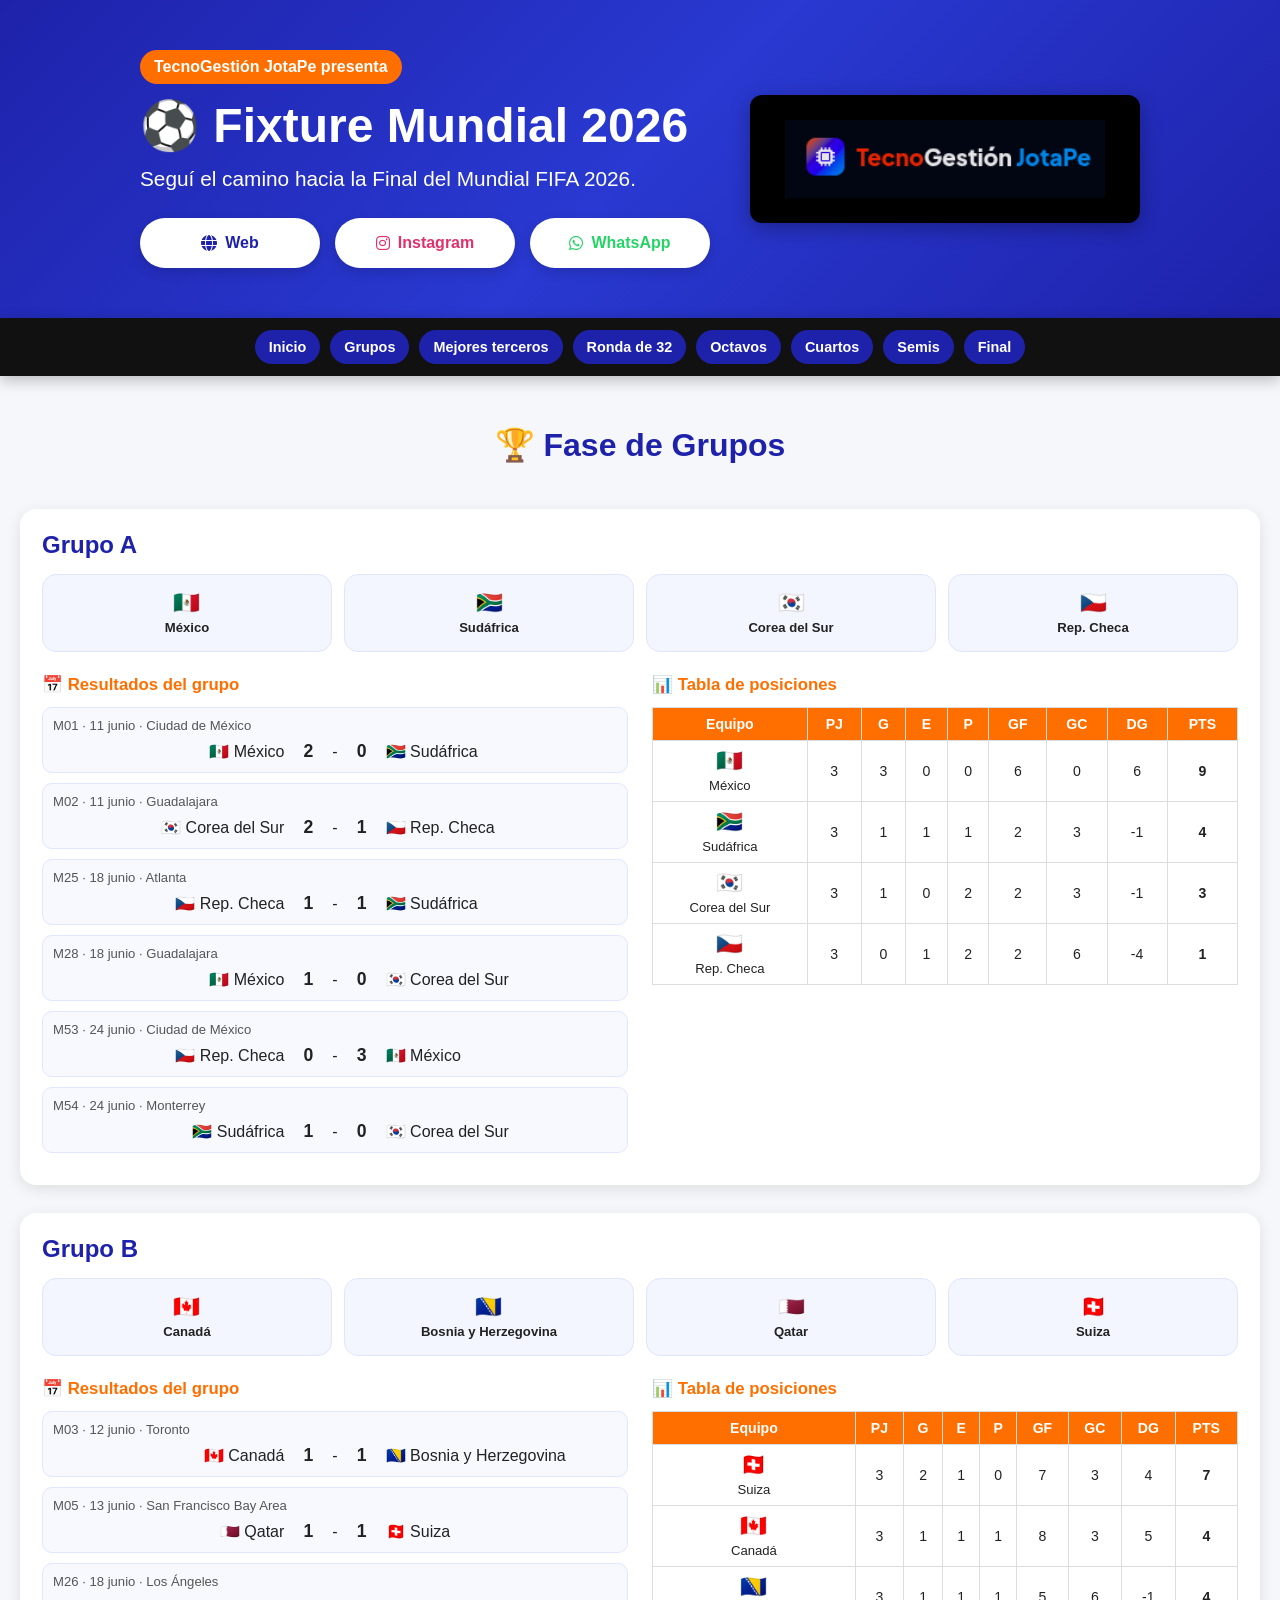
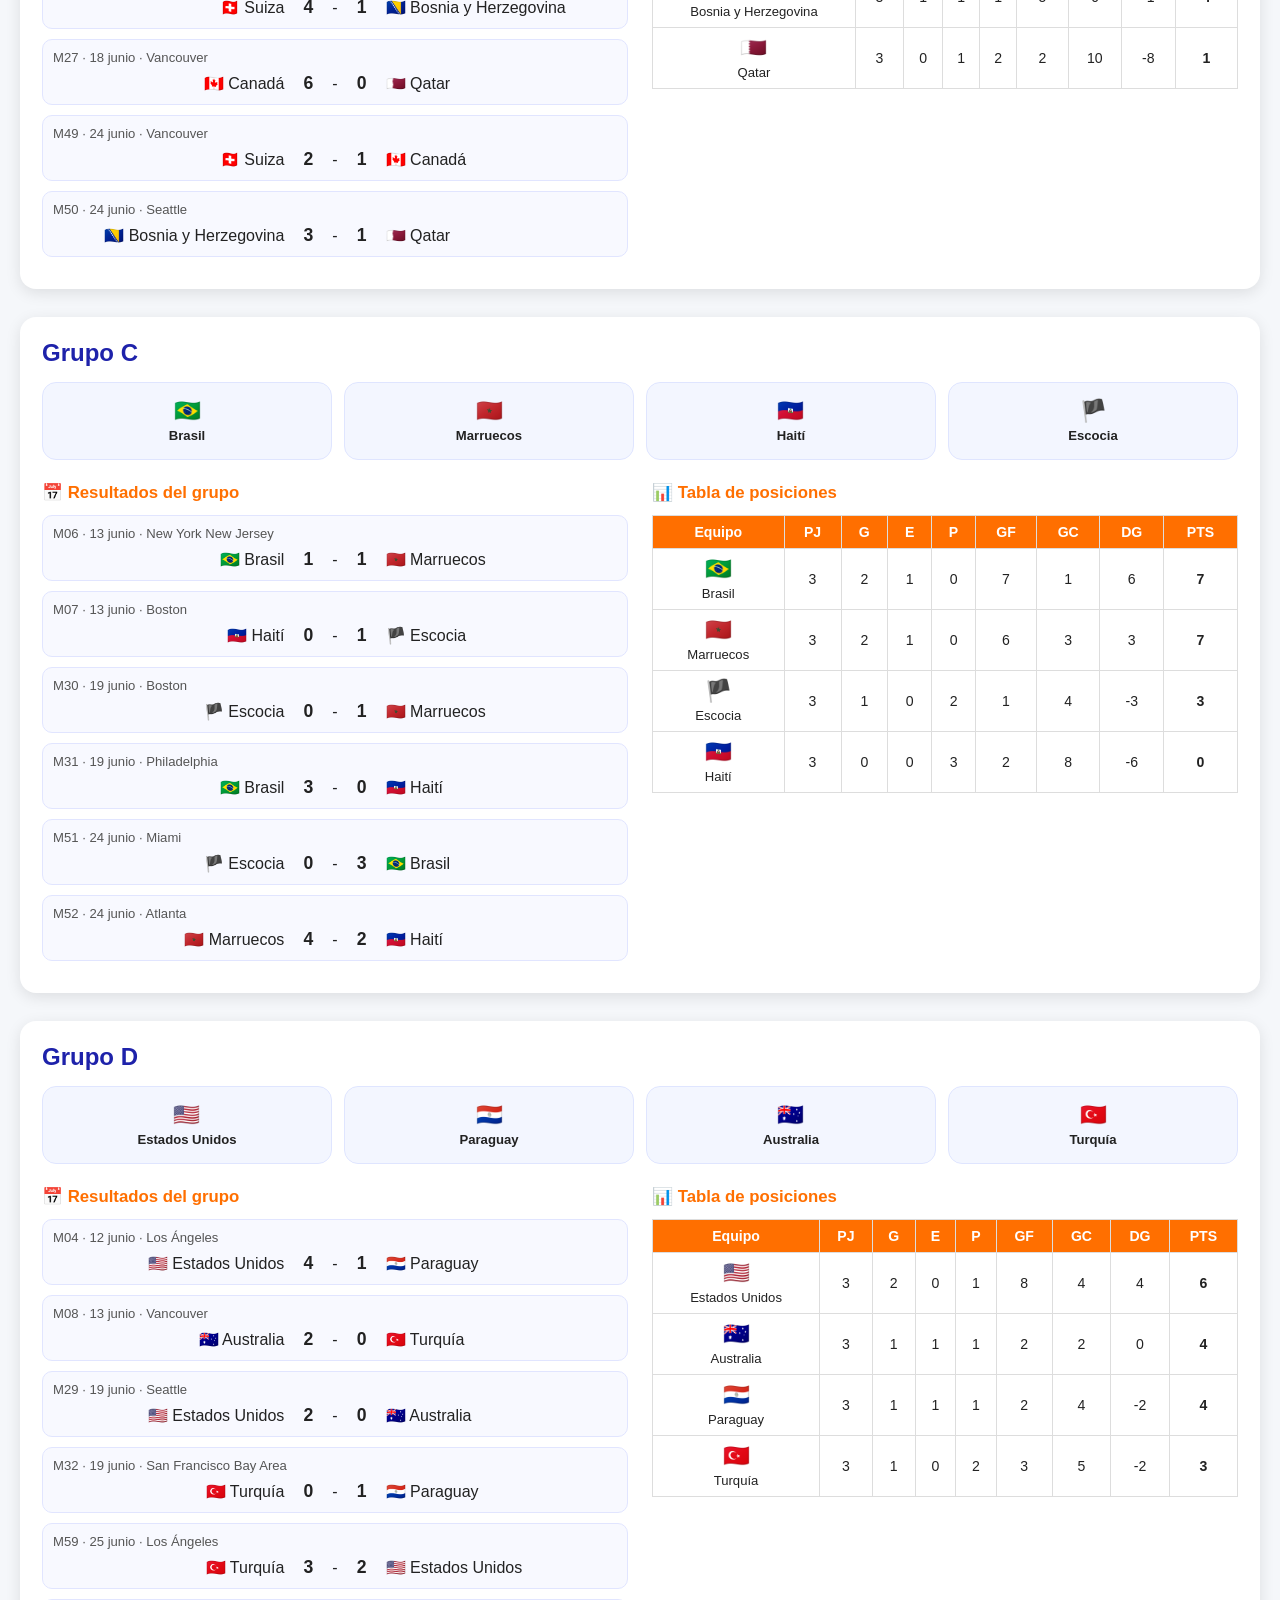
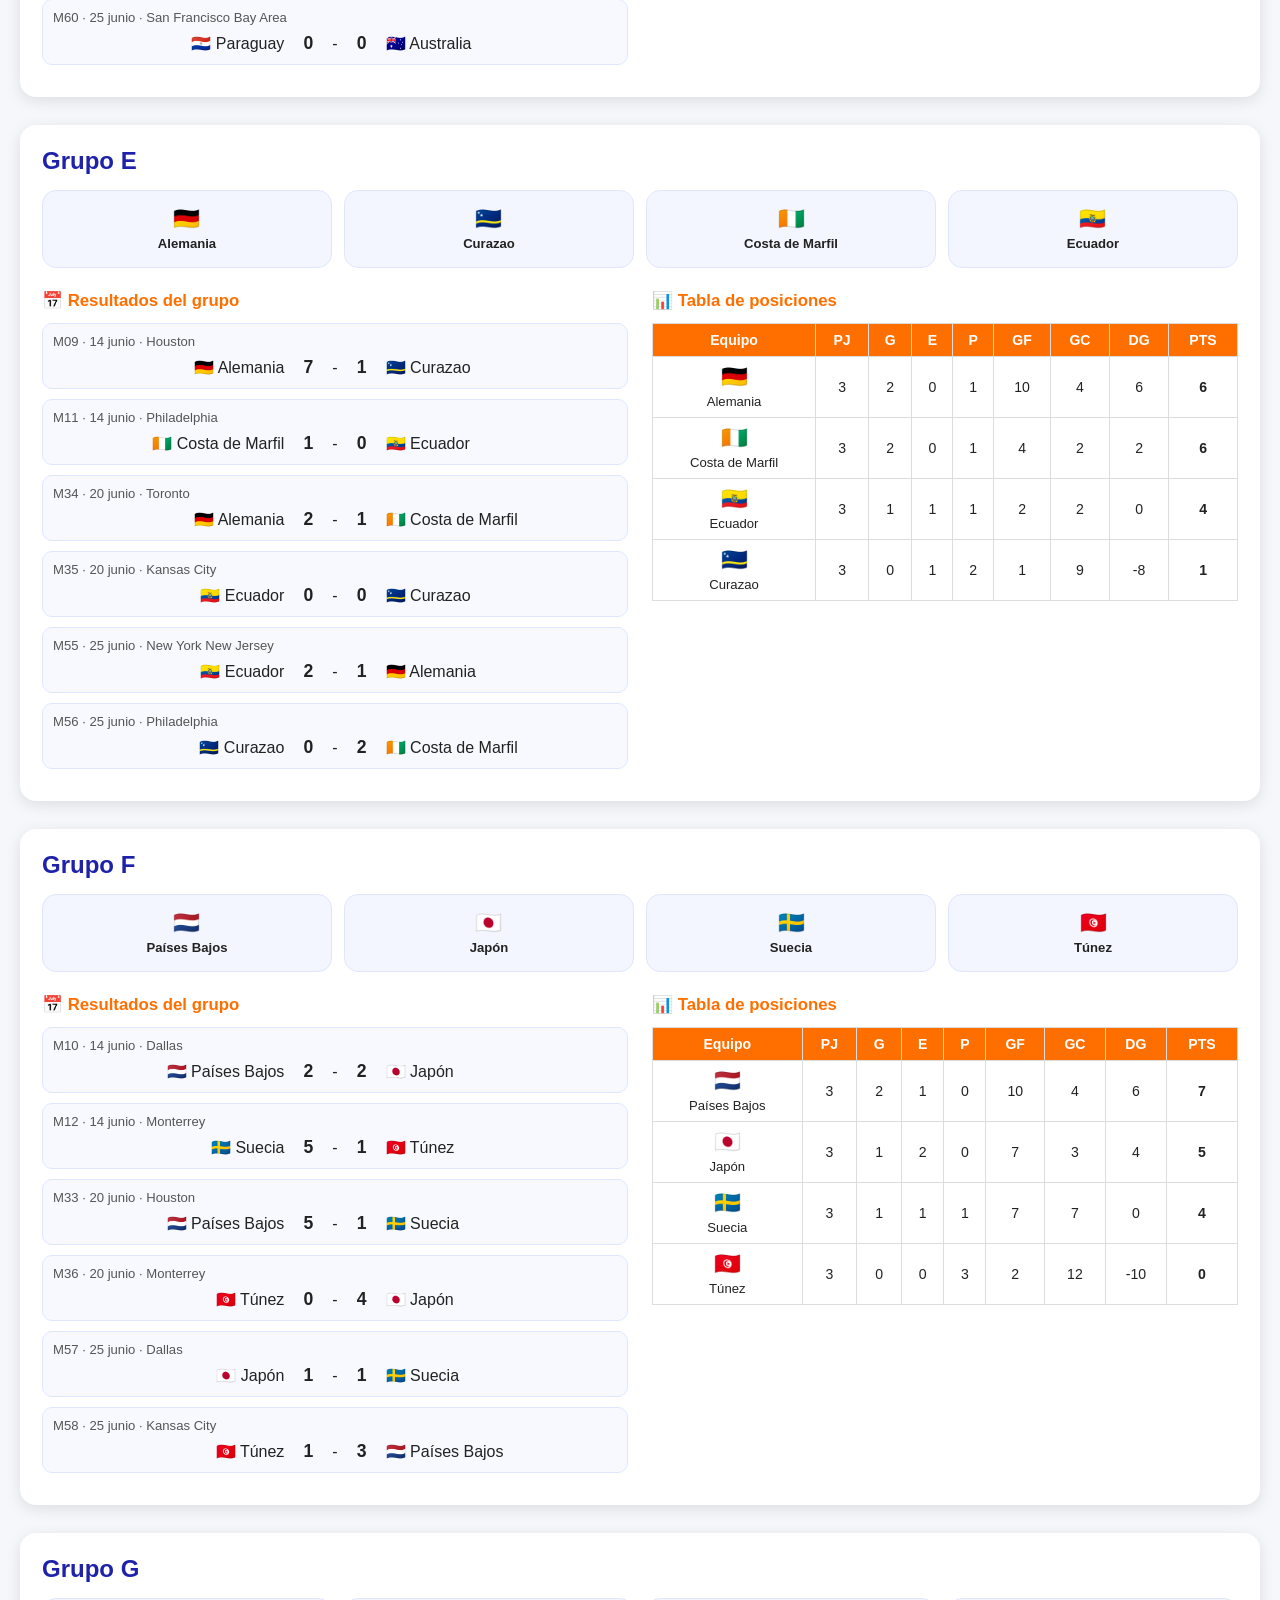
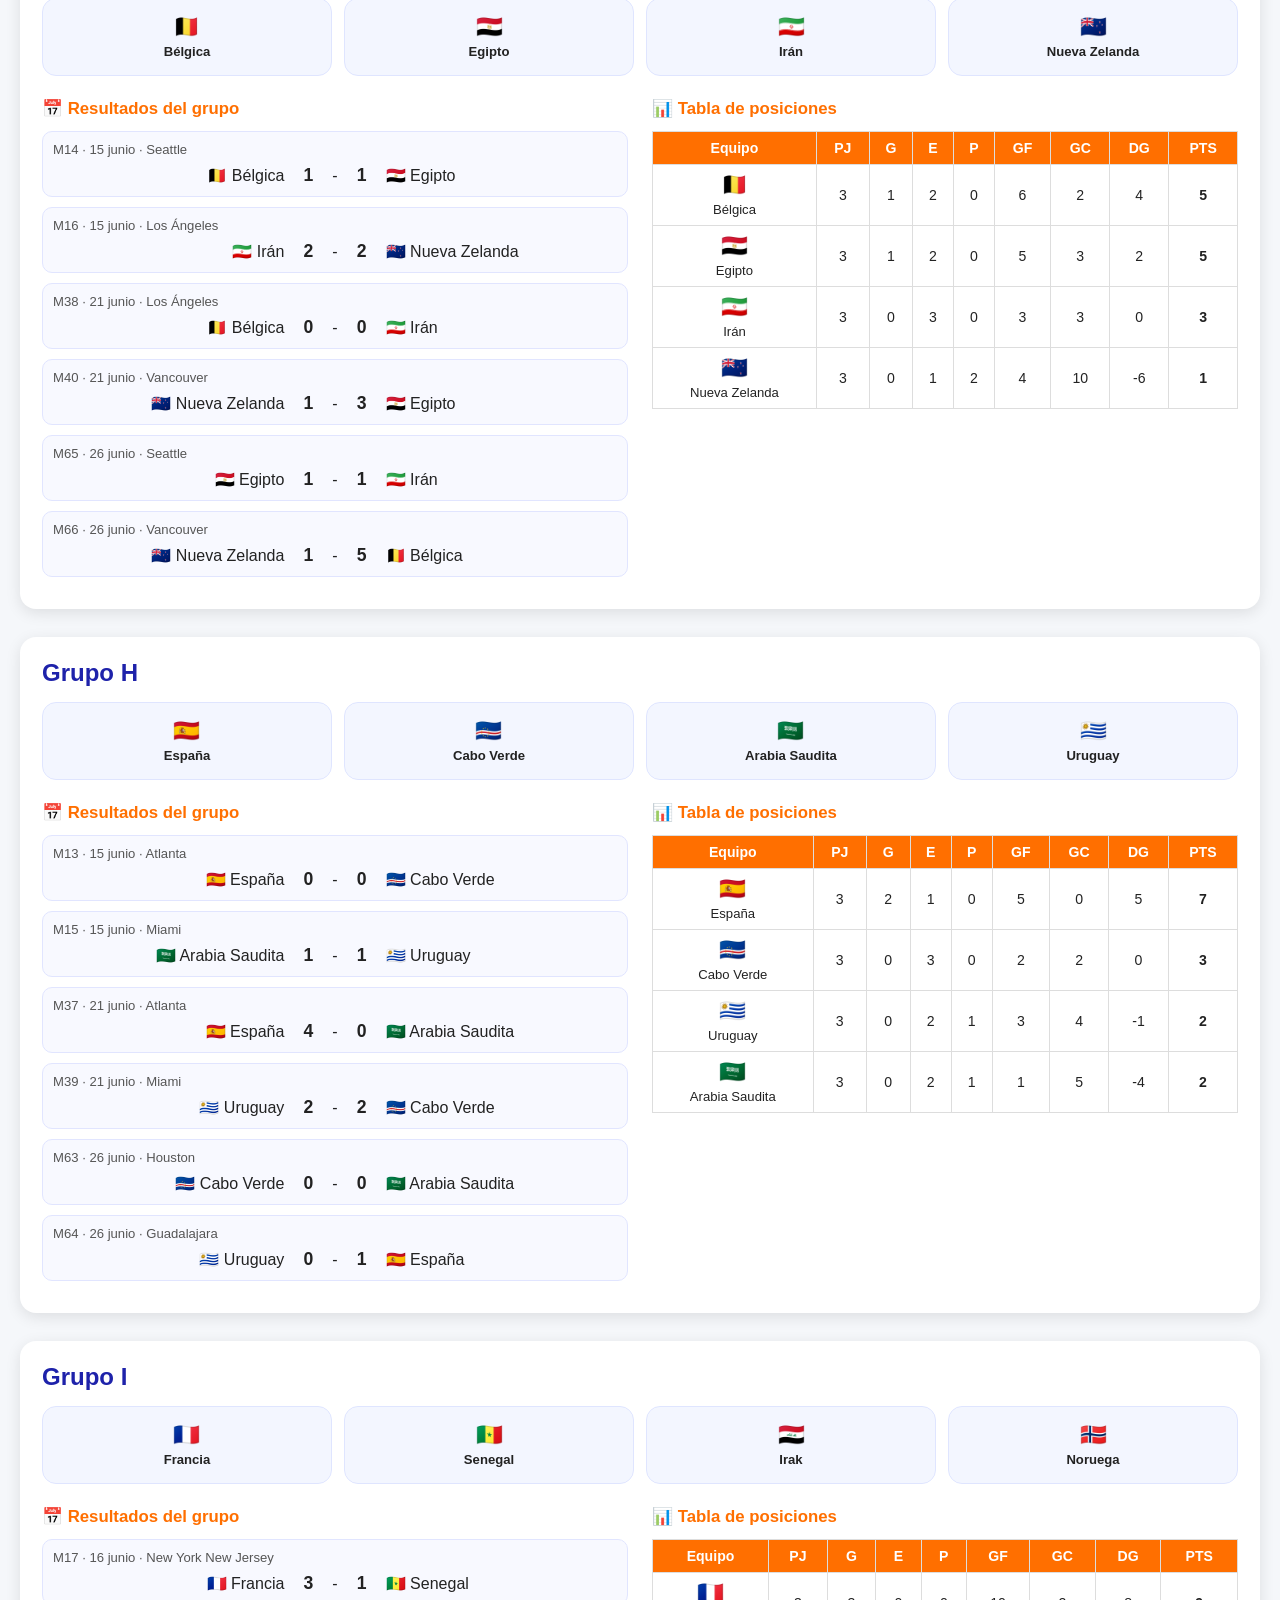
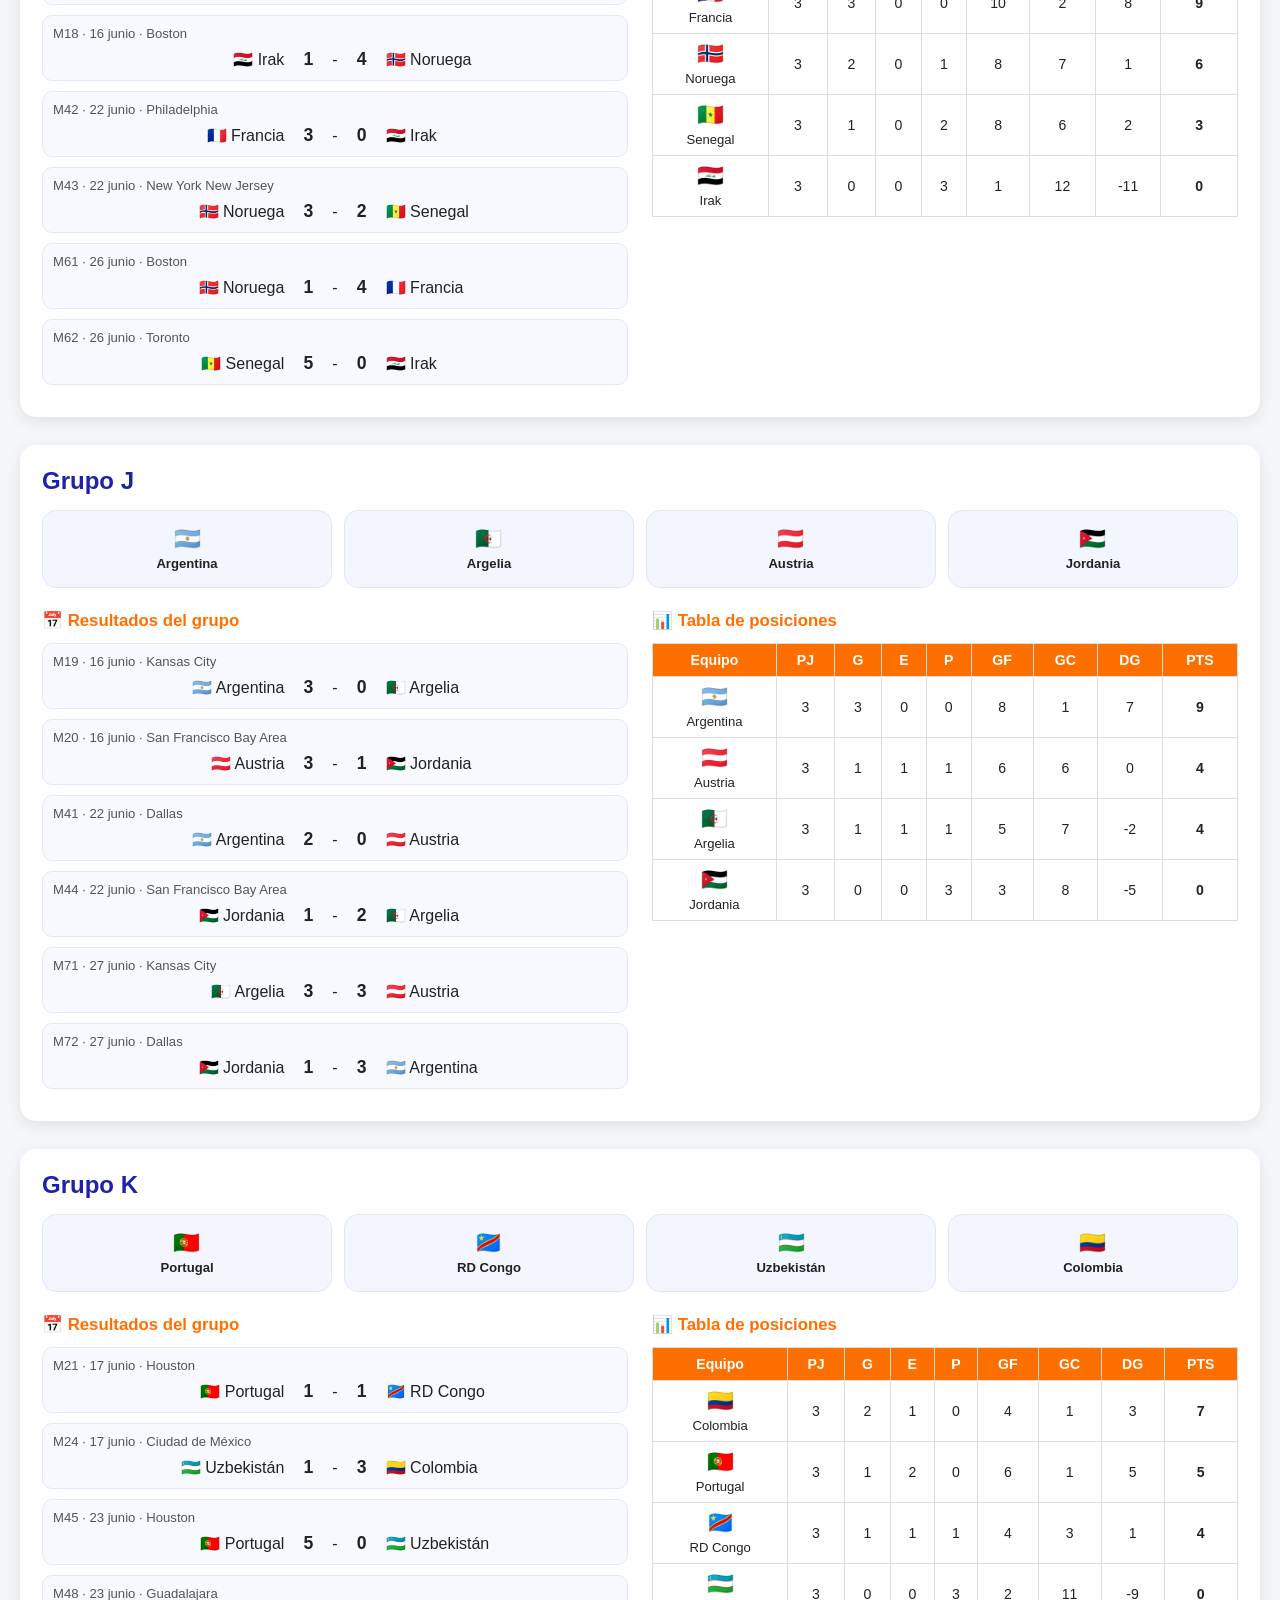
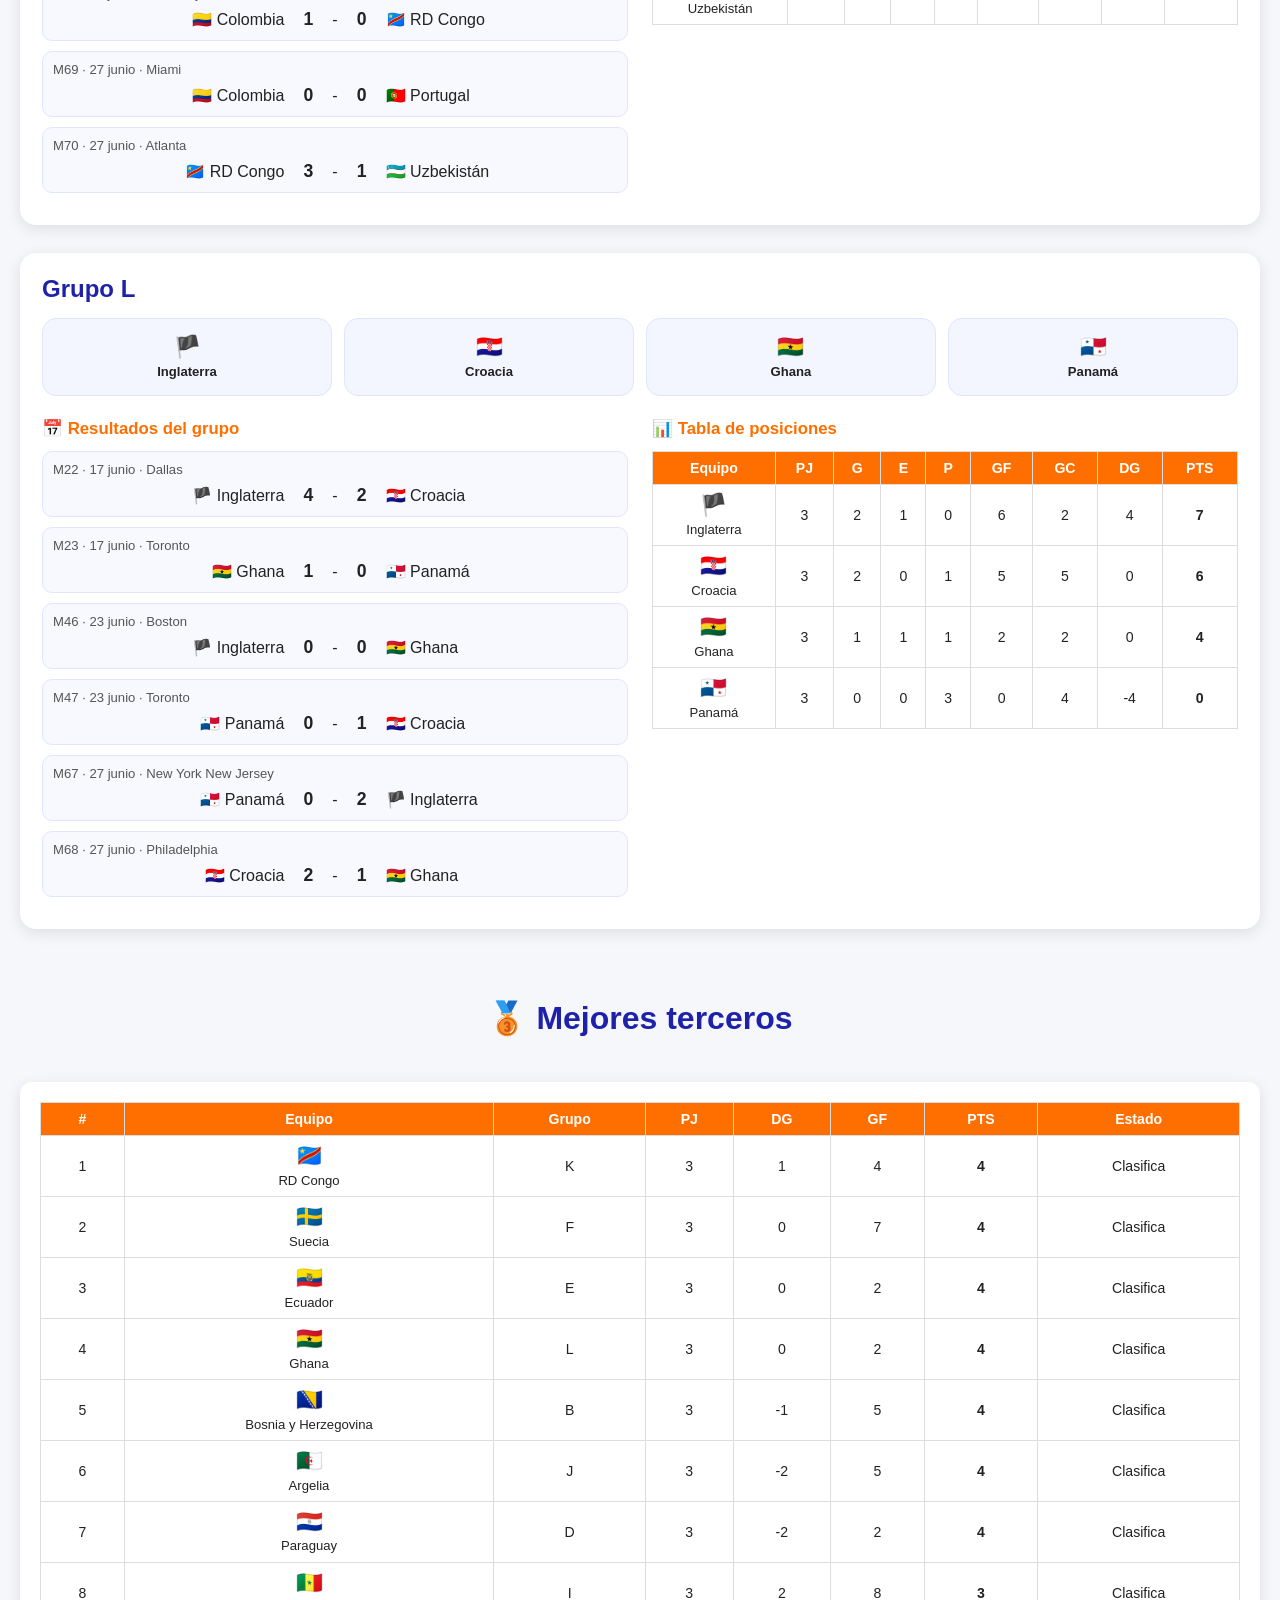
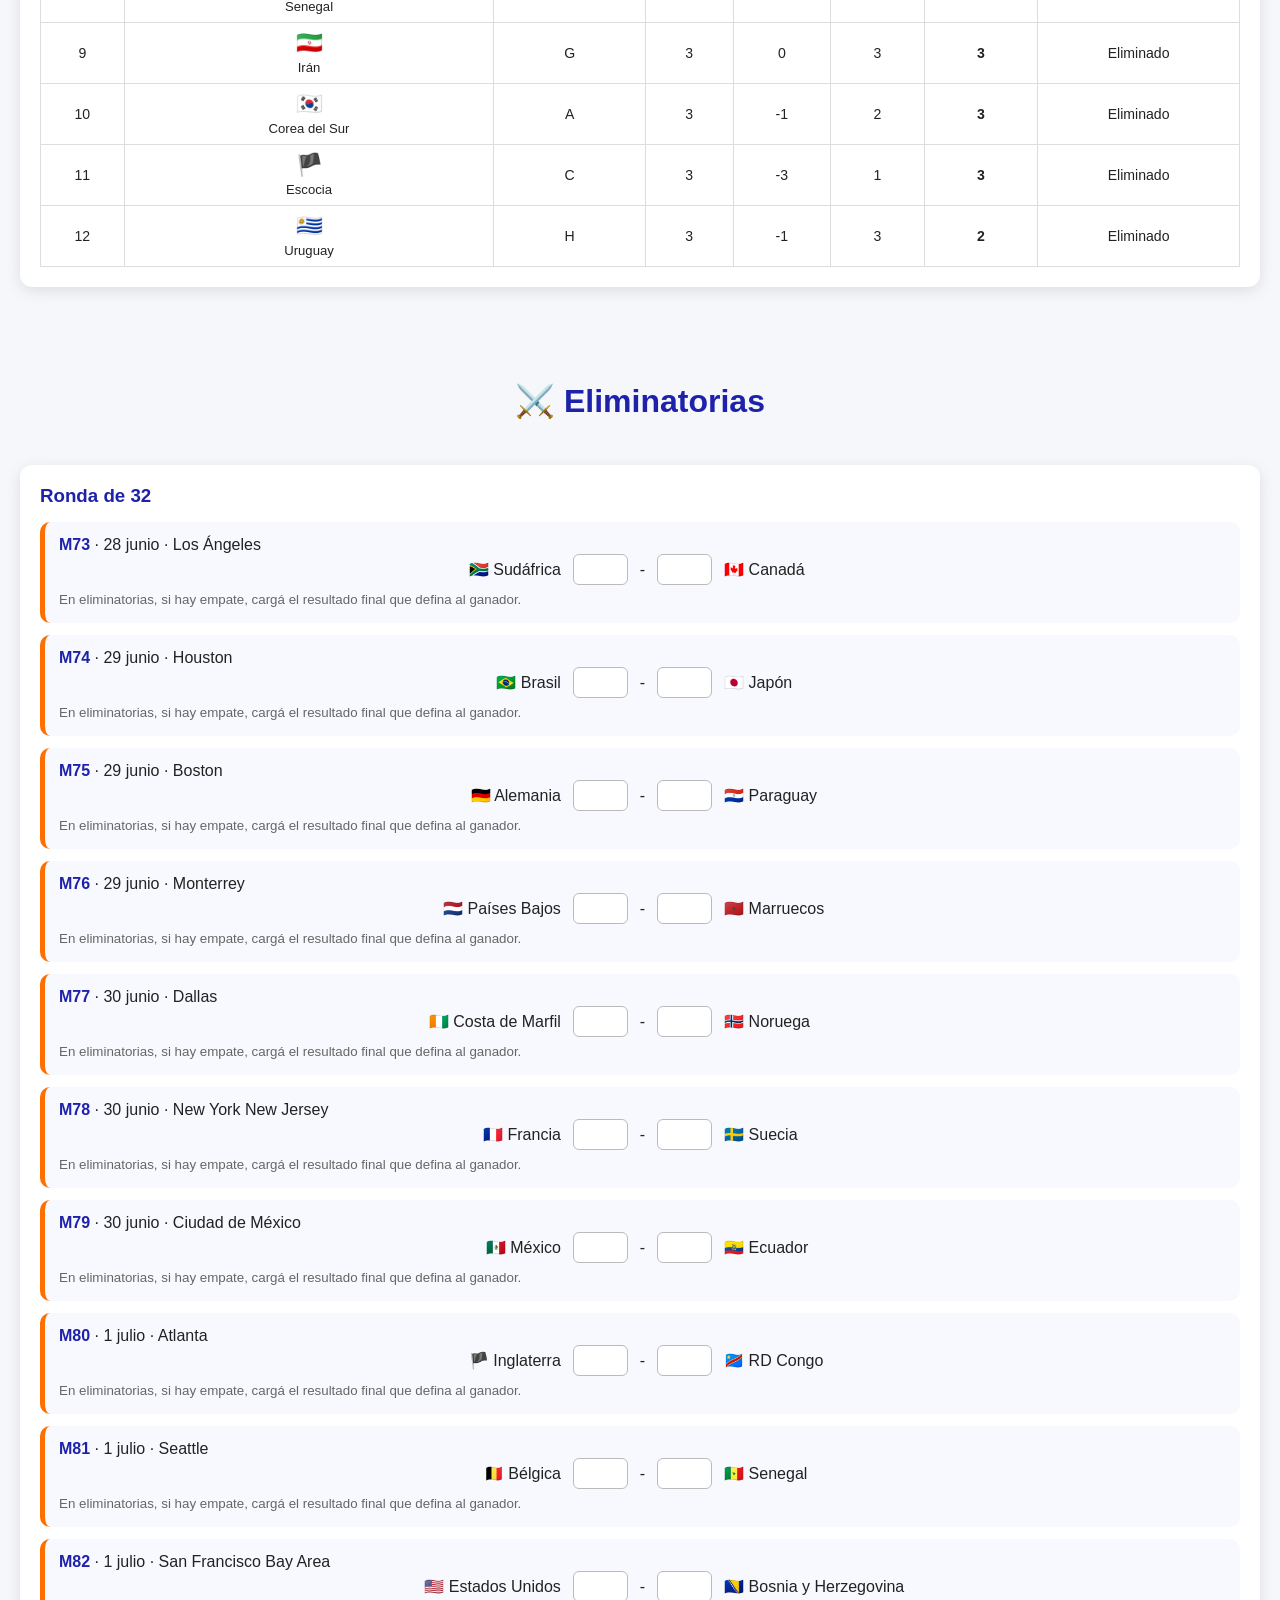
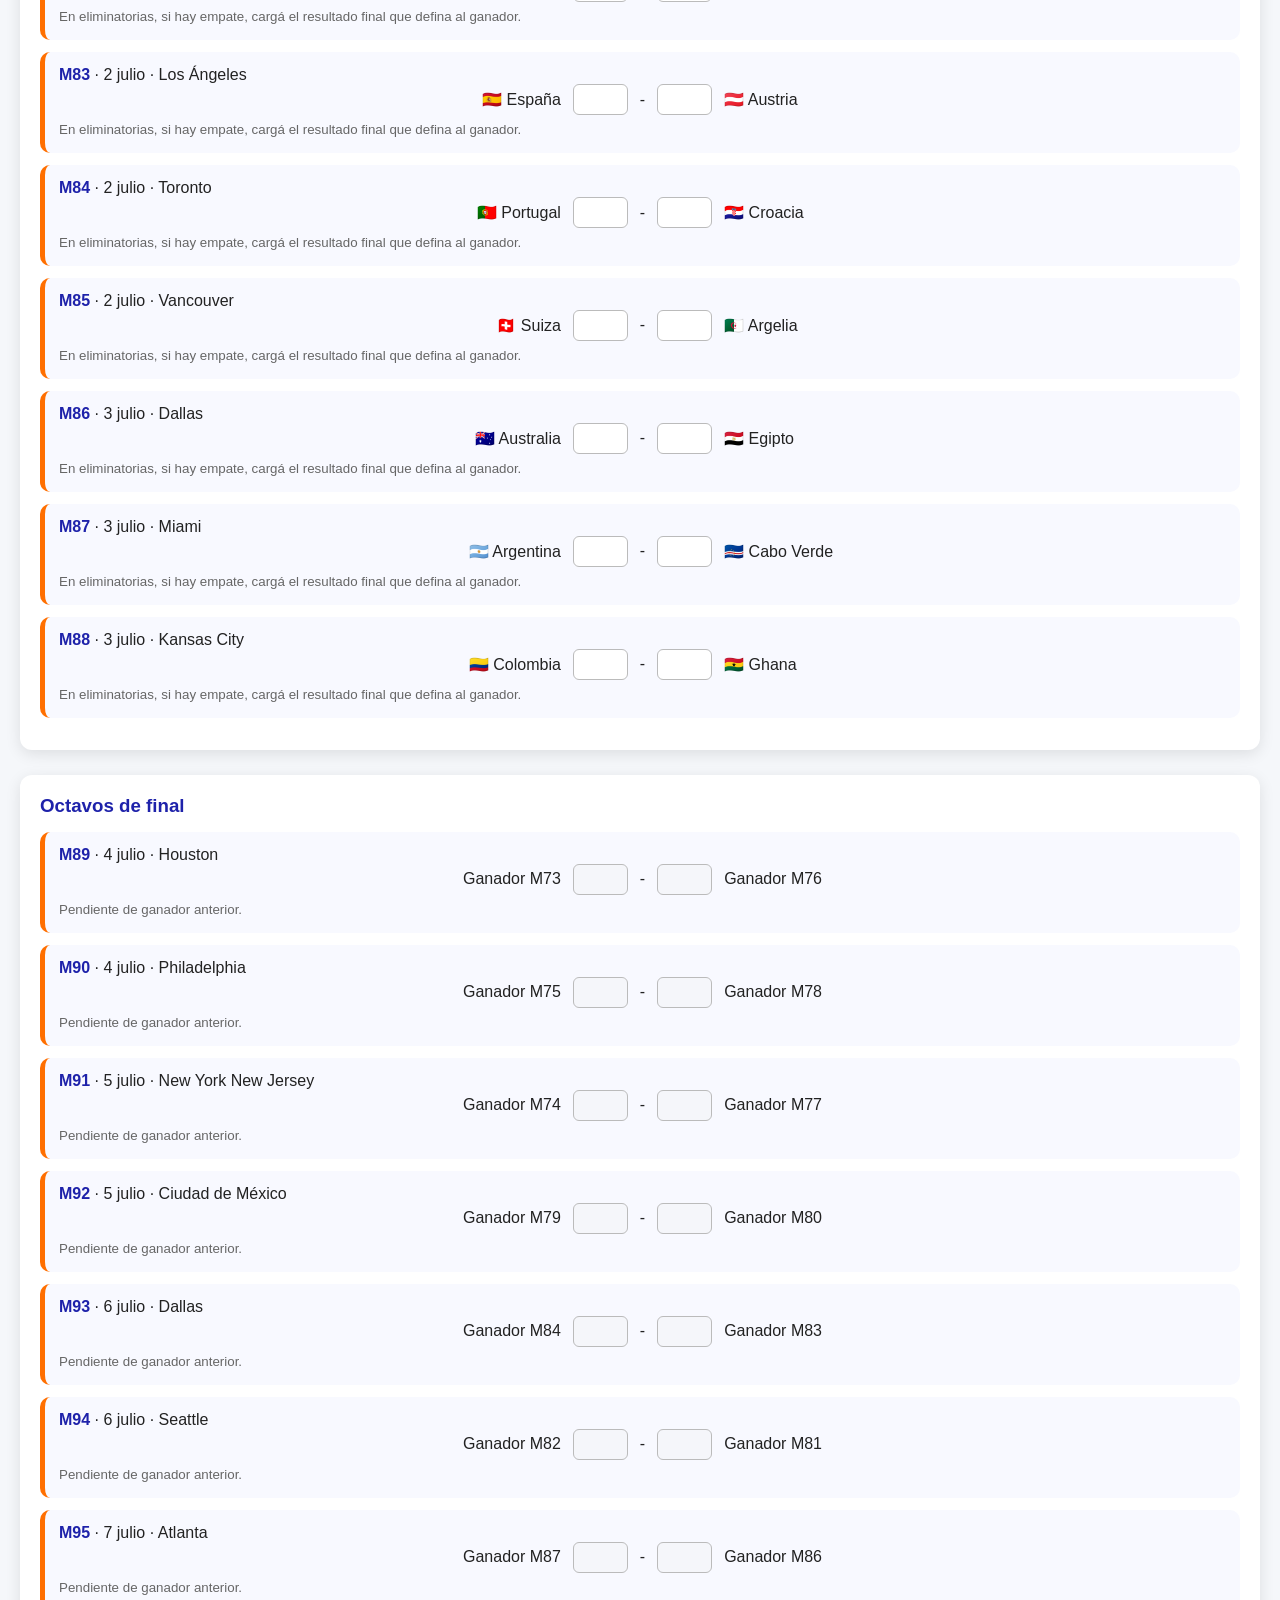
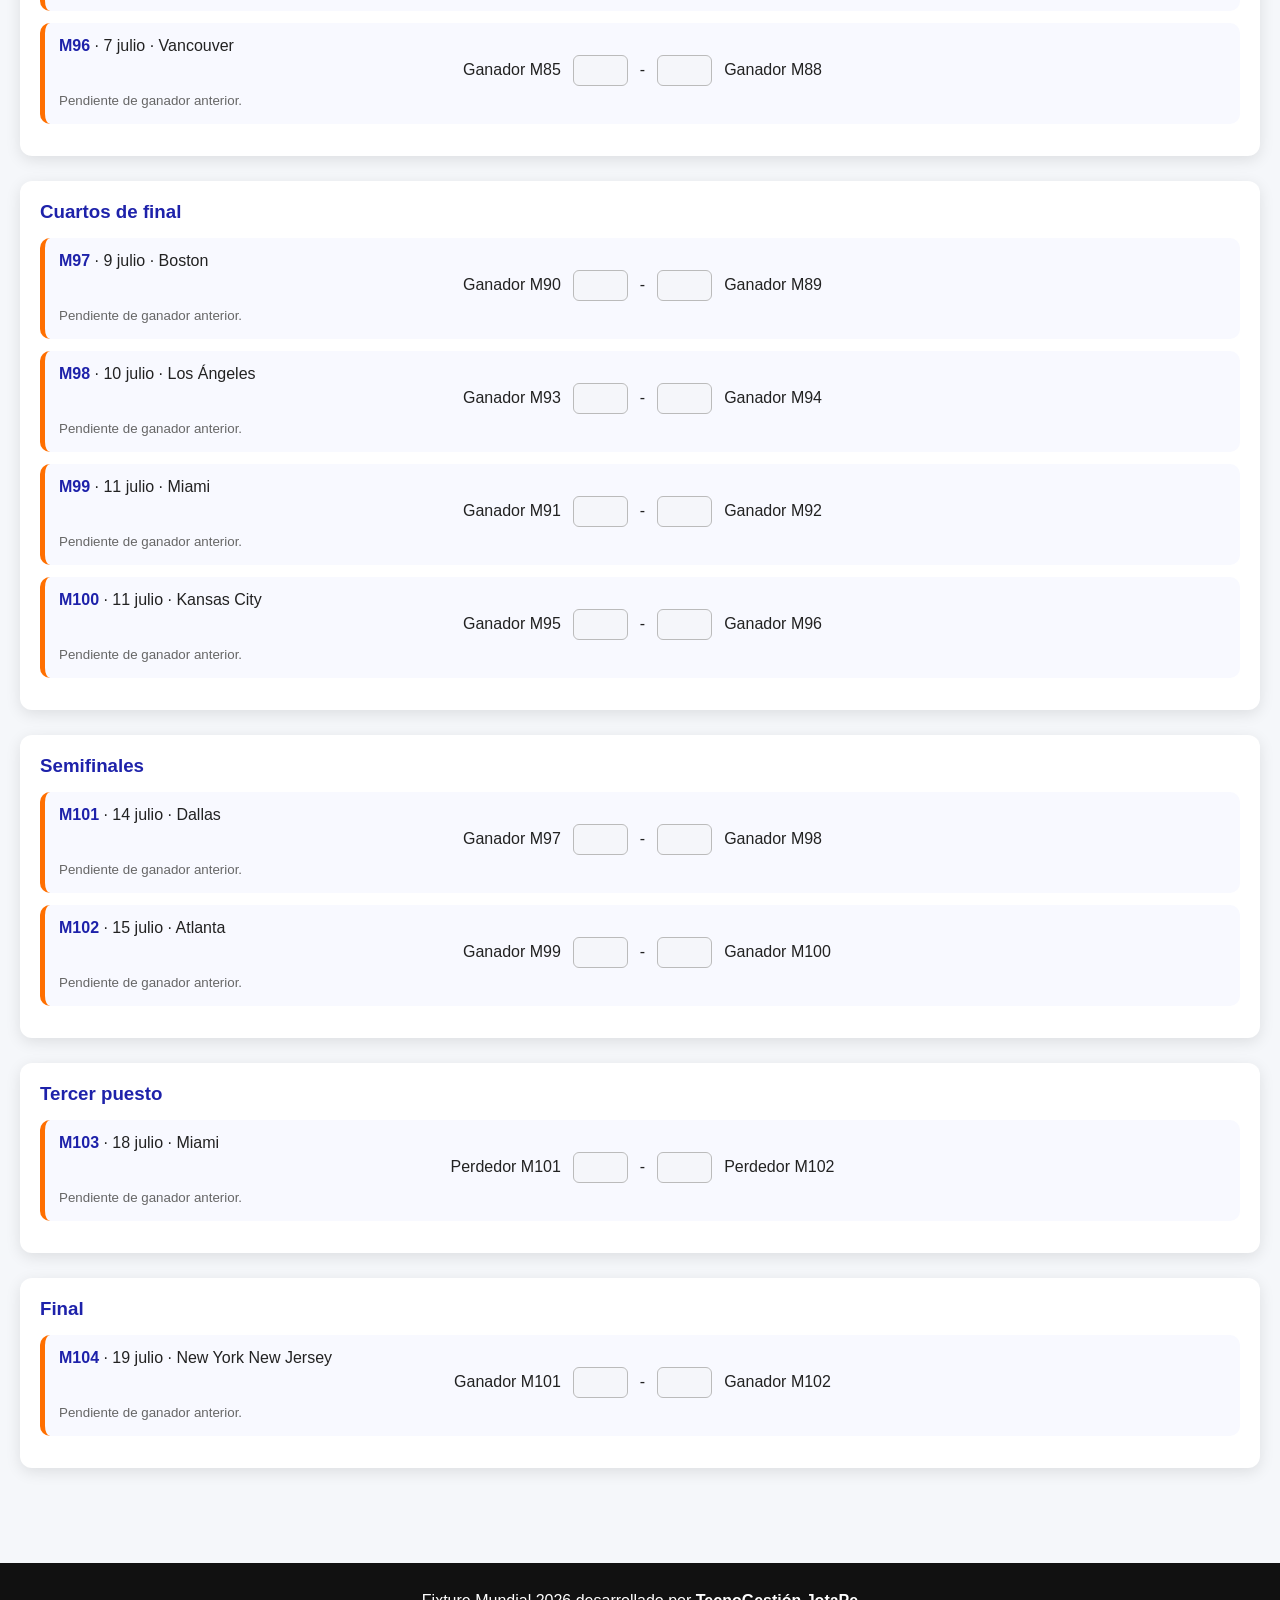
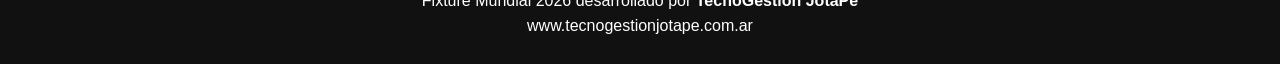
==== commit e55699ac: "arreglo visual sitio fixture" ====
--- a/mundial-2026/index.html
+++ b/mundial-2026/index.html
@@ -81,17 +81,6 @@
 
 <main>
 
-  <section class="panel-control">
-
-    <p>
-      <strong>Datos oficiales FIFA.</strong><br>
-      La fase de grupos ya contiene los resultados oficiales y no puede modificarse.
-      Desde la Ronda de 32 podés completar tu propio cuadro eliminatorio.
-      Tus predicciones se guardan automáticamente en este navegador.
-    </p>
-
-  </section>
-
   <section id="grupos" class="titulo-seccion">
     <h2>🏆 Fase de Grupos</h2>
   </section>
@@ -128,4 +117,5 @@
 <script src="fixture.js"></script>
 
 </body>
+
 </html>
--- a/mundial-2026/style.css
+++ b/mundial-2026/style.css
@@ -291,20 +291,28 @@
 }
 
 .partido-linea{
-  display:grid;
-  grid-template-columns:1fr 55px 20px 55px 1fr;
-  gap:8px;
-  align-items:center;
+    display:flex;
+    align-items:center;
+    justify-content:center;
+    gap:12px;
 }
 
 .equipo-local{
-  text-align:right;
-  font-weight:bold;
+    flex:1;
+    text-align:right;
 }
 
 .equipo-visitante{
-  text-align:left;
-  font-weight:bold;
+    flex:1;
+    text-align:left;
+}
+
+.resultado-fijo{
+    display:inline-block;
+    min-width:24px;
+    text-align:center;
+    font-weight:700;
+    font-size:1.1rem;
 }
 
 .partido input,
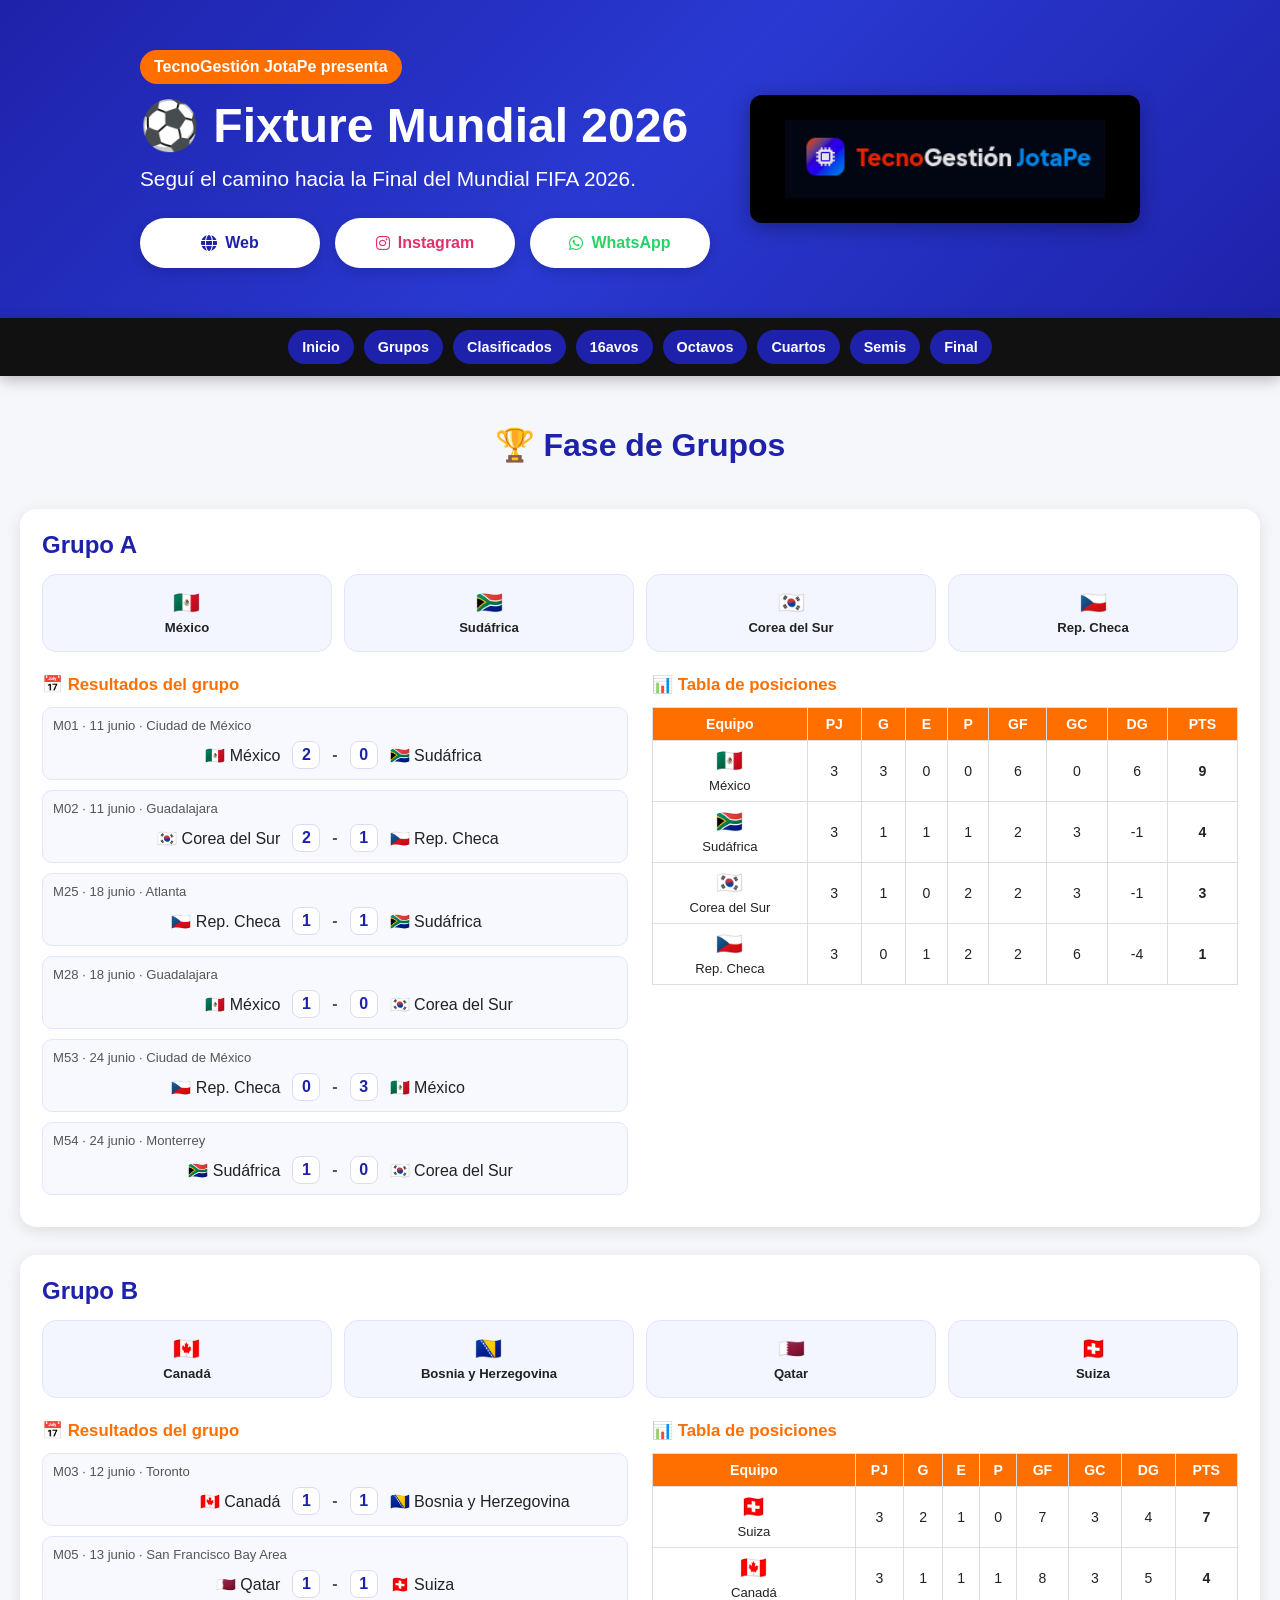
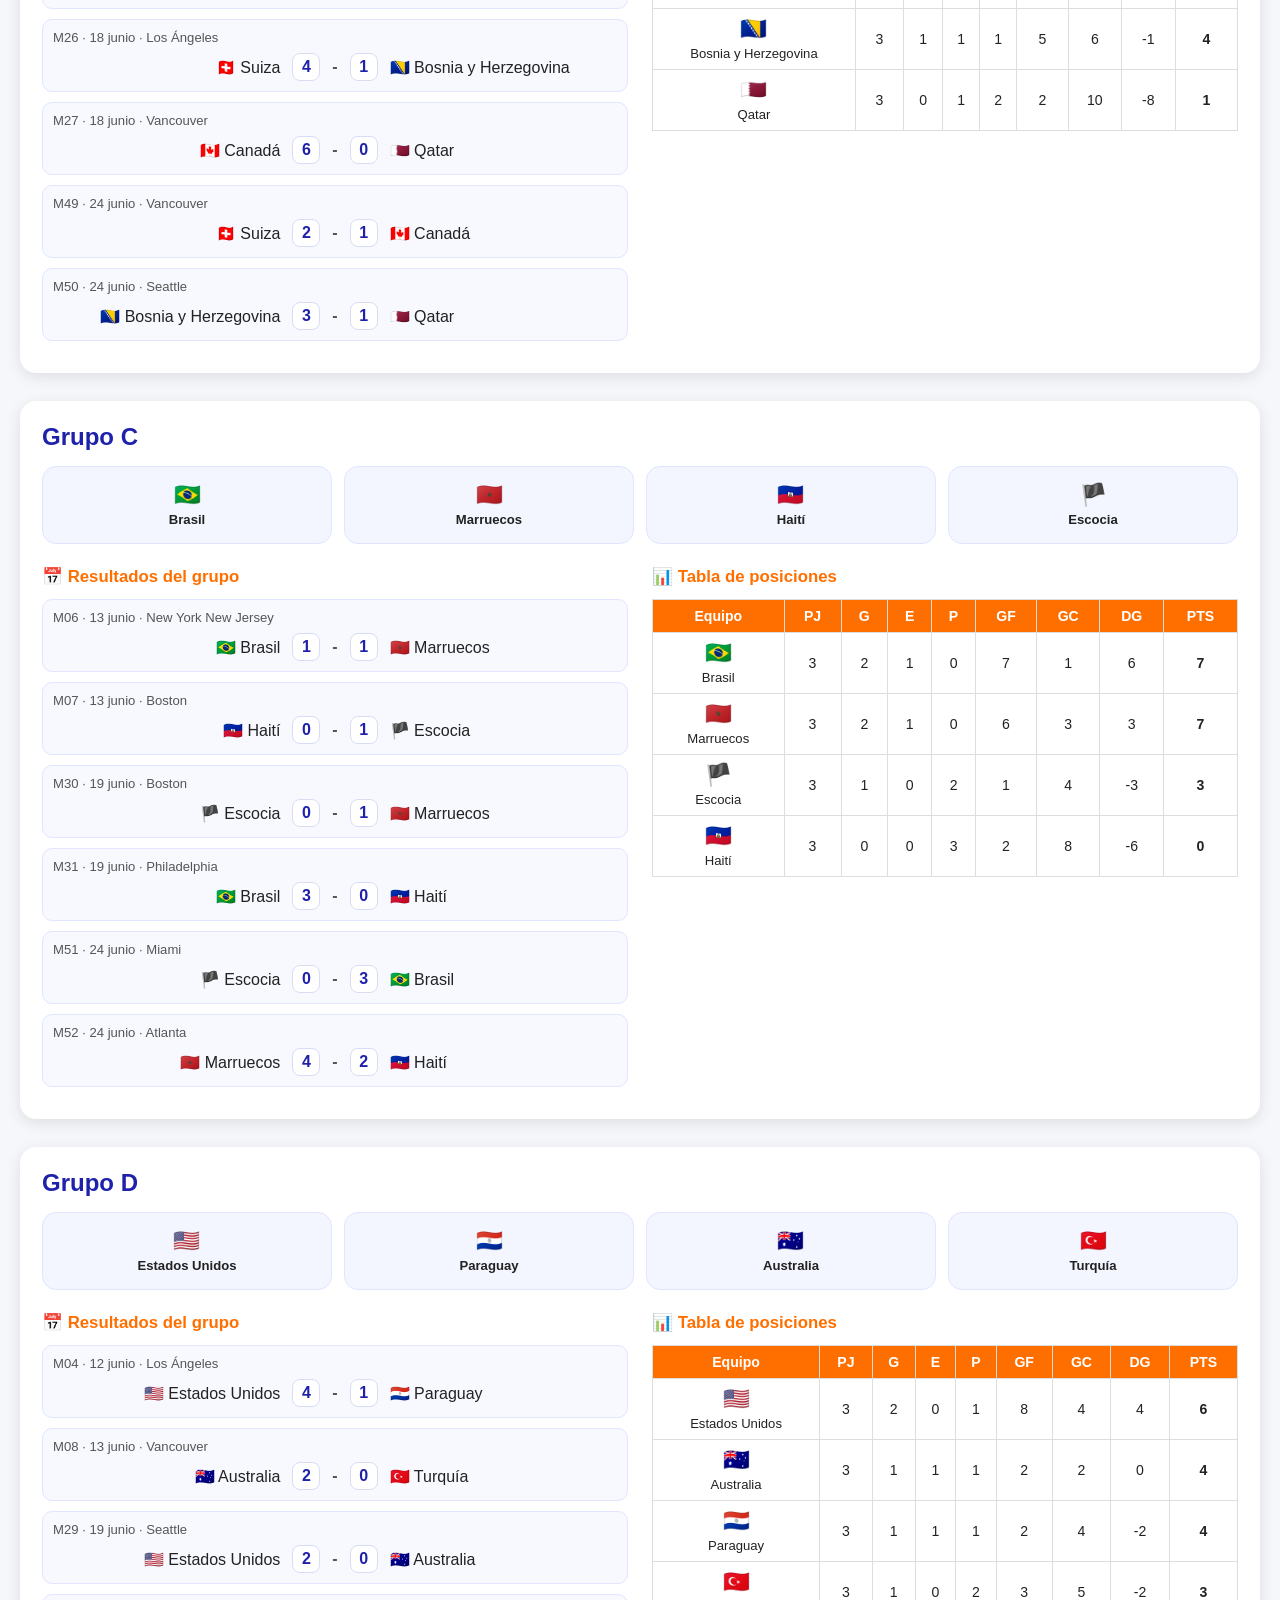
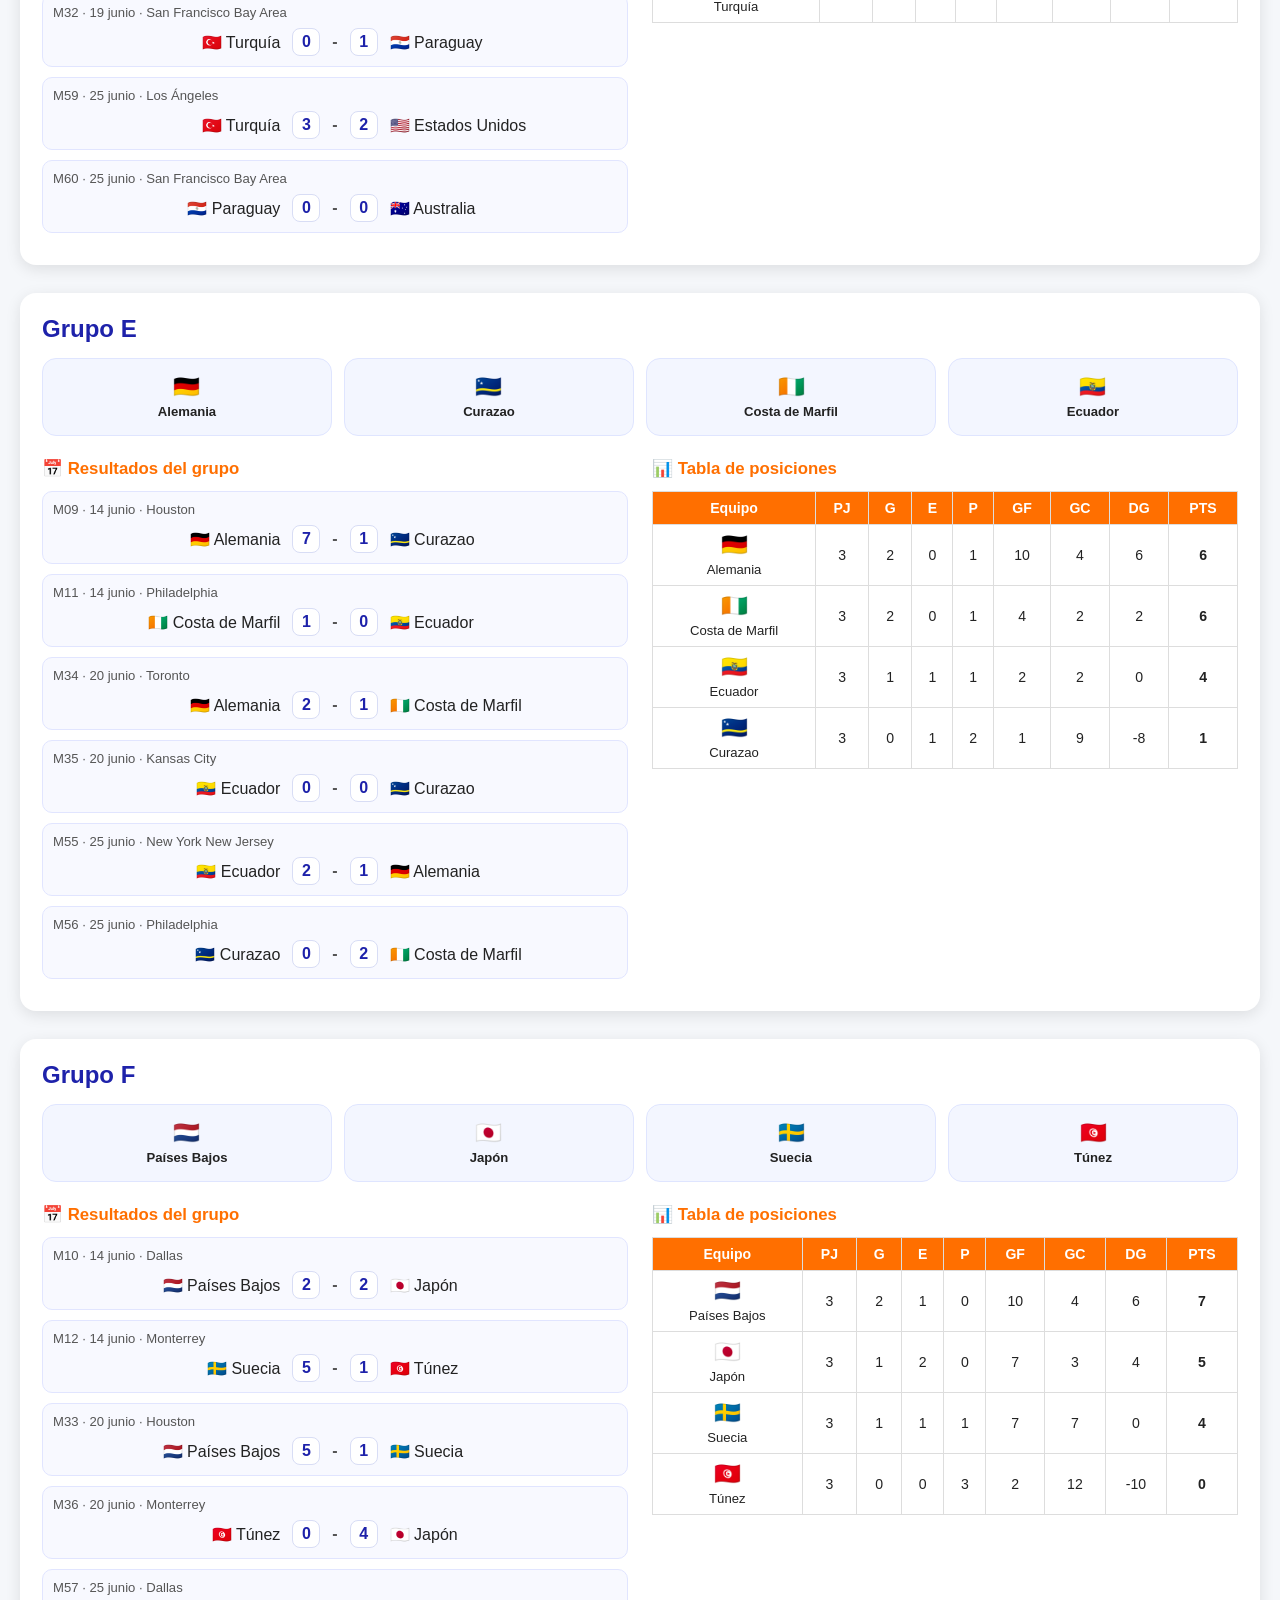
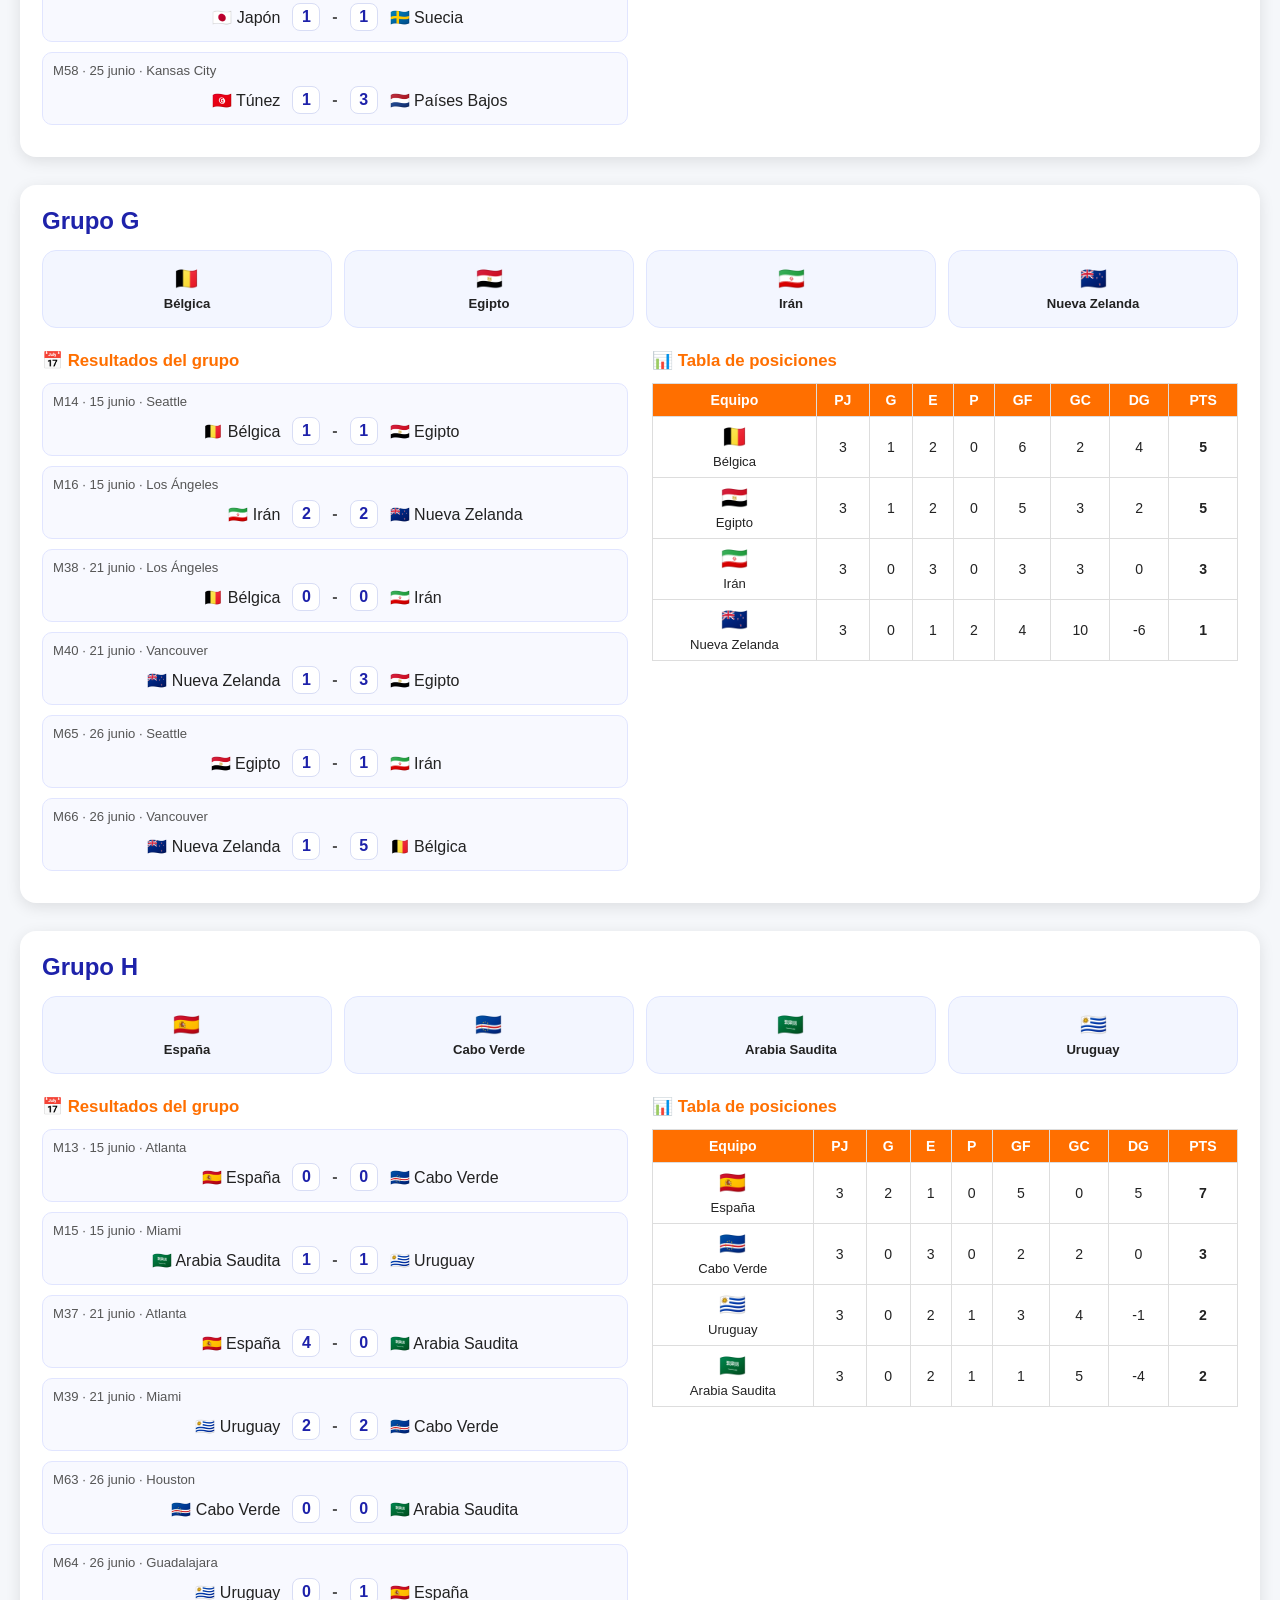
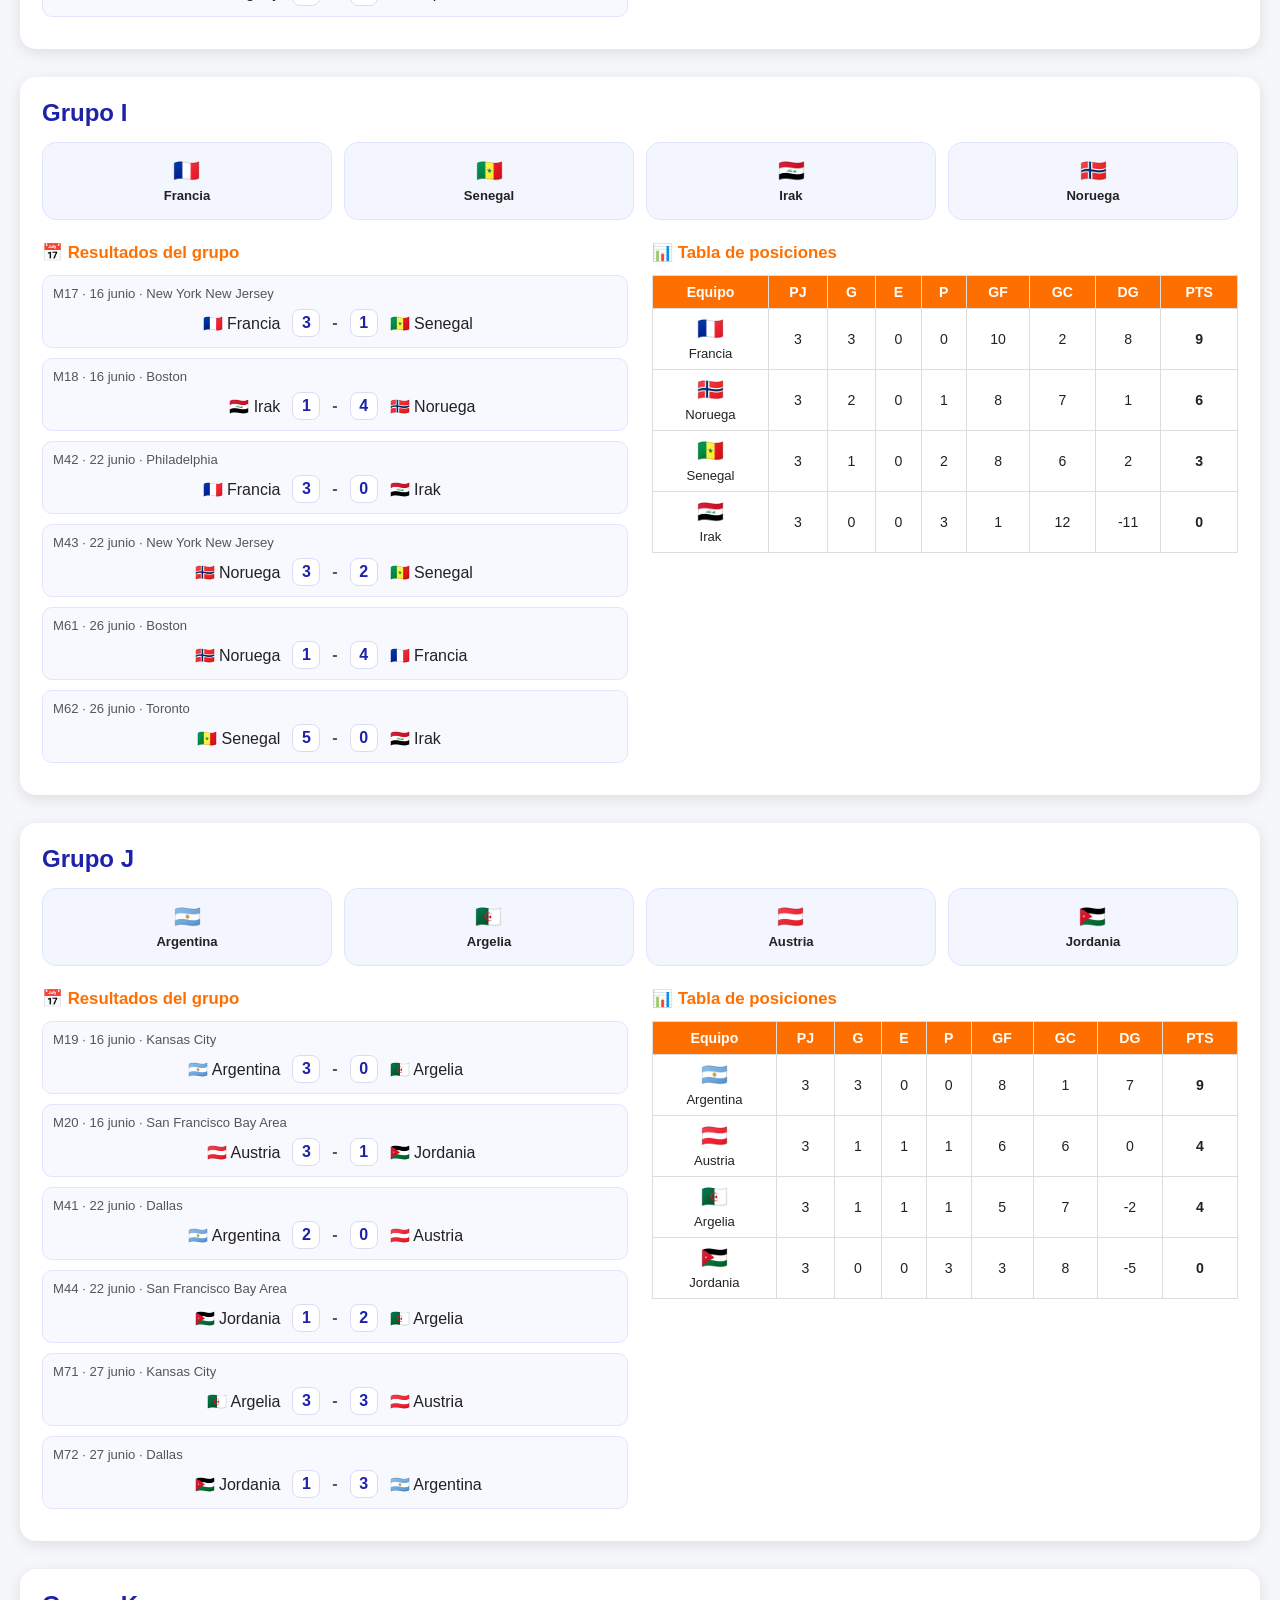
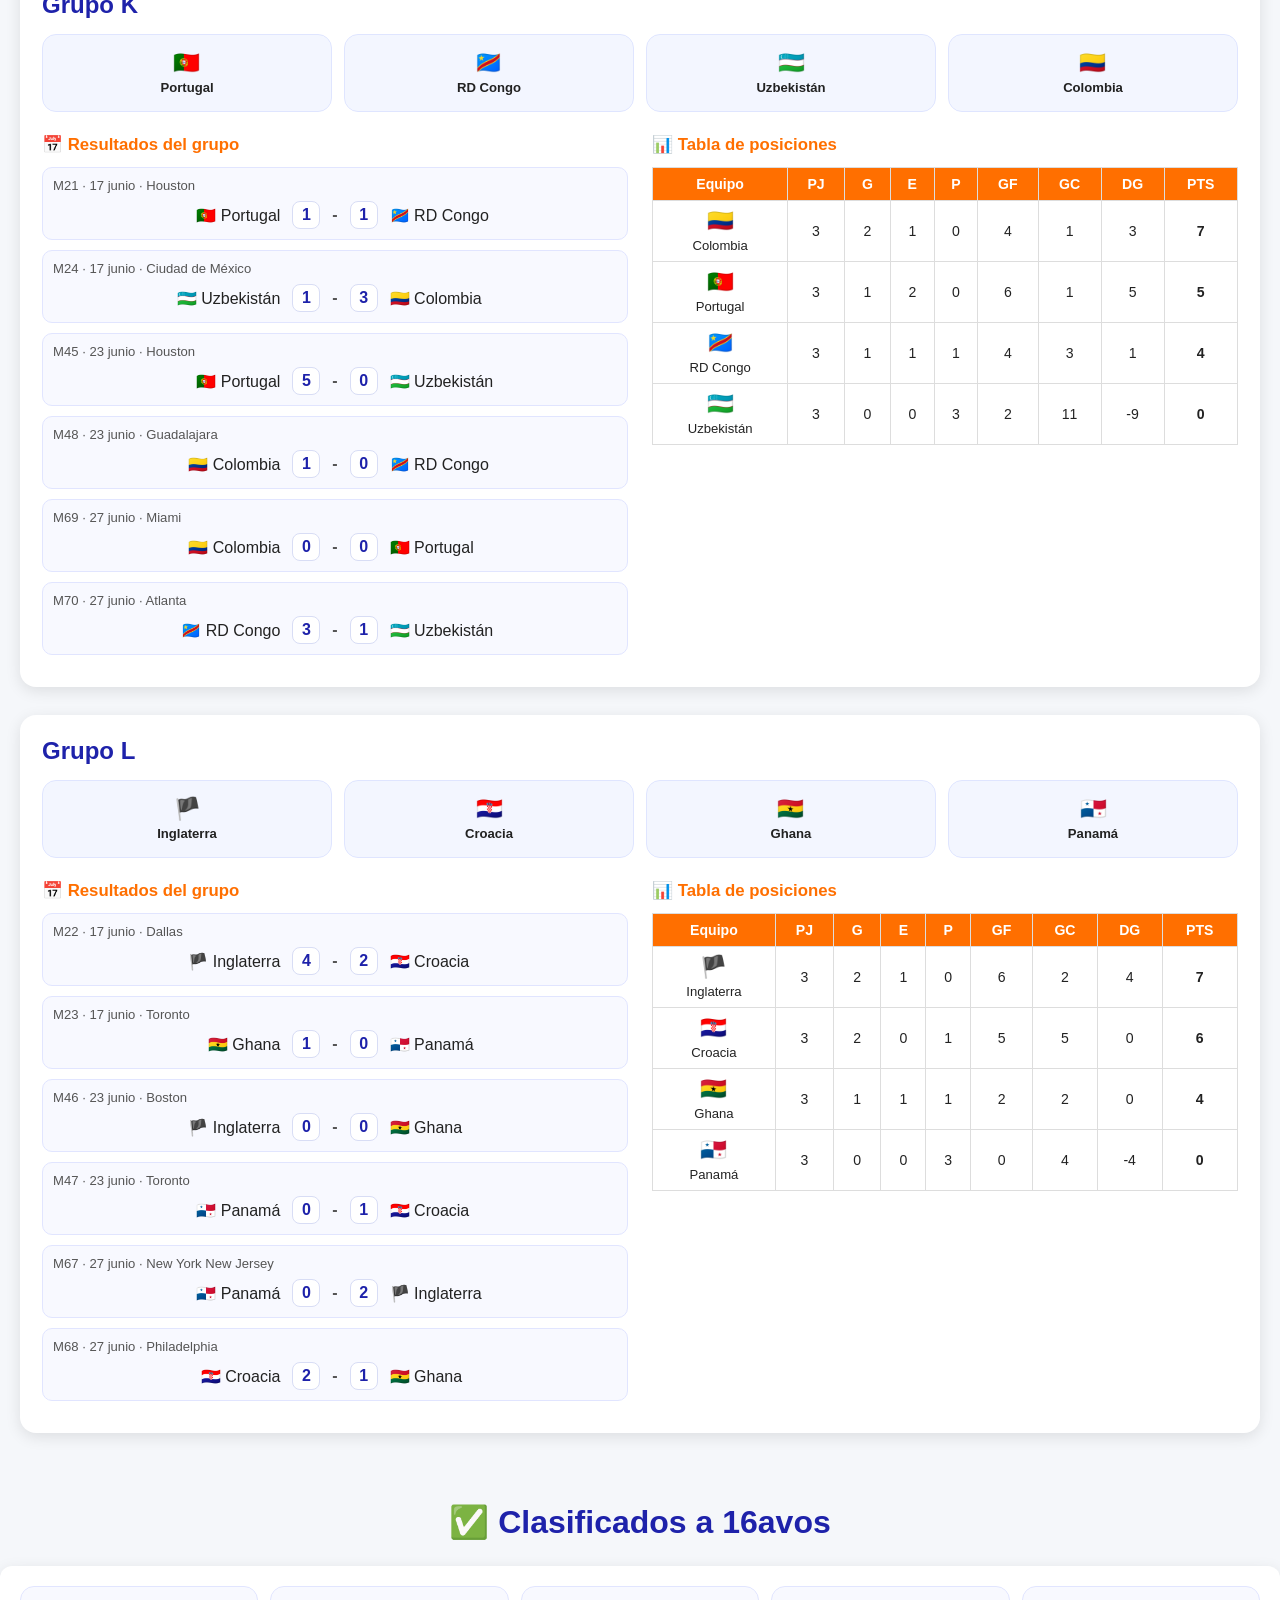
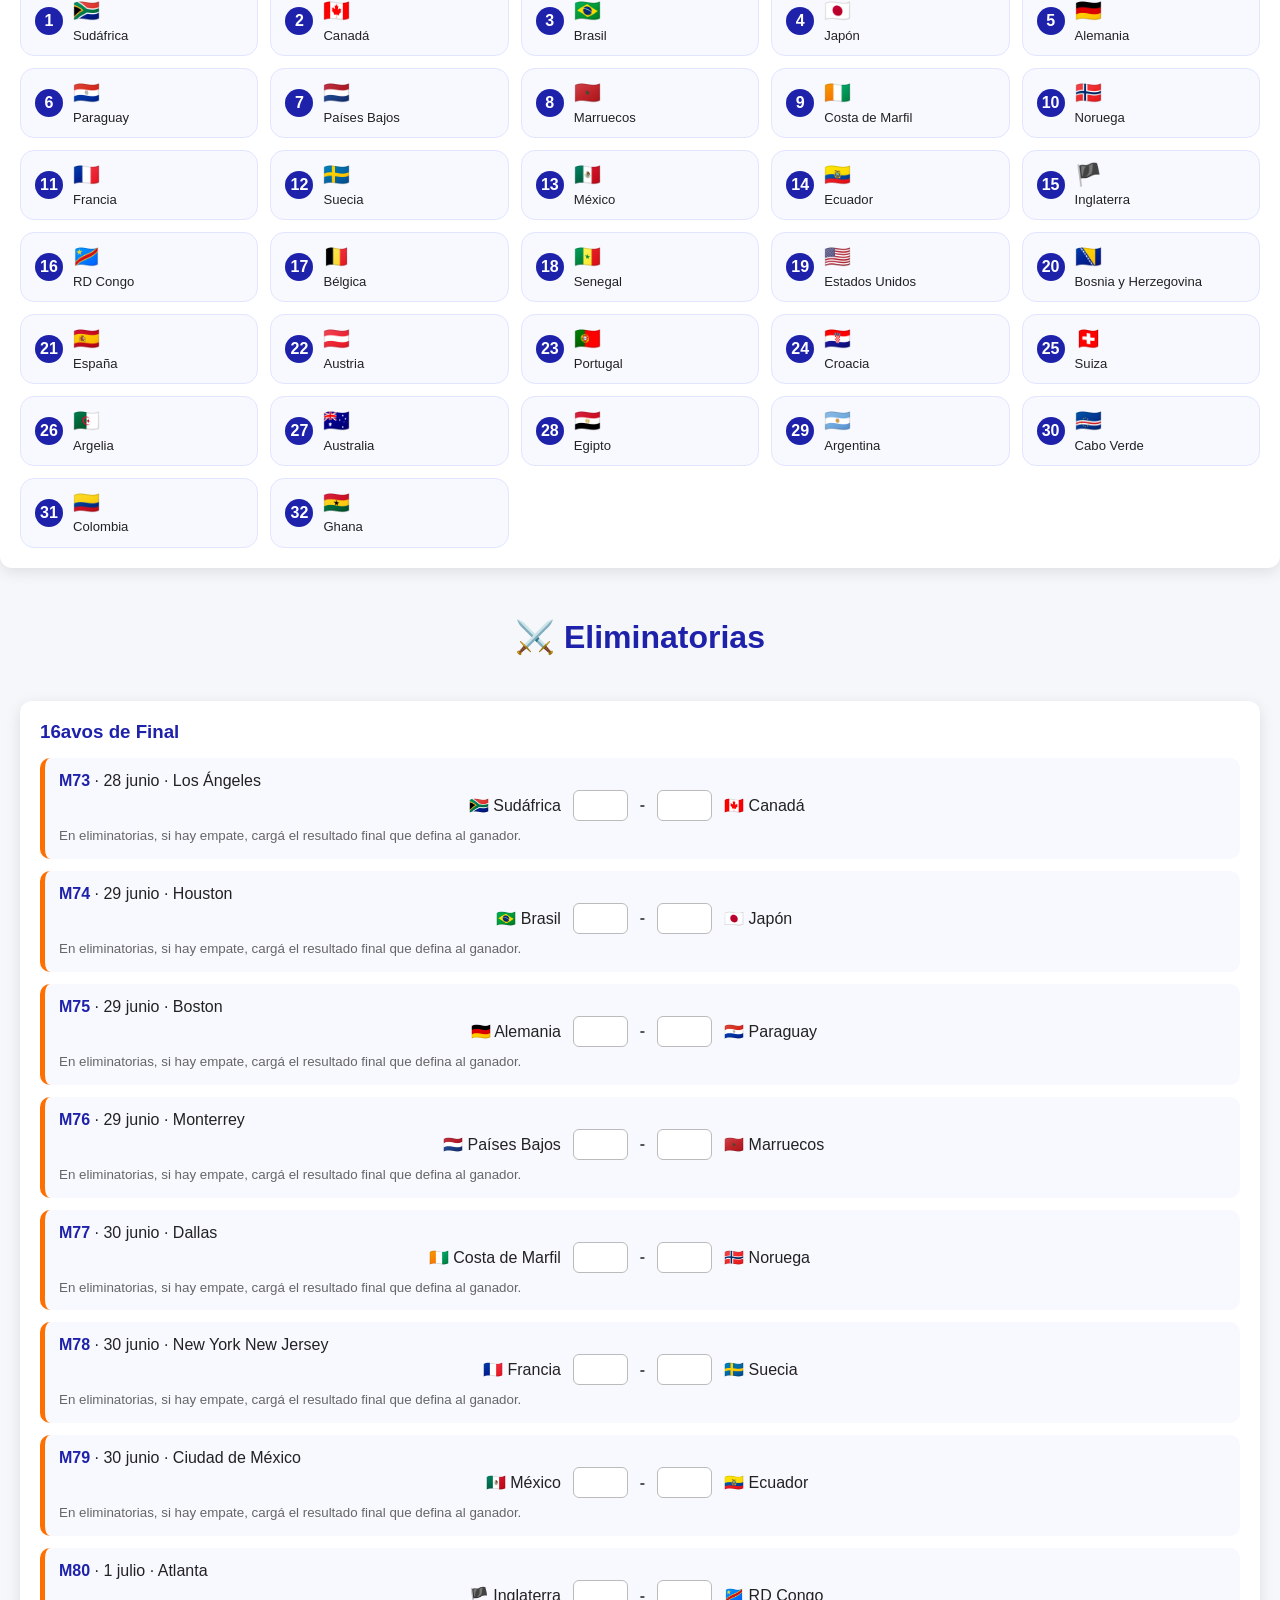
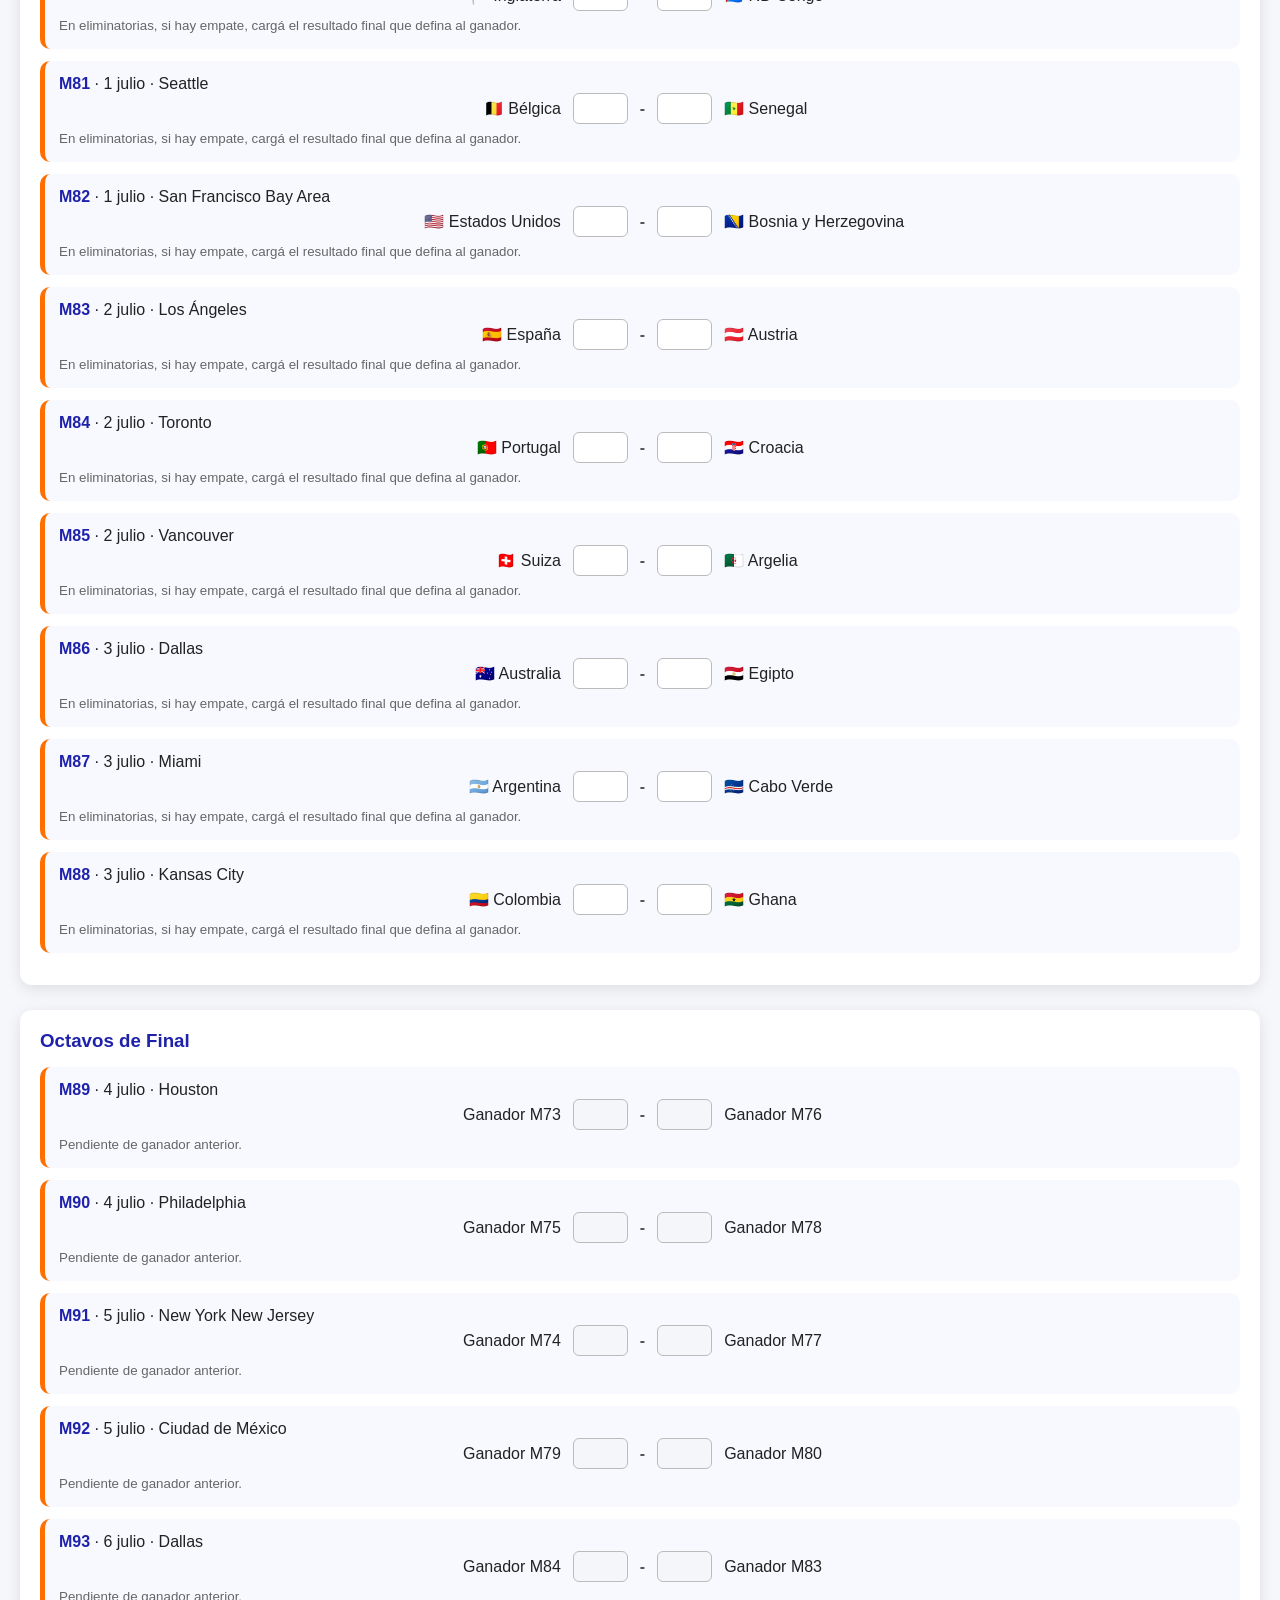
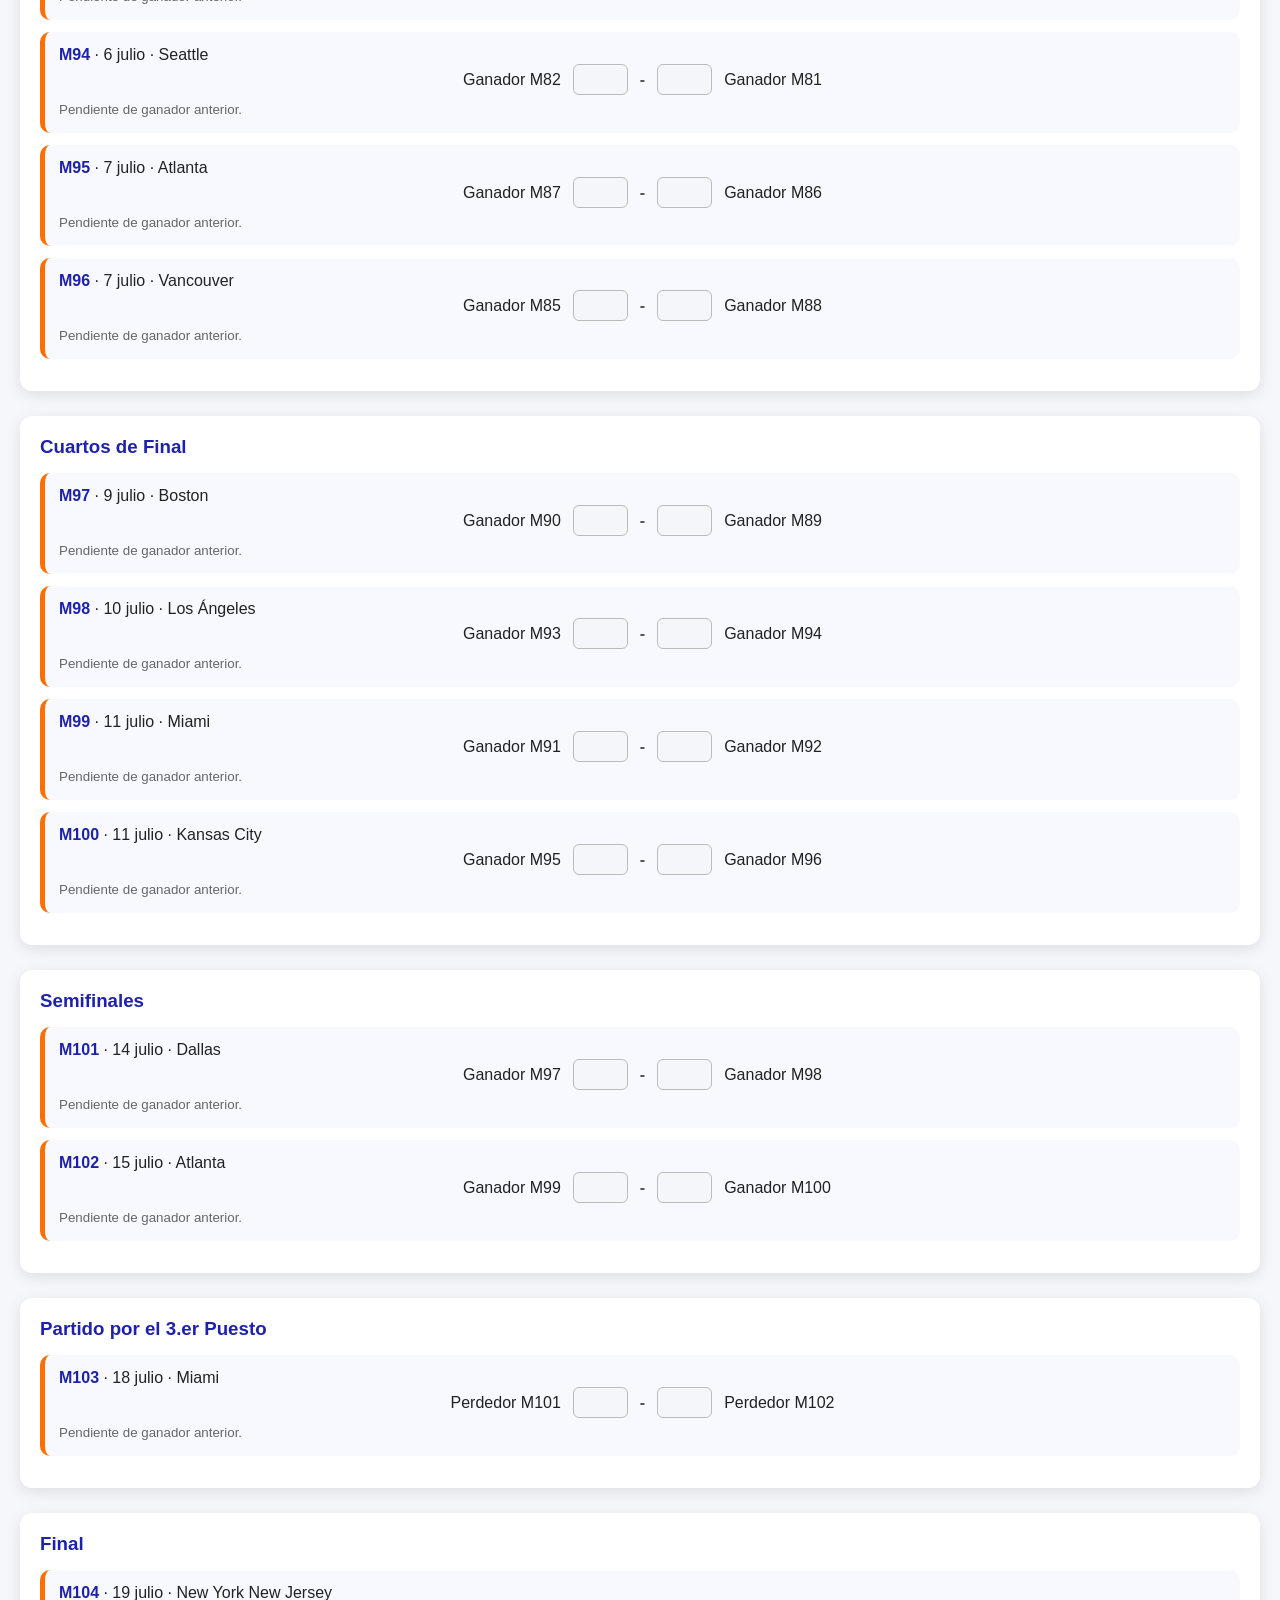
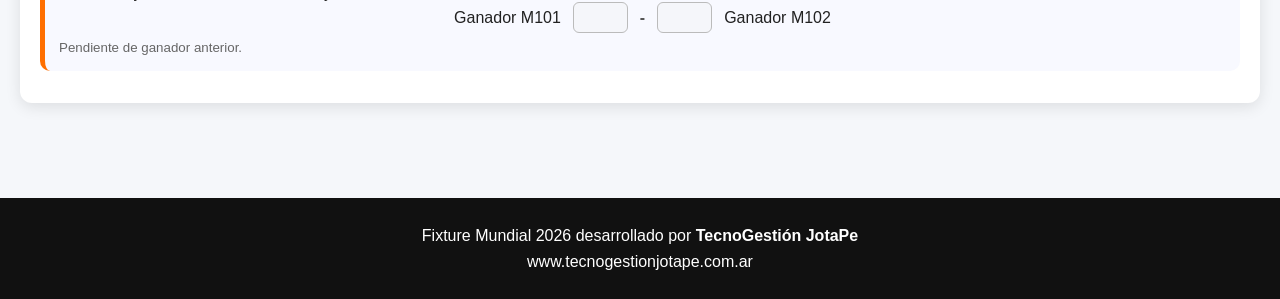
==== commit 136154f9: "Arreglos Finales 16avos y demás" ====
--- a/mundial-2026/index.html
+++ b/mundial-2026/index.html
@@ -70,8 +70,8 @@
 
   <a href="#inicio">Inicio</a>
   <a href="#grupos">Grupos</a>
-  <a href="#terceros">Mejores terceros</a>
-  <a href="#ronda-32">Ronda de 32</a>
+  <a href="#clasificados">Clasificados</a>
+  <a href="#ronda-32">16avos</a>
   <a href="#octavos">Octavos</a>
   <a href="#cuartos">Cuartos</a>
   <a href="#semifinales">Semis</a>
@@ -87,11 +87,11 @@
 
   <section id="grupos-container" class="grupos-container"></section>
 
-  <section id="terceros" class="titulo-seccion">
-    <h2>🥉 Mejores terceros</h2>
+  <section id="clasificados" class="titulo-seccion">
+    <h2>✅ Clasificados a 16avos</h2>
   </section>
 
-  <section id="terceros-container" class="terceros-container"></section>
+  <section id="clasificados-container" class="terceros-container"></section>
 
   <section id="eliminatorias" class="titulo-seccion">
     <h2>⚔️ Eliminatorias</h2>
--- a/mundial-2026/style.css
+++ b/mundial-2026/style.css
@@ -127,39 +127,6 @@
   transform:translateY(-2px);
 }
 
-.panel-control{
-  max-width:1400px;
-  margin:25px auto 0;
-  padding:20px;
-  background:white;
-  border-radius:14px;
-  box-shadow:0 4px 15px rgba(0,0,0,.08);
-  display:flex;
-  justify-content:space-between;
-  align-items:center;
-  gap:15px;
-  flex-wrap:wrap;
-}
-
-.panel-control button{
-  background:#ff6f00;
-  color:white;
-  border:none;
-  border-radius:30px;
-  padding:12px 20px;
-  font-weight:bold;
-  cursor:pointer;
-}
-
-.panel-control button:hover{
-  background:#e65f00;
-}
-
-.panel-control p{
-  color:#555;
-  line-height:1.4;
-}
-
 .titulo-seccion{
   text-align:center;
   margin:50px 0 25px;
@@ -171,7 +138,7 @@
   font-size:2rem;
 }
 
-/* GRUPOS UNO POR FILA */
+/* GRUPOS */
 
 .grupos-container{
   max-width:1400px;
@@ -291,28 +258,41 @@
 }
 
 .partido-linea{
-    display:flex;
-    align-items:center;
-    justify-content:center;
-    gap:12px;
+  display:flex;
+  align-items:center;
+  justify-content:center;
+  gap:12px;
 }
 
 .equipo-local{
-    flex:1;
-    text-align:right;
+  flex:1;
+  text-align:right;
 }
 
 .equipo-visitante{
-    flex:1;
-    text-align:left;
+  flex:1;
+  text-align:left;
 }
 
 .resultado-fijo{
-    display:inline-block;
-    min-width:24px;
-    text-align:center;
-    font-weight:700;
-    font-size:1.1rem;
+  display:inline-flex;
+  align-items:center;
+  justify-content:center;
+  min-width:28px;
+  height:28px;
+  padding:0 8px;
+  border-radius:8px;
+  text-align:center;
+  font-weight:800;
+  font-size:1rem;
+  background:#ffffff;
+  border:1px solid #d8ddf5;
+  color:#1E22AA;
+}
+
+.separador-goles{
+  font-weight:800;
+  color:#555;
 }
 
 .partido input,
@@ -324,14 +304,16 @@
   border-radius:6px;
 }
 
-.terceros-container,
+/* CLASIFICADOS */
+
+.clasificados-container,
 .knockout-container{
   max-width:1400px;
   margin:auto;
   padding:20px;
 }
 
-.terceros-card,
+.clasificados-card,
 .ronda{
   background:white;
   padding:20px;
@@ -342,6 +324,41 @@
   overflow:hidden;
 }
 
+.clasificados-grid{
+  display:grid;
+  grid-template-columns:repeat(auto-fit, minmax(220px, 1fr));
+  gap:12px;
+}
+
+.clasificado-chip{
+  display:flex;
+  align-items:center;
+  gap:10px;
+  padding:12px 14px;
+  border-radius:14px;
+  background:#f8f9ff;
+  border:1px solid #e1e5ff;
+}
+
+.clasificado-numero{
+  min-width:28px;
+  height:28px;
+  border-radius:50%;
+  display:flex;
+  align-items:center;
+  justify-content:center;
+  font-weight:800;
+  background:#1E22AA;
+  color:white;
+}
+
+.clasificado-chip .equipo-celda{
+  align-items:flex-start;
+  text-align:left;
+}
+
+/* ELIMINATORIAS */
+
 .ronda h3{
   color:#1E22AA;
   margin-bottom:15px;
@@ -432,126 +449,30 @@
     white-space:nowrap;
   }
 
-  .panel-control{
-    margin:20px 15px 0;
-  }
-
   .grupos-container{
     padding:15px;
   }
 
   .partido-linea{
-    grid-template-columns:1fr;
-    text-align:center;
+    gap:8px;
   }
 
   .equipo-local,
   .equipo-visitante{
-    text-align:center;
-  }
-}
-
-/* MODAL */
-
-.modal-overlay{
-  position:fixed;
-  inset:0;
-  background:rgba(0,0,0,.65);
-
-  display:none;
-  justify-content:center;
-  align-items:center;
-
-  z-index:9999;
-
-  padding:20px;
-}
-
-.modal-overlay.activo{
-  display:flex;
-}
-
-.modal-box{
-  background:white;
-
-  width:100%;
-  max-width:520px;
-
-  padding:30px;
-
-  border-radius:18px;
-
-  box-shadow:0 15px 40px rgba(0,0,0,.3);
-
-  animation:modalEntrada .25s ease;
-}
-
-.modal-box h3{
-  color:#1E22AA;
-  margin-bottom:18px;
-  font-size:1.5rem;
-}
-
-.modal-box p{
-  margin-bottom:12px;
-  line-height:1.5;
-  color:#444;
-}
-
-.modal-buttons{
-  display:flex;
-  justify-content:flex-end;
-  gap:12px;
-  margin-top:25px;
-}
-
-.btn-secundario{
-  background:#e5e7eb;
-  color:#222;
-  border:none;
-  padding:12px 18px;
-  border-radius:10px;
-  cursor:pointer;
-  font-weight:bold;
-}
-
-.btn-secundario:hover{
-  background:#d1d5db;
-}
-
-.btn-peligro{
-  background:#ff6f00;
-  color:white;
-  border:none;
-  padding:12px 18px;
-  border-radius:10px;
-  cursor:pointer;
-  font-weight:bold;
-}
-
-.btn-peligro:hover{
-  background:#e65f00;
-}
-
-@keyframes modalEntrada{
-  from{
-    opacity:0;
-    transform:scale(.95);
-  }
-
-  to{
-    opacity:1;
-    transform:scale(1);
+    font-size:.9rem;
+  }
+
+  .resultado-fijo{
+    min-width:26px;
+    height:26px;
+    padding:0 6px;
   }
 }
 
 @media print{
-
   header,
   .fixture-nav,
-  .panel-control,
   footer,
-  .modal-overlay,
   .links{
     display:none !important;
   }
@@ -561,7 +482,7 @@
   }
 
   .grupo,
-  .terceros-card,
+  .clasificados-card,
   .ronda{
     box-shadow:none;
     border:1px solid #ddd;
@@ -572,5 +493,4 @@
     border:none;
     font-weight:bold;
   }
-
-}
+}
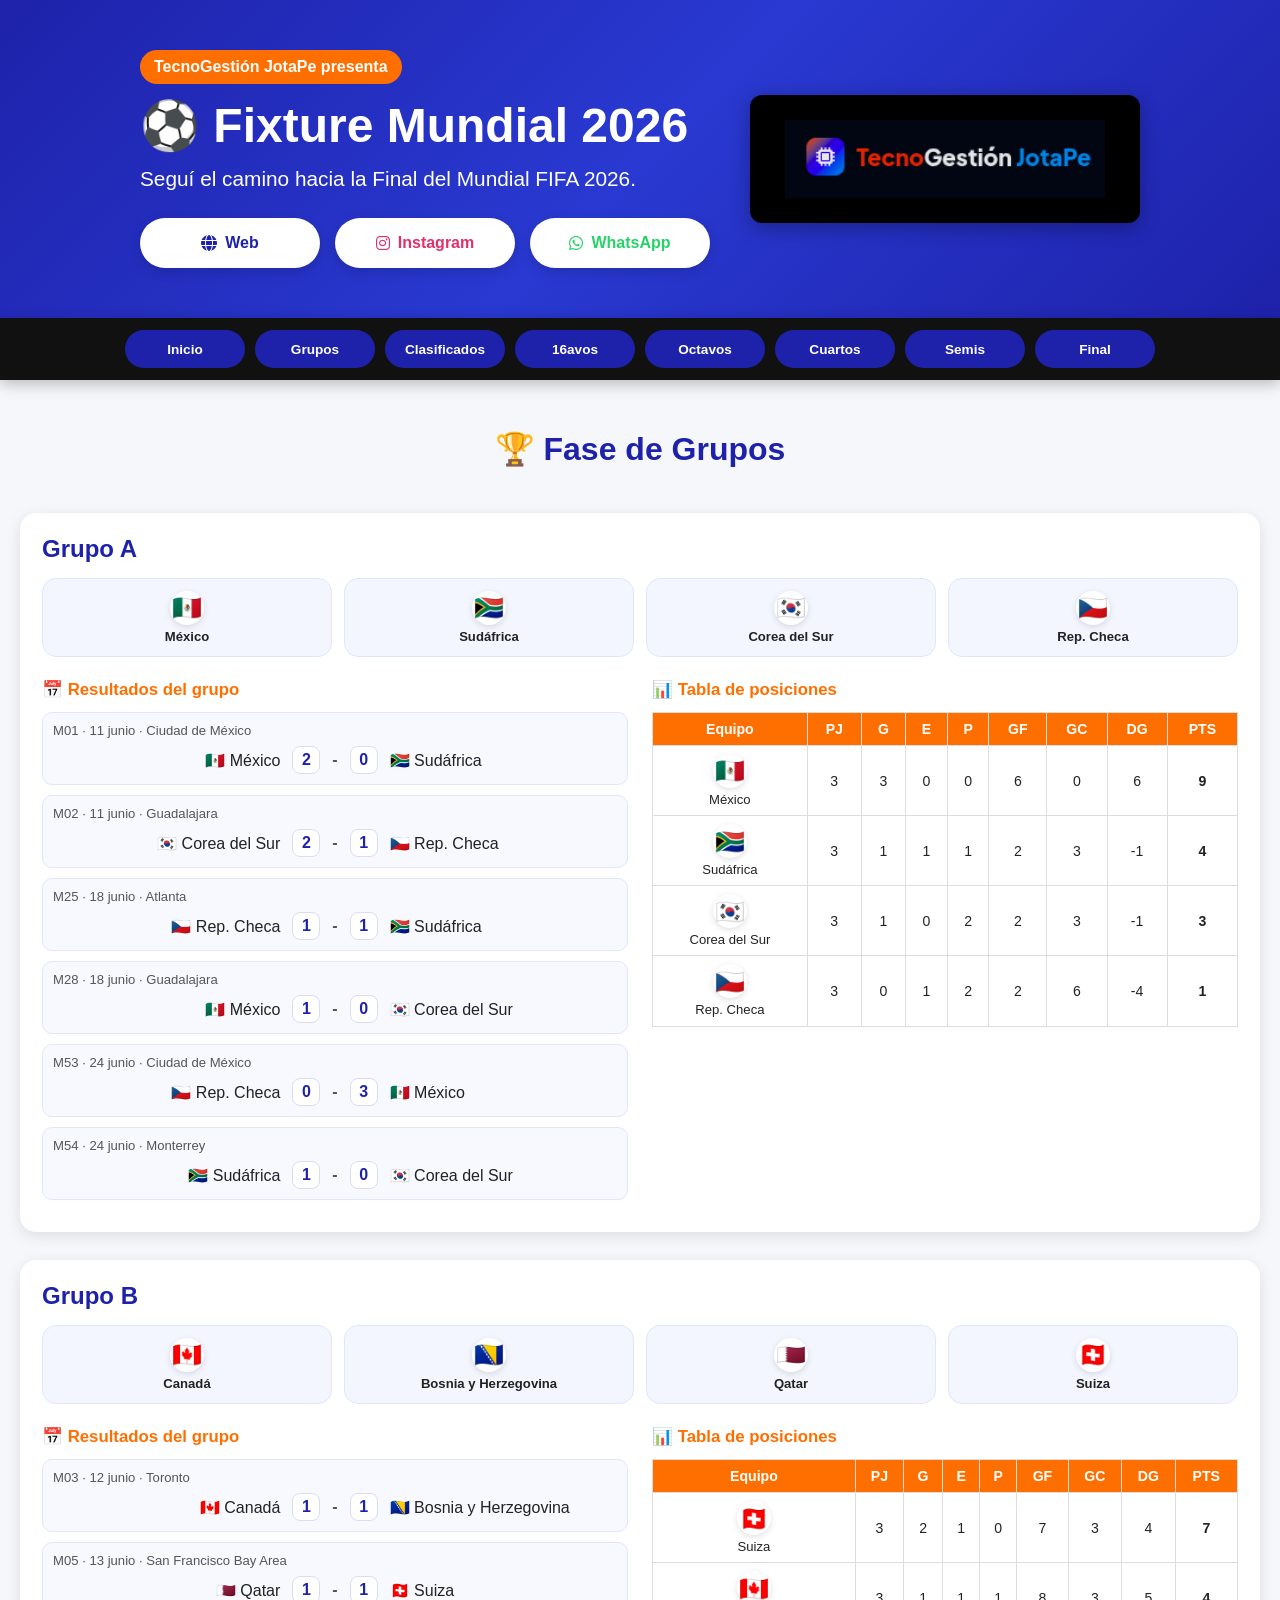
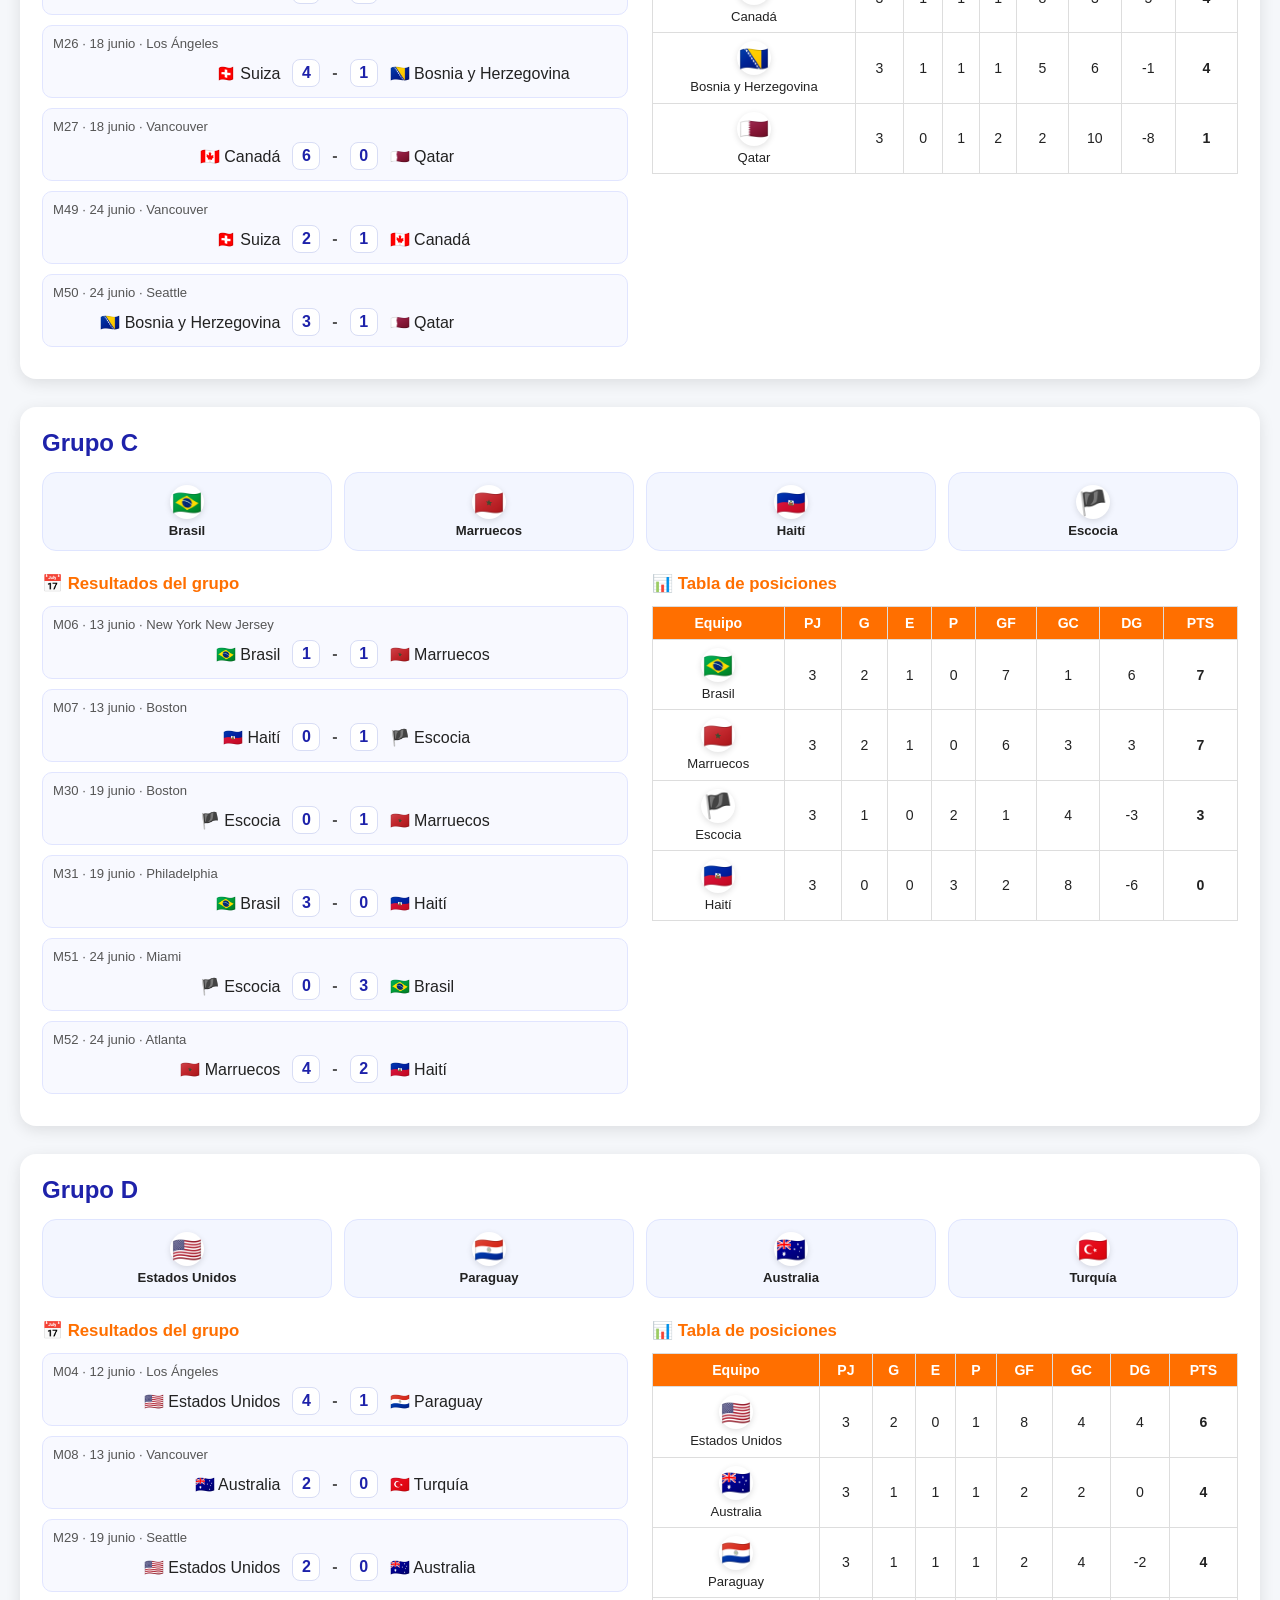
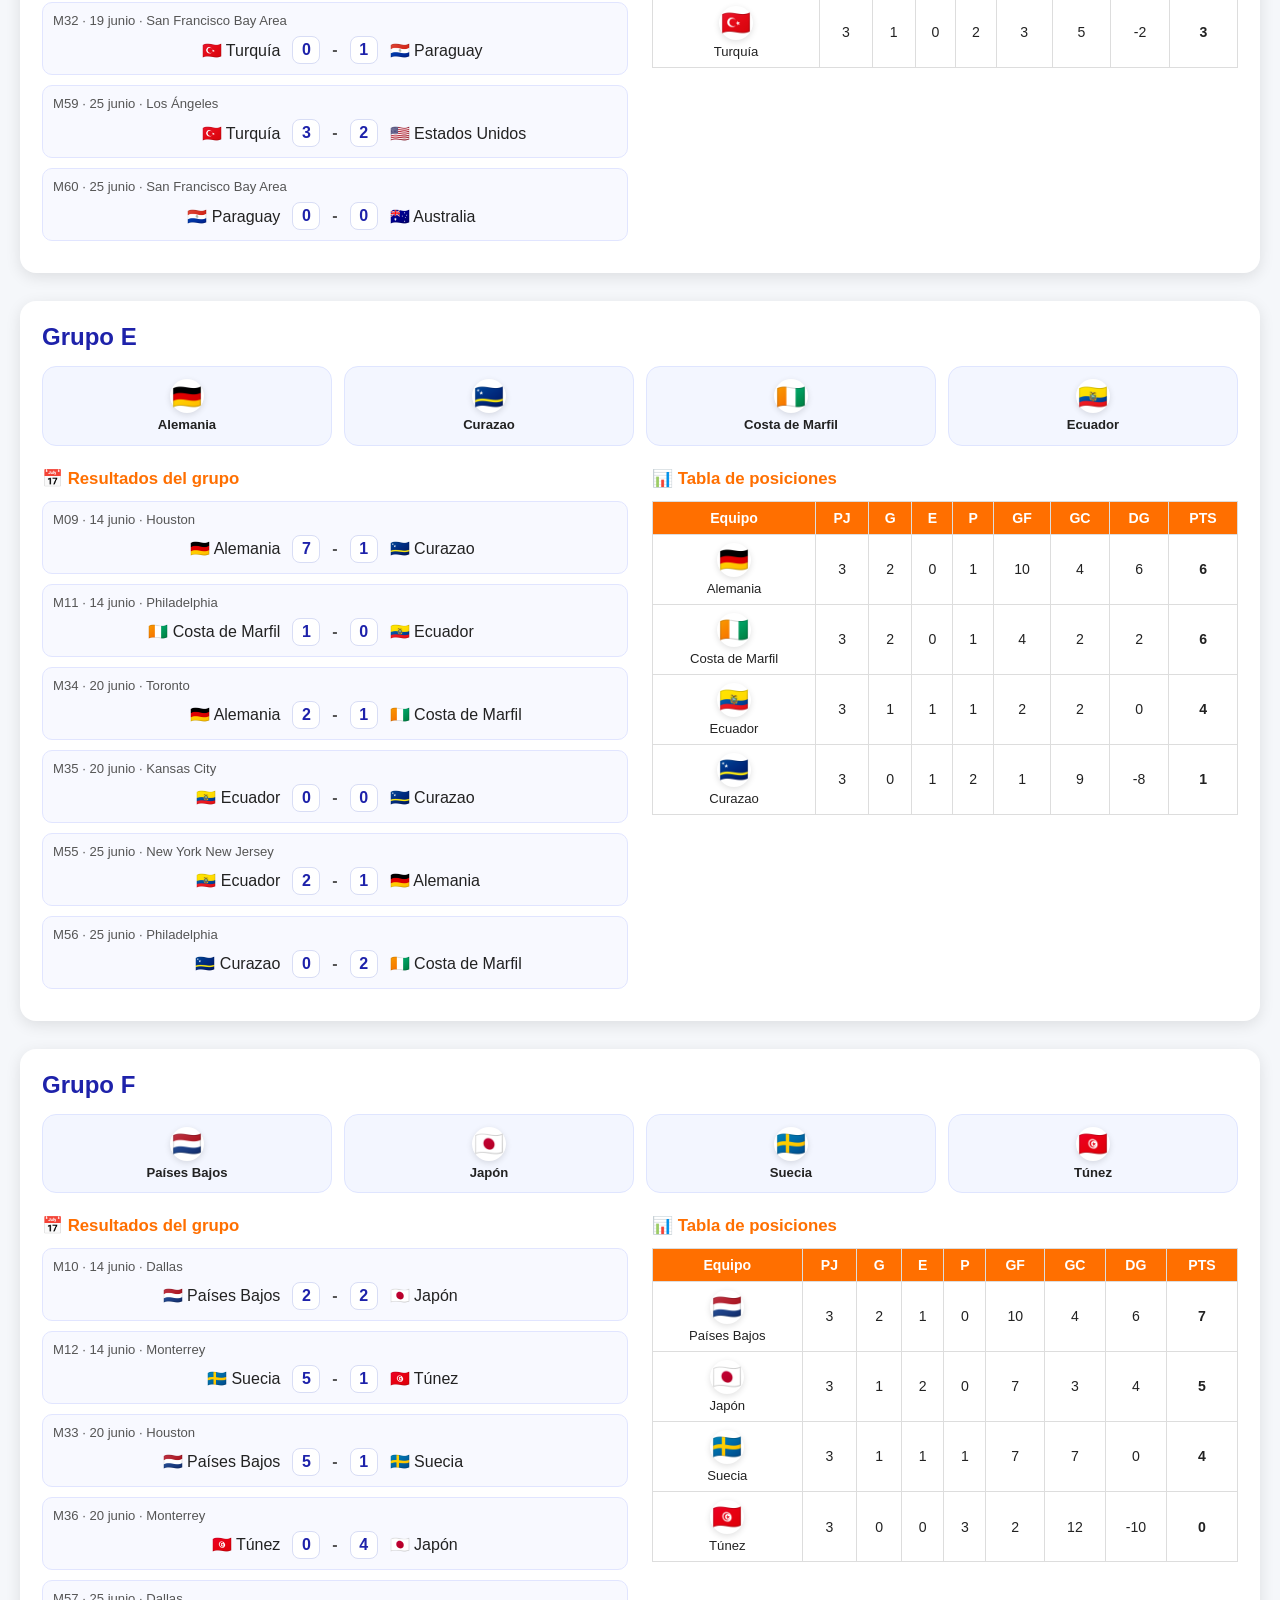
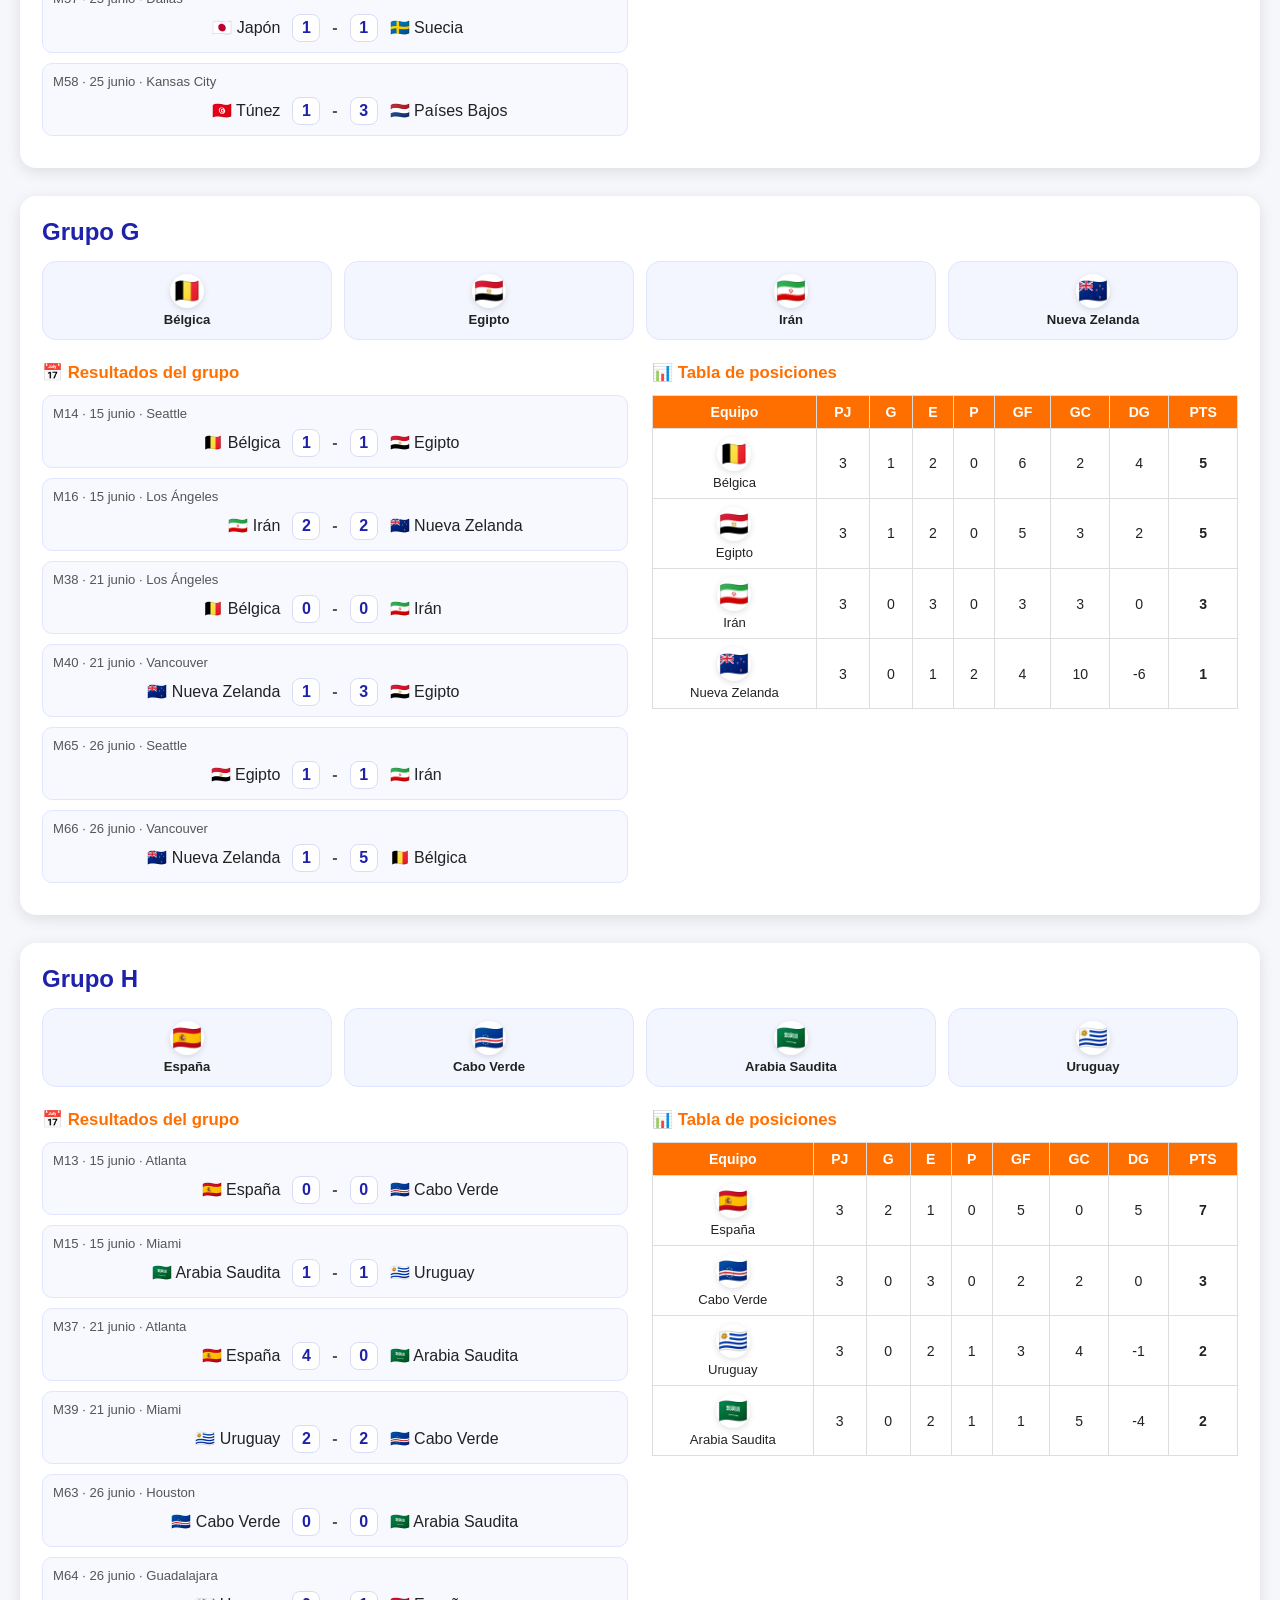
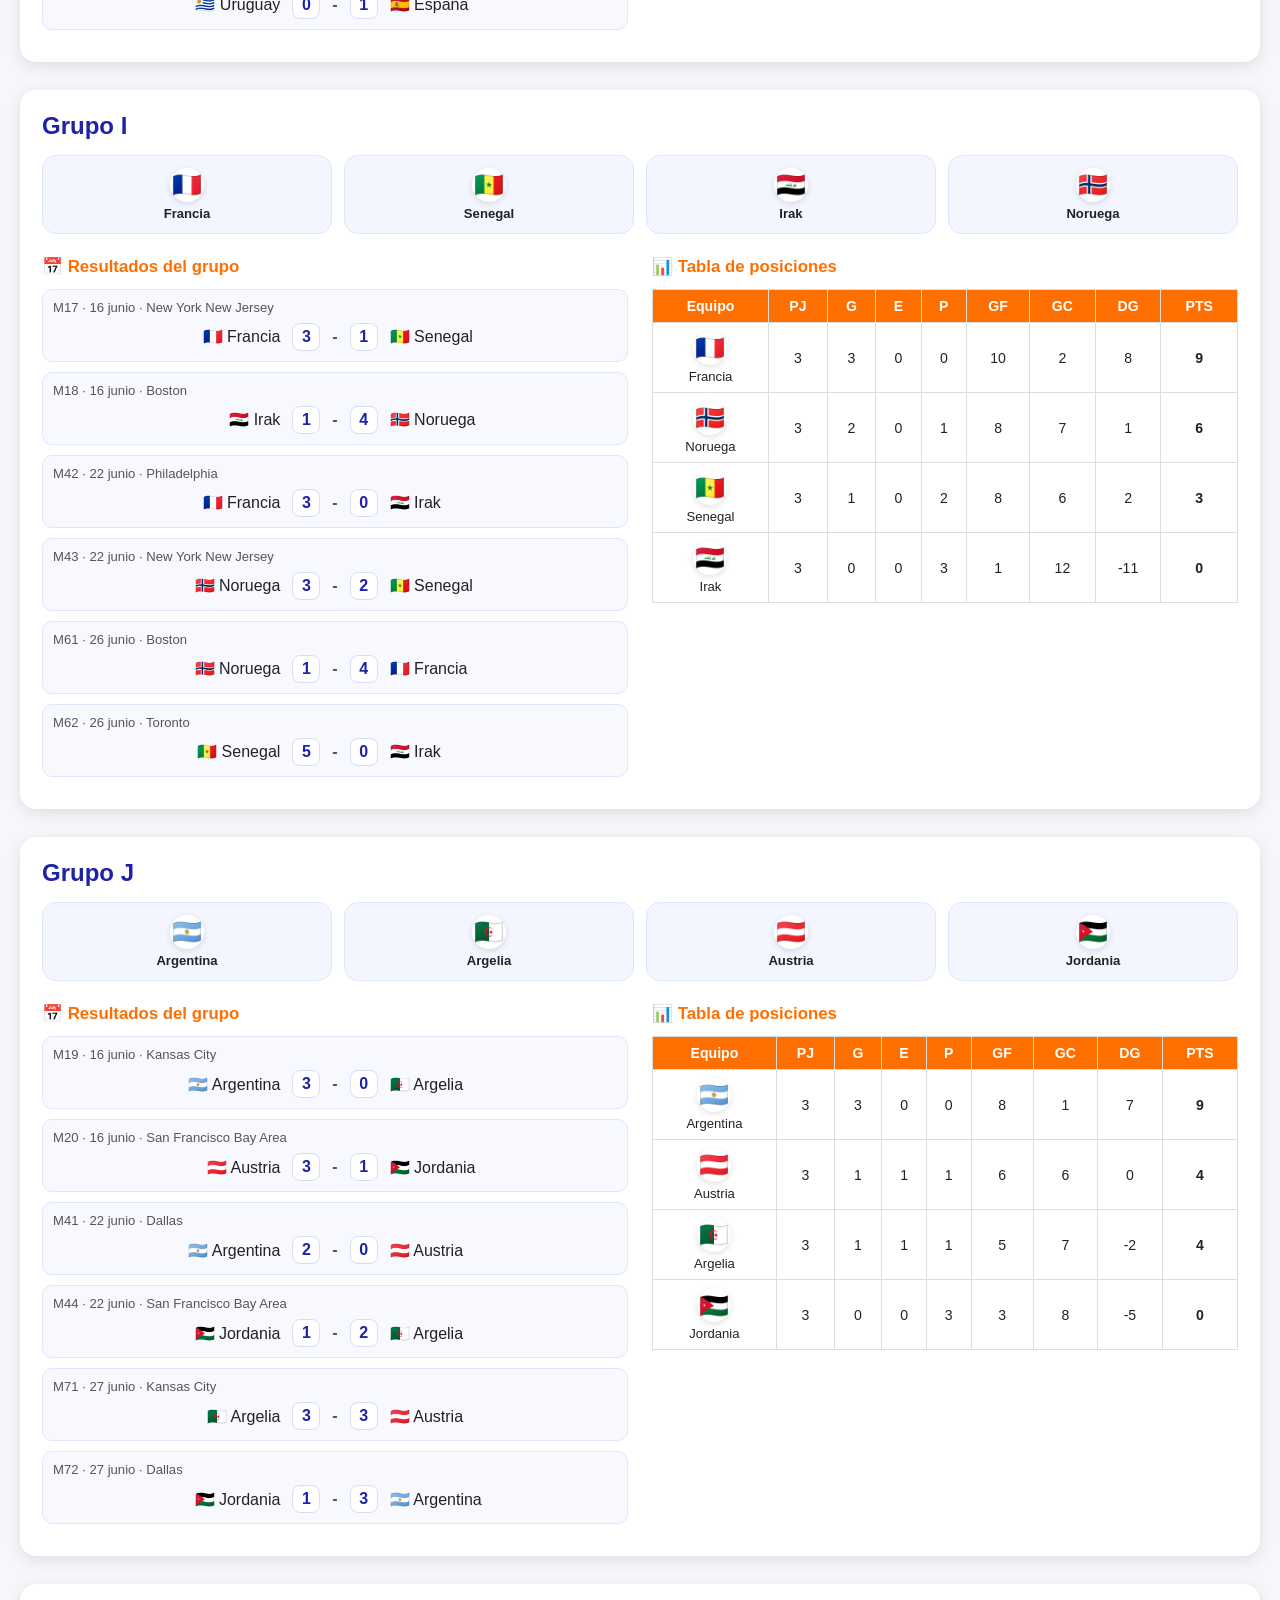
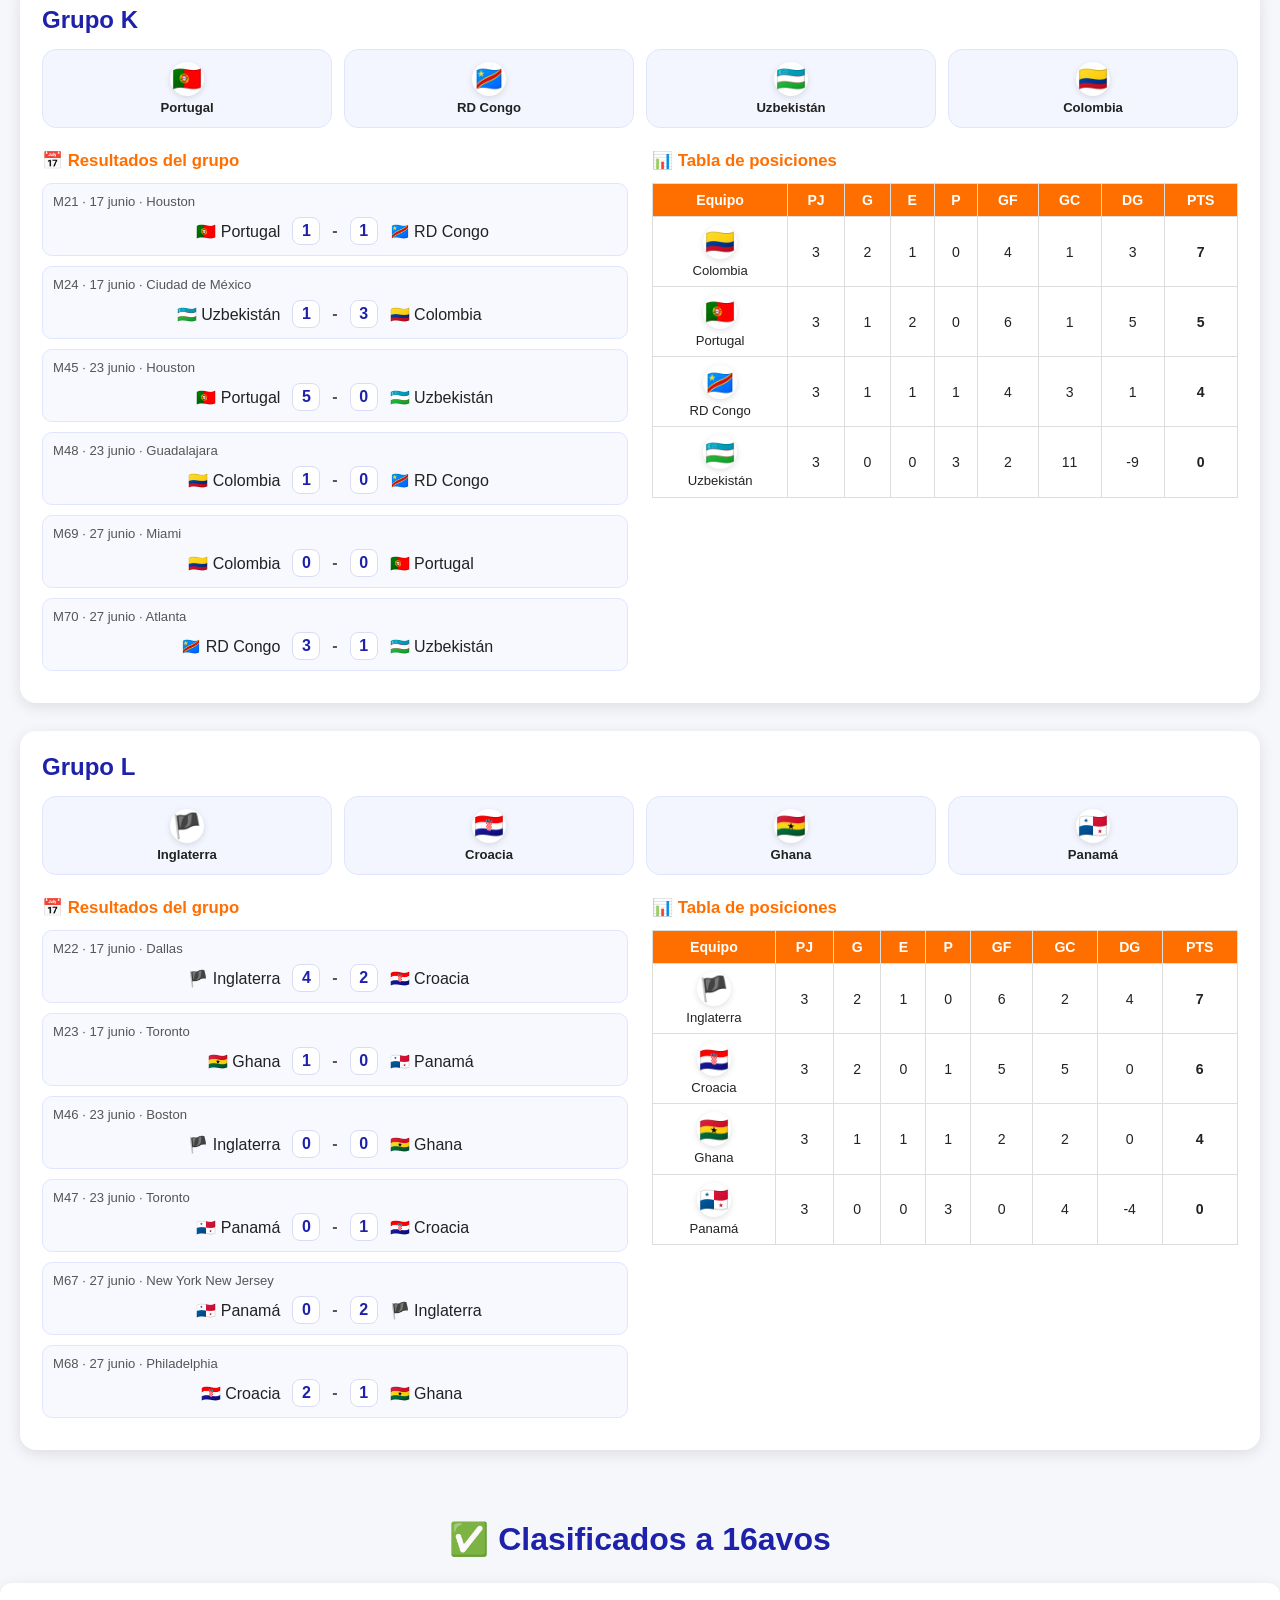
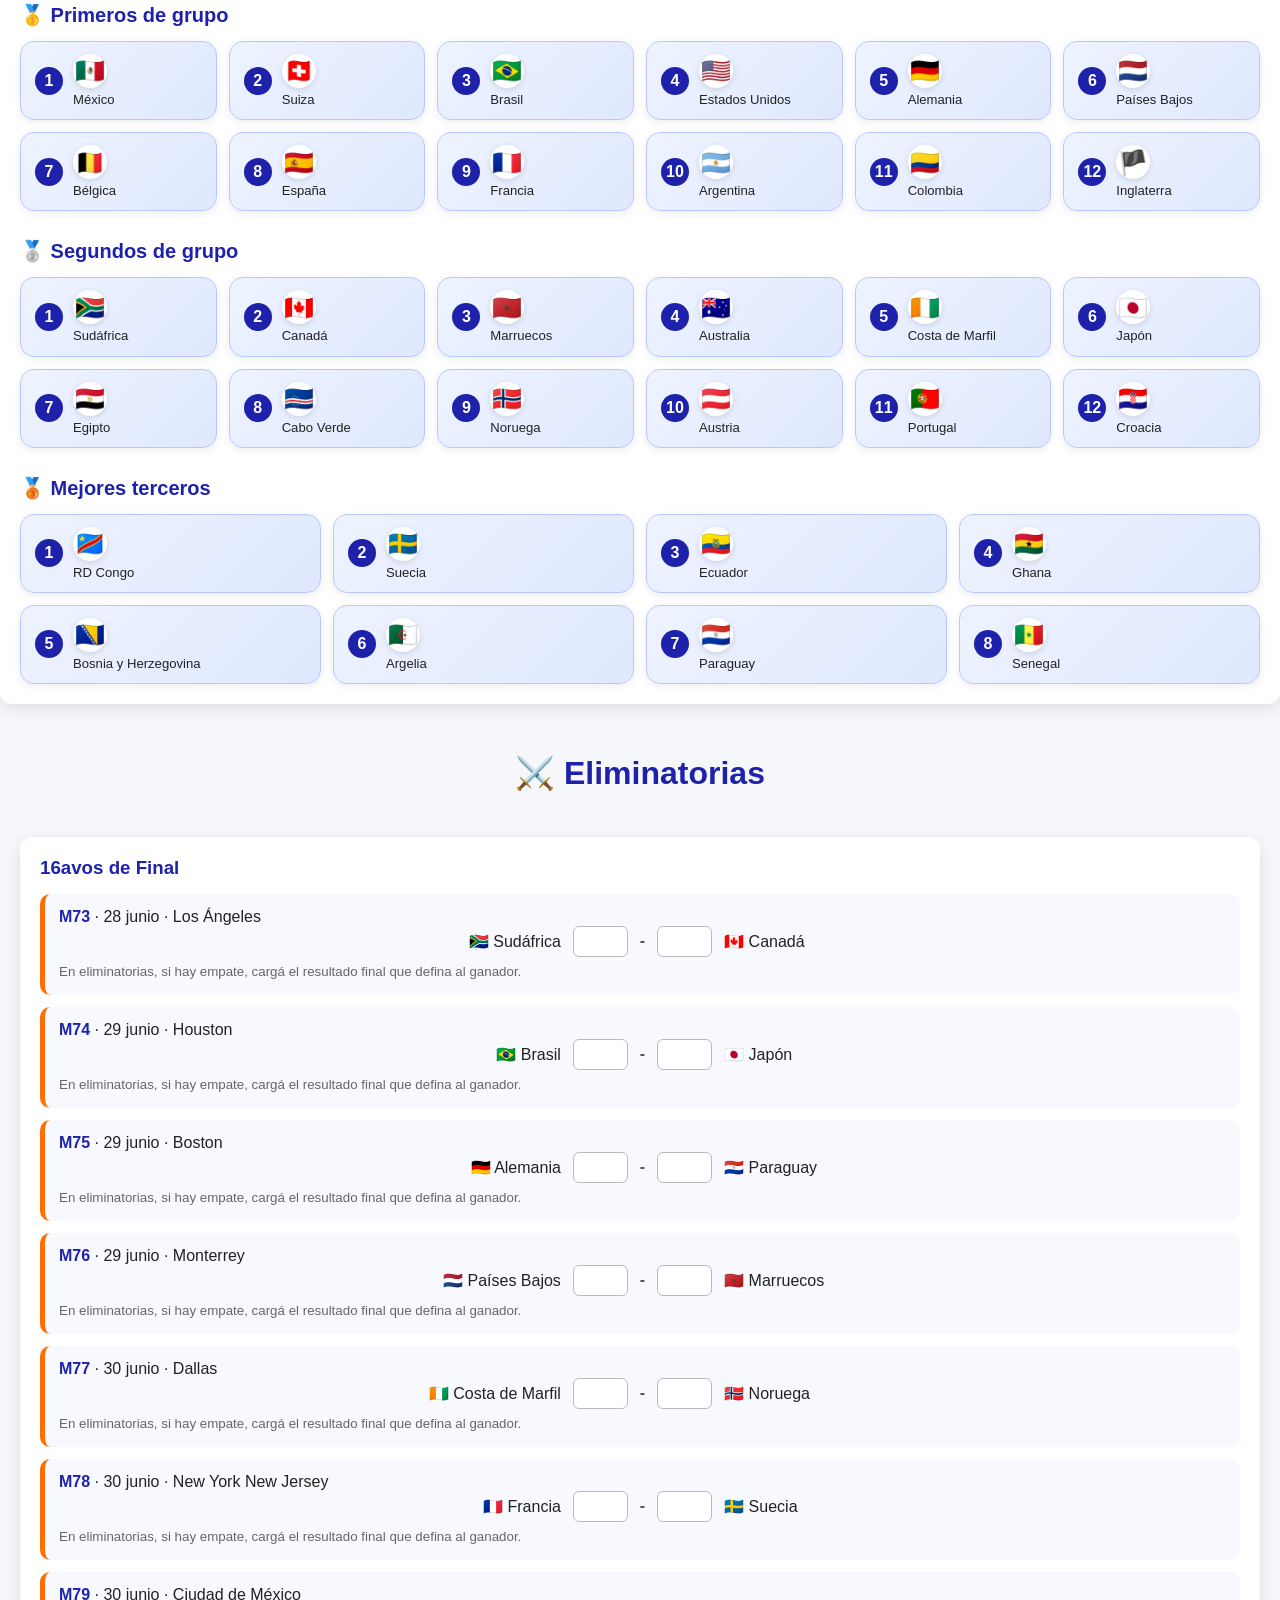
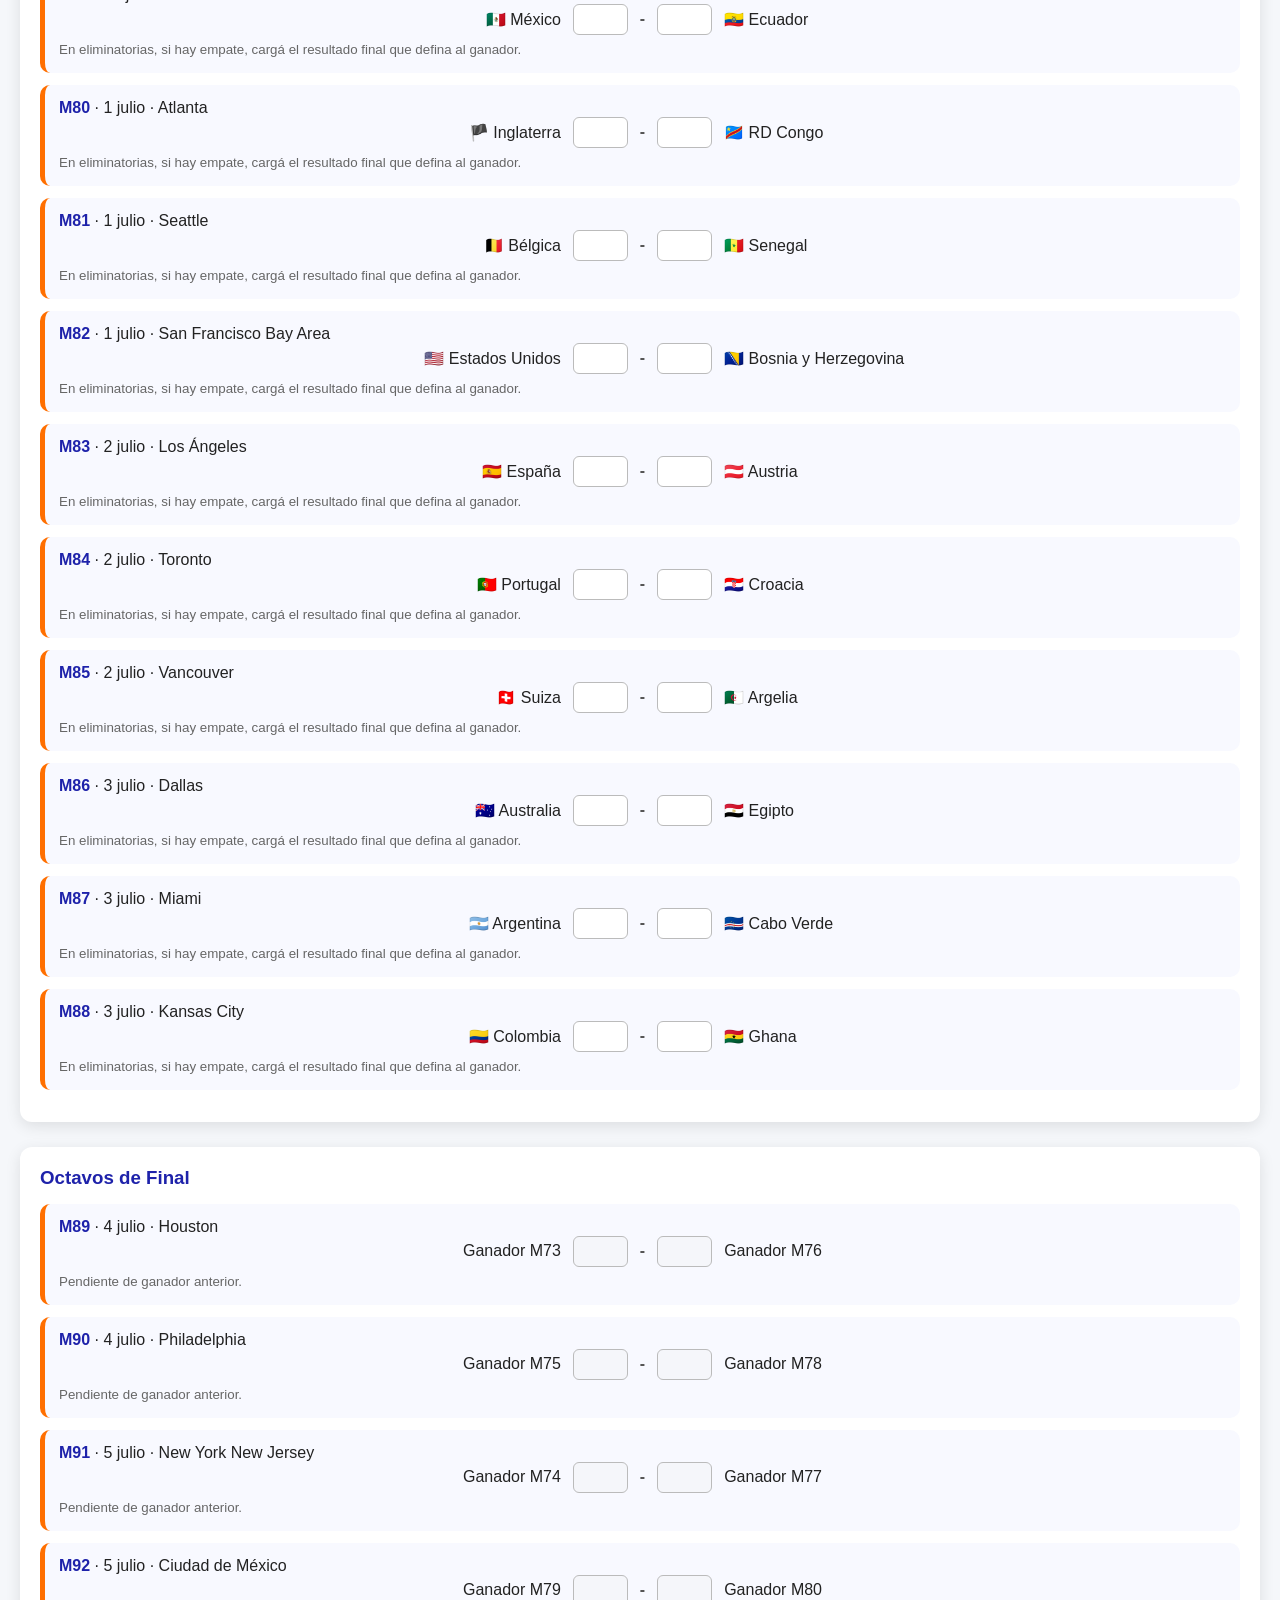
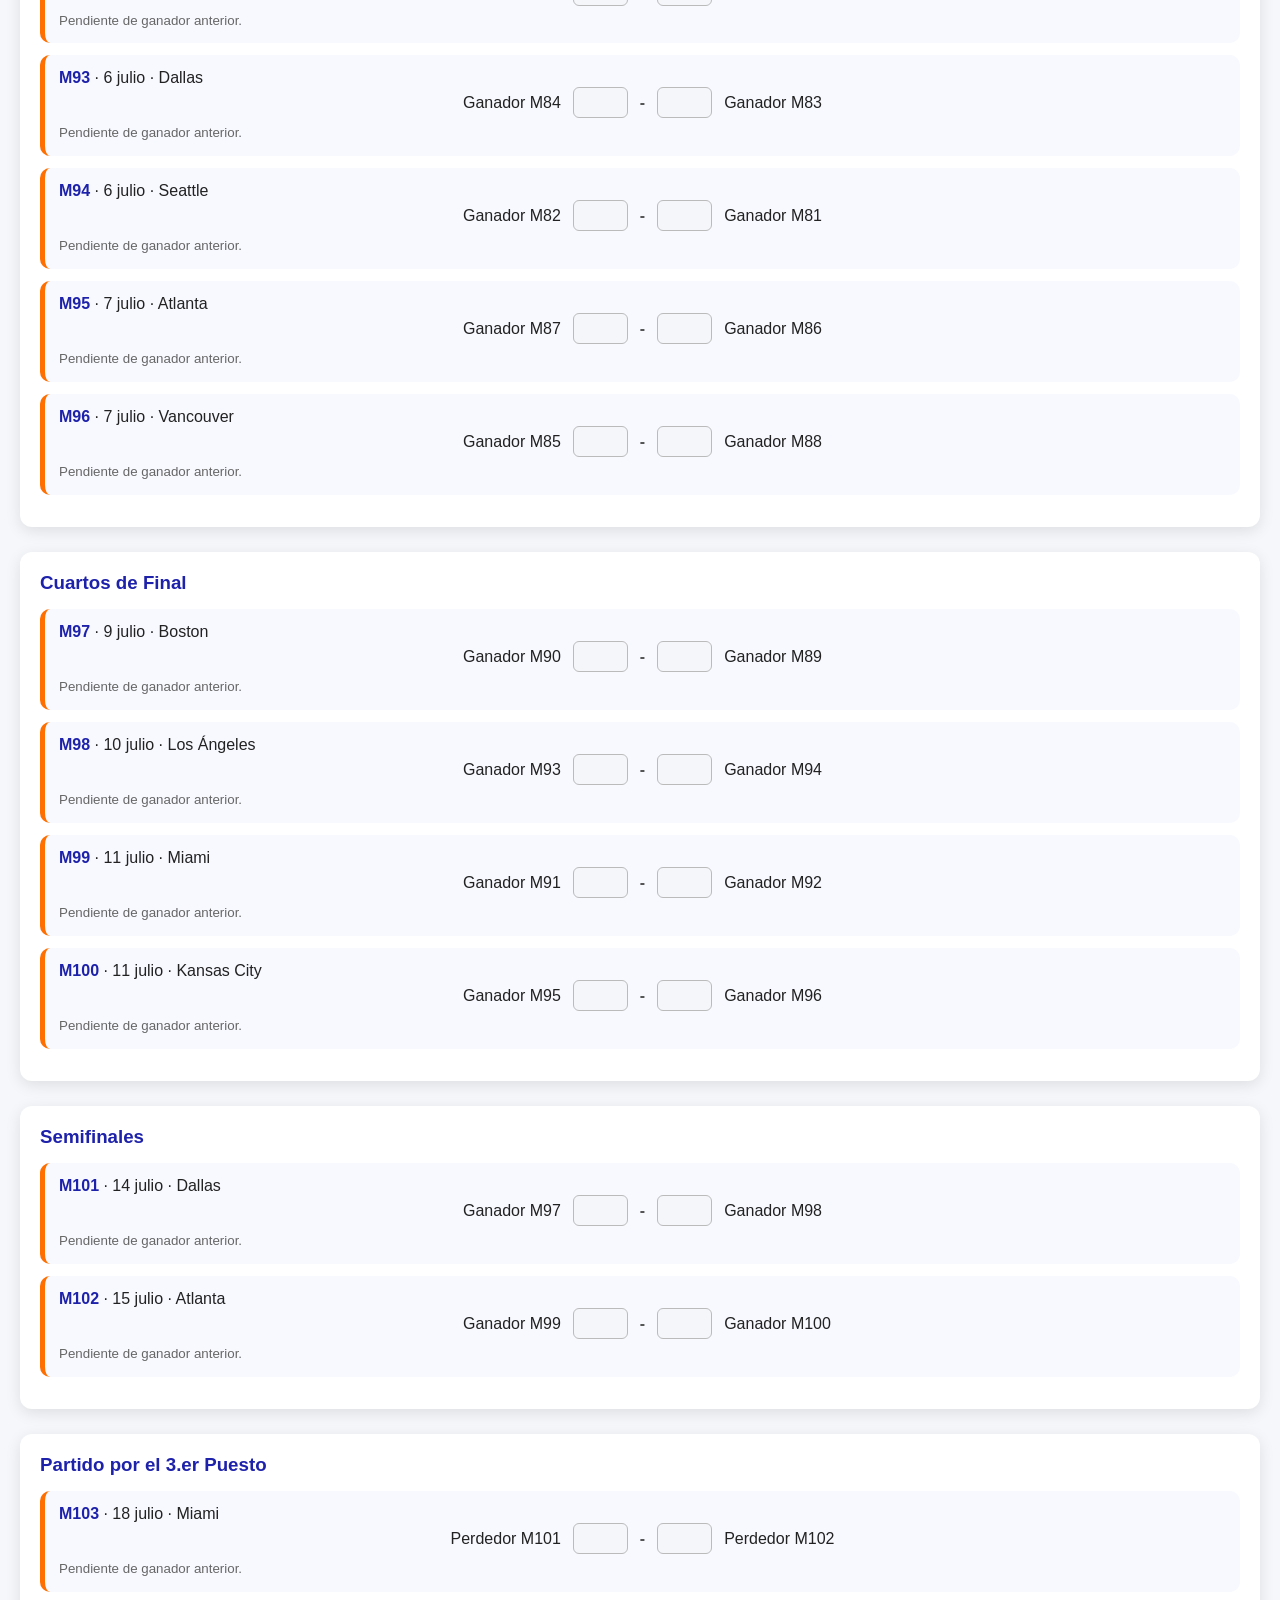
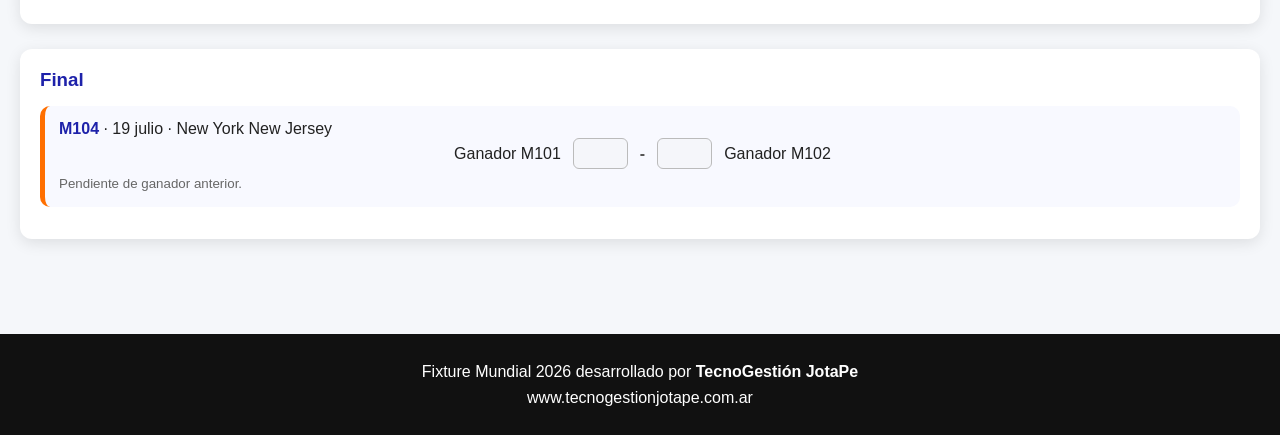
==== commit b8ccc03c: "Correcciones en Inglés" ====
--- a/mundial-2026/index.html
+++ b/mundial-2026/index.html
@@ -1,121 +1,81 @@
-<!DOCTYPE html>
+<!doctype html>
 <html lang="es">
-
-<head>
-
-  <meta charset="UTF-8">
-  <meta name="viewport" content="width=device-width, initial-scale=1.0">
-
-  <title>Fixture Mundial 2026 Gratis | TecnoGestión JotaPe</title>
-
-  <meta name="description"
-        content="Fixture Mundial 2026 interactivo y gratuito desarrollado por TecnoGestión JotaPe">
-
-  <link rel="icon" href="logo.png">
-  <link rel="stylesheet" href="style.css">
-
-  <link rel="stylesheet"
-        href="https://cdnjs.cloudflare.com/ajax/libs/font-awesome/6.5.2/css/all.min.css">
-
-</head>
-
-<body>
-
-<header id="inicio">
-
-  <div class="hero">
-
-    <div class="hero-text">
-
-      <span class="marca-mini">
-        TecnoGestión JotaPe presenta
-      </span>
-
-      <h1>⚽ Fixture Mundial 2026</h1>
-
+  <head>
+    <meta charset="UTF-8" />
+    <meta name="viewport" content="width=device-width, initial-scale=1.0" />
+    <title>Fixture Mundial 2026 Gratis | TecnoGestión JotaPe</title>
+    <meta
+      name="description"
+      content="Fixture Mundial 2026 interactivo y gratuito desarrollado por TecnoGestión JotaPe"
+    />
+    <link rel="icon" href="logo.png" />
+    <link rel="stylesheet" href="style.css" />
+    <link
+      rel="stylesheet"
+      href="https://cdnjs.cloudflare.com/ajax/libs/font-awesome/6.5.2/css/all.min.css"
+    />
+  </head>
+  <body>
+    <header id="inicio">
+      <div class="hero">
+        <div class="hero-text">
+          <span class="marca-mini"> TecnoGestión JotaPe presenta </span>
+          <h1>⚽ Fixture Mundial 2026</h1>
+          <p>Seguí el camino hacia la Final del Mundial FIFA 2026.</p>
+          <div class="links">
+            <a href="https://tecnogestionjotape.com.ar" target="_blank">
+              <i class="fa-solid fa-globe"></i>
+              Web
+            </a>
+            <a
+              href="https://www.instagram.com/tecnogestionjotape/"
+              target="_blank"
+            >
+              <i class="fa-brands fa-instagram"></i>
+              Instagram
+            </a>
+            <a href="https://wa.me/5493492664153" target="_blank">
+              <i class="fa-brands fa-whatsapp"></i>
+              WhatsApp
+            </a>
+          </div>
+        </div>
+        <div class="logo-box">
+          <img src="logo.png" alt="TecnoGestión JotaPe" />
+        </div>
+      </div>
+    </header>
+    <nav class="fixture-nav">
+      <a href="#inicio">Inicio</a>
+      <a href="#grupos">Grupos</a>
+      <a href="#clasificados">Clasificados</a>
+      <a href="#ronda-32">16avos</a>
+      <a href="#octavos">Octavos</a>
+      <a href="#cuartos">Cuartos</a>
+      <a href="#semifinales">Semis</a>
+      <a href="#final">Final</a>
+    </nav>
+    <main>
+      <section id="grupos" class="titulo-seccion">
+        <h2>🏆 Fase de Grupos</h2>
+      </section>
+      <section id="grupos-container" class="grupos-container"></section>
+      <section id="clasificados" class="titulo-seccion">
+        <h2>✅ Clasificados a 16avos</h2>
+      </section>
+      <section id="clasificados-container" class="terceros-container"></section>
+      <section id="eliminatorias" class="titulo-seccion">
+        <h2>⚔️ Eliminatorias</h2>
+      </section>
+      <section id="knockout-container" class="knockout-container"></section>
+    </main>
+    <footer>
       <p>
-        Seguí el camino hacia la Final del Mundial FIFA 2026.
+        Fixture Mundial 2026 desarrollado por
+        <strong>TecnoGestión JotaPe</strong>
       </p>
-
-      <div class="links">
-
-        <a href="https://tecnogestionjotape.com.ar" target="_blank">
-          <i class="fa-solid fa-globe"></i>
-          Web
-        </a>
-
-        <a href="https://www.instagram.com/tecnogestionjotape/" target="_blank">
-          <i class="fa-brands fa-instagram"></i>
-          Instagram
-        </a>
-
-        <a href="https://wa.me/5493492664153" target="_blank">
-          <i class="fa-brands fa-whatsapp"></i>
-          WhatsApp
-        </a>
-
-      </div>
-
-    </div>
-
-    <div class="logo-box">
-      <img src="logo.png" alt="TecnoGestión JotaPe">
-    </div>
-
-  </div>
-
-</header>
-
-<nav class="fixture-nav">
-
-  <a href="#inicio">Inicio</a>
-  <a href="#grupos">Grupos</a>
-  <a href="#clasificados">Clasificados</a>
-  <a href="#ronda-32">16avos</a>
-  <a href="#octavos">Octavos</a>
-  <a href="#cuartos">Cuartos</a>
-  <a href="#semifinales">Semis</a>
-  <a href="#final">Final</a>
-
-</nav>
-
-<main>
-
-  <section id="grupos" class="titulo-seccion">
-    <h2>🏆 Fase de Grupos</h2>
-  </section>
-
-  <section id="grupos-container" class="grupos-container"></section>
-
-  <section id="clasificados" class="titulo-seccion">
-    <h2>✅ Clasificados a 16avos</h2>
-  </section>
-
-  <section id="clasificados-container" class="terceros-container"></section>
-
-  <section id="eliminatorias" class="titulo-seccion">
-    <h2>⚔️ Eliminatorias</h2>
-  </section>
-
-  <section id="knockout-container" class="knockout-container"></section>
-
-</main>
-
-<footer>
-
-  <p>
-    Fixture Mundial 2026 desarrollado por
-    <strong>TecnoGestión JotaPe</strong>
-  </p>
-
-  <p>
-    www.tecnogestionjotape.com.ar
-  </p>
-
-</footer>
-
-<script src="fixture.js"></script>
-
-</body>
-
-</html>+      <p>www.tecnogestionjotape.com.ar</p>
+    </footer>
+    <script src="fixture.js"></script>
+  </body>
+</html>
--- a/mundial-2026/style.css
+++ b/mundial-2026/style.css
@@ -1,496 +1,476 @@
-*{
-  margin:0;
-  padding:0;
-  box-sizing:border-box;
-  font-family:Arial, Helvetica, sans-serif;
-}
-
-html{
-  scroll-behavior:smooth;
-}
-
-body{
-  background:#f5f7fa;
-  color:#222;
-}
-
-header{
-  background:linear-gradient(135deg,#1E22AA,#2939D1,#1E22AA);
-  color:white;
-  padding:50px 20px;
-}
-
-.hero{
-  max-width:1200px;
-  margin:auto;
-  display:flex;
-  justify-content:center;
-  align-items:center;
-  gap:40px;
-  flex-wrap:wrap;
-}
-
-.hero-text{
-  text-align:left;
-  max-width:650px;
-}
-
-.marca-mini{
-  display:inline-block;
-  background:#ff6f00;
-  color:white;
-  padding:8px 14px;
-  border-radius:30px;
-  font-weight:bold;
-  margin-bottom:14px;
-}
-
-.hero-text h1{
-  font-size:3rem;
-  margin-bottom:10px;
-}
-
-.hero-text p{
-  font-size:1.3rem;
-  line-height:1.4;
-}
-
-.links{
-  display:flex;
-  gap:15px;
-  margin-top:25px;
-  flex-wrap:wrap;
-}
-
-.links a{
-  width:180px;
-  height:50px;
-  display:flex;
-  align-items:center;
-  justify-content:center;
-  gap:8px;
-  background:white;
-  text-decoration:none;
-  border-radius:30px;
-  font-weight:bold;
-  box-shadow:0 4px 12px rgba(0,0,0,.15);
-  transition:.3s;
-}
-
-.links a:hover{
-  transform:translateY(-3px);
-  box-shadow:0 8px 20px rgba(0,0,0,.25);
-}
-
-.links a:first-child{color:#1E22AA;}
-.links a:nth-child(2){color:#E1306C;}
-.links a:nth-child(3){color:#25D366;}
-
-.logo-box{
-  background:black;
-  padding:25px 35px;
-  border-radius:12px;
-  box-shadow:0 5px 20px rgba(0,0,0,.3);
-}
-
-.logo-box img{
-  width:320px;
-  display:block;
-}
-
-.fixture-nav{
-  position:sticky;
-  top:0;
-  z-index:1000;
-  background:#111;
-  padding:12px 15px;
-  display:flex;
-  justify-content:center;
-  gap:10px;
-  flex-wrap:wrap;
-  box-shadow:0 4px 14px rgba(0,0,0,.25);
-}
-
-.fixture-nav a{
-  color:white;
-  text-decoration:none;
-  background:#1E22AA;
-  padding:9px 14px;
-  border-radius:30px;
-  font-size:.9rem;
-  font-weight:bold;
-  transition:.25s;
-}
-
-.fixture-nav a:hover{
-  background:#ff6f00;
-  transform:translateY(-2px);
-}
-
-.titulo-seccion{
-  text-align:center;
-  margin:50px 0 25px;
-  scroll-margin-top:90px;
-}
-
-.titulo-seccion h2{
-  color:#1E22AA;
-  font-size:2rem;
-}
-
+* {
+  margin: 0;
+  padding: 0;
+  box-sizing: border-box;
+  font-family: Arial, Helvetica, sans-serif;
+}
+html {
+  scroll-behavior: smooth;
+}
+body {
+  background: #f5f7fa;
+  color: #222;
+}
+header {
+  background: linear-gradient(135deg, #1e22aa, #2939d1, #1e22aa);
+  color: white;
+  padding: 50px 20px;
+}
+.hero {
+  max-width: 1200px;
+  margin: auto;
+  display: flex;
+  justify-content: center;
+  align-items: center;
+  gap: 40px;
+  flex-wrap: wrap;
+}
+.hero-text {
+  text-align: left;
+  max-width: 650px;
+}
+.marca-mini {
+  display: inline-block;
+  background: #ff6f00;
+  color: white;
+  padding: 8px 14px;
+  border-radius: 30px;
+  font-weight: bold;
+  margin-bottom: 14px;
+}
+.hero-text h1 {
+  font-size: 3rem;
+  margin-bottom: 10px;
+}
+.hero-text p {
+  font-size: 1.3rem;
+  line-height: 1.4;
+}
+.links {
+  display: flex;
+  gap: 15px;
+  margin-top: 25px;
+  flex-wrap: wrap;
+}
+.links a {
+  width: 180px;
+  height: 50px;
+  display: flex;
+  align-items: center;
+  justify-content: center;
+  gap: 8px;
+  background: white;
+  text-decoration: none;
+  border-radius: 30px;
+  font-weight: bold;
+  box-shadow: 0 4px 12px rgba(0, 0, 0, 0.15);
+  transition: 0.3s;
+}
+.links a:hover {
+  transform: translateY(-3px);
+  box-shadow: 0 8px 20px rgba(0, 0, 0, 0.25);
+}
+.links a:first-child {
+  color: #1e22aa;
+}
+.links a:nth-child(2) {
+  color: #e1306c;
+}
+.links a:nth-child(3) {
+  color: #25d366;
+}
+.logo-box {
+  background: black;
+  padding: 25px 35px;
+  border-radius: 12px;
+  box-shadow: 0 5px 20px rgba(0, 0, 0, 0.3);
+}
+.logo-box img {
+  width: 320px;
+  display: block;
+}
+.fixture-nav {
+  position: sticky;
+  top: 0;
+  z-index: 1000;
+  background: #111;
+  padding: 12px 15px;
+  display: flex;
+  justify-content: center;
+  gap: 10px;
+  flex-wrap: wrap;
+  box-shadow: 0 4px 14px rgba(0, 0, 0, 0.25);
+}
+.fixture-nav a {
+  width: 120px;
+  height: 38px;
+  color: white;
+  text-decoration: none;
+  background: #1e22aa;
+  border-radius: 30px;
+  font-size: 0.85rem;
+  font-weight: bold;
+  transition: 0.25s;
+  display: flex;
+  align-items: center;
+  justify-content: center;
+  text-align: center;
+}
+.fixture-nav a:hover {
+  background: #ff6f00;
+  transform: translateY(-2px);
+}
+.titulo-seccion {
+  text-align: center;
+  margin: 50px 0 25px;
+  scroll-margin-top: 90px;
+}
+.titulo-seccion h2 {
+  color: #1e22aa;
+  font-size: 2rem;
+}
 /* GRUPOS */
-
-.grupos-container{
-  max-width:1400px;
-  margin:auto;
-  padding:20px;
-  display:flex;
-  flex-direction:column;
-  gap:28px;
-}
-
-.grupo{
-  background:white;
-  padding:22px;
-  border-radius:16px;
-  box-shadow:0 4px 15px rgba(0,0,0,.1);
-  overflow:hidden;
-}
-
-.grupo h3{
-  margin-bottom:15px;
-  color:#1E22AA;
-  font-size:1.5rem;
-}
-
-.grupo-equipos{
-  display:grid;
-  grid-template-columns:repeat(4,1fr);
-  gap:12px;
-  margin-bottom:22px;
-}
-
-.equipo-chip{
-  background:#f3f6ff;
-  border:1px solid #dfe5ff;
-  border-radius:14px;
-  padding:12px;
-  display:flex;
-  flex-direction:column;
-  align-items:center;
-  justify-content:center;
-  gap:6px;
-  min-height:78px;
-  text-align:center;
-  font-weight:bold;
-}
-
-.grupo-contenido{
-  display:grid;
-  grid-template-columns:1fr 1fr;
-  gap:24px;
-  align-items:start;
-}
-
-.bloque-grupo h4{
-  color:#ff6f00;
-  margin-bottom:12px;
-  font-size:1.05rem;
-}
-
-.tabla-scroll{
-  width:100%;
-  overflow-x:visible;
-}
-
-table{
-  width:100%;
-  border-collapse:collapse;
-  font-size:.88rem;
-}
-
-th{
-  background:#ff6f00;
-  color:white;
-}
-
+.grupos-container {
+  max-width: 1400px;
+  margin: auto;
+  padding: 20px;
+  display: flex;
+  flex-direction: column;
+  gap: 28px;
+}
+.grupo {
+  background: white;
+  padding: 22px;
+  border-radius: 16px;
+  box-shadow: 0 4px 15px rgba(0, 0, 0, 0.1);
+  overflow: hidden;
+}
+.grupo h3 {
+  margin-bottom: 15px;
+  color: #1e22aa;
+  font-size: 1.5rem;
+}
+.grupo-equipos {
+  display: grid;
+  grid-template-columns: repeat(4, 1fr);
+  gap: 12px;
+  margin-bottom: 22px;
+}
+.equipo-chip {
+  background: #f3f6ff;
+  border: 1px solid #dfe5ff;
+  border-radius: 14px;
+  padding: 12px;
+  display: flex;
+  flex-direction: column;
+  align-items: center;
+  justify-content: center;
+  gap: 6px;
+  min-height: 78px;
+  text-align: center;
+  font-weight: bold;
+}
+.grupo-contenido {
+  display: grid;
+  grid-template-columns: 1fr 1fr;
+  gap: 24px;
+  align-items: start;
+}
+.bloque-grupo h4 {
+  color: #ff6f00;
+  margin-bottom: 12px;
+  font-size: 1.05rem;
+}
+.tabla-scroll {
+  width: 100%;
+  overflow-x: visible;
+}
+table {
+  width: 100%;
+  border-collapse: collapse;
+  font-size: 0.88rem;
+}
+th {
+  background: #ff6f00;
+  color: white;
+}
 th,
-td{
-  padding:8px;
-  border:1px solid #ddd;
-  text-align:center;
-}
-
-tbody tr:hover{
-  background:#f3f6ff;
-}
-
-.equipo-celda{
-  display:flex;
-  flex-direction:column;
-  align-items:center;
-  justify-content:center;
-  gap:4px;
-  text-align:center;
-  line-height:1.15;
-}
-
-.equipo-bandera{
-  font-size:1.35rem;
-}
-
-.equipo-nombre{
-  font-size:.82rem;
-}
-
-.partido{
-  background:#f8f9ff;
-  border:1px solid #e1e5ff;
-  border-radius:10px;
-  padding:10px;
-  margin-bottom:10px;
-}
-
-.partido-info{
-  font-size:.82rem;
-  color:#555;
-  margin-bottom:8px;
-}
-
-.partido-linea{
-  display:flex;
-  align-items:center;
-  justify-content:center;
-  gap:12px;
-}
-
-.equipo-local{
-  flex:1;
-  text-align:right;
-}
-
-.equipo-visitante{
-  flex:1;
-  text-align:left;
-}
-
-.resultado-fijo{
-  display:inline-flex;
-  align-items:center;
-  justify-content:center;
-  min-width:28px;
-  height:28px;
-  padding:0 8px;
-  border-radius:8px;
-  text-align:center;
-  font-weight:800;
-  font-size:1rem;
-  background:#ffffff;
-  border:1px solid #d8ddf5;
-  color:#1E22AA;
-}
-
-.separador-goles{
-  font-weight:800;
-  color:#555;
-}
-
+td {
+  padding: 8px;
+  border: 1px solid #ddd;
+  text-align: center;
+}
+tbody tr:hover {
+  background: #f3f6ff;
+}
+.equipo-celda {
+  display: flex;
+  flex-direction: column;
+  align-items: center;
+  justify-content: center;
+  gap: 4px;
+  text-align: center;
+  line-height: 1.15;
+}
+.equipo-bandera {
+  font-size: 1.5rem;
+  background: white;
+  width: 34px;
+  height: 34px;
+  border-radius: 50%;
+  display: flex;
+  align-items: center;
+  justify-content: center;
+  box-shadow: 0 2px 6px rgba(0, 0, 0, 0.12);
+}
+.equipo-nombre {
+  font-size: 0.82rem;
+}
+.partido {
+  background: #f8f9ff;
+  border: 1px solid #e1e5ff;
+  border-radius: 10px;
+  padding: 10px;
+  margin-bottom: 10px;
+}
+.partido-info {
+  font-size: 0.82rem;
+  color: #555;
+  margin-bottom: 8px;
+}
+.partido-linea {
+  display: flex;
+  align-items: center;
+  justify-content: center;
+  gap: 12px;
+}
+.equipo-local {
+  flex: 1;
+  text-align: right;
+}
+.equipo-visitante {
+  flex: 1;
+  text-align: left;
+}
+.resultado-fijo {
+  display: inline-flex;
+  align-items: center;
+  justify-content: center;
+  min-width: 28px;
+  height: 28px;
+  padding: 0 8px;
+  border-radius: 8px;
+  text-align: center;
+  font-weight: 800;
+  font-size: 1rem;
+  background: #ffffff;
+  border: 1px solid #d8ddf5;
+  color: #1e22aa;
+}
+.separador-goles {
+  font-weight: 800;
+  color: #555;
+}
 .partido input,
-.llave input{
-  width:55px;
-  padding:7px;
-  text-align:center;
-  border:1px solid #bbb;
-  border-radius:6px;
-}
-
+.llave input {
+  width: 55px;
+  padding: 7px;
+  text-align: center;
+  border: 1px solid #bbb;
+  border-radius: 6px;
+}
 /* CLASIFICADOS */
-
 .clasificados-container,
-.knockout-container{
-  max-width:1400px;
-  margin:auto;
-  padding:20px;
-}
-
+.knockout-container {
+  max-width: 1400px;
+  margin: auto;
+  padding: 20px;
+}
 .clasificados-card,
-.ronda{
-  background:white;
-  padding:20px;
-  border-radius:12px;
-  box-shadow:0 4px 15px rgba(0,0,0,.1);
-  margin-bottom:25px;
-  scroll-margin-top:90px;
-  overflow:hidden;
-}
-
-.clasificados-grid{
-  display:grid;
-  grid-template-columns:repeat(auto-fit, minmax(220px, 1fr));
-  gap:12px;
-}
-
-.clasificado-chip{
-  display:flex;
-  align-items:center;
-  gap:10px;
-  padding:12px 14px;
-  border-radius:14px;
-  background:#f8f9ff;
-  border:1px solid #e1e5ff;
-}
-
-.clasificado-numero{
-  min-width:28px;
-  height:28px;
-  border-radius:50%;
-  display:flex;
-  align-items:center;
-  justify-content:center;
-  font-weight:800;
-  background:#1E22AA;
-  color:white;
-}
-
-.clasificado-chip .equipo-celda{
-  align-items:flex-start;
-  text-align:left;
-}
-
+.ronda {
+  background: white;
+  padding: 20px;
+  border-radius: 12px;
+  box-shadow: 0 4px 15px rgba(0, 0, 0, 0.1);
+  margin-bottom: 25px;
+  scroll-margin-top: 90px;
+  overflow: hidden;
+}
+.clasificados-grid {
+  display: grid;
+  grid-template-columns: repeat(auto-fit, minmax(220px, 1fr));
+  gap: 12px;
+}
+.clasificado-chip {
+  display: flex;
+  align-items: center;
+  gap: 10px;
+  padding: 12px 14px;
+  border-radius: 14px;
+  background: linear-gradient(135deg, #eef3ff, #dfe8ff);
+  border: 1px solid #b8c8ff;
+  box-shadow: 0 2px 8px rgba(0, 0, 0, 0.08);
+  transition: 0.25s;
+}
+.clasificado-chip:hover {
+  transform: translateY(-2px);
+  box-shadow: 0 6px 14px rgba(0, 0, 0, 0.15);
+}
+.clasificado-numero {
+  min-width: 28px;
+  height: 28px;
+  border-radius: 50%;
+  display: flex;
+  align-items: center;
+  justify-content: center;
+  font-weight: 800;
+  background: #1e22aa;
+  color: white;
+}
+.clasificado-chip .equipo-celda {
+  align-items: flex-start;
+  text-align: left;
+}
 /* ELIMINATORIAS */
-
-.ronda h3{
-  color:#1E22AA;
-  margin-bottom:15px;
-}
-
-.llave{
-  background:#f8f9ff;
-  padding:14px;
-  margin-bottom:12px;
-  border-left:5px solid #ff6f00;
-  border-radius:10px;
-}
-
-.llave strong{
-  color:#1E22AA;
-}
-
-.llave small{
-  display:block;
-  color:#666;
-  margin-top:6px;
-  line-height:1.35;
-}
-
-footer{
-  margin-top:50px;
-  background:#111;
-  color:white;
-  text-align:center;
-  padding:25px;
-  line-height:1.6;
-}
-
-@media(max-width:900px){
-  .grupo-contenido{
-    grid-template-columns:1fr;
-  }
-
-  .grupo-equipos{
-    grid-template-columns:repeat(2,1fr);
-  }
-
-  .tabla-scroll{
-    overflow-x:auto;
-  }
-
-  .tabla-scroll table{
-    min-width:620px;
-  }
-}
-
-@media(max-width:768px){
-  header{
-    padding:40px 15px;
-  }
-
-  .hero{
-    flex-direction:column;
-  }
-
-  .hero-text{
-    text-align:center;
-  }
-
-  .hero-text h1{
-    font-size:2.2rem;
-  }
-
-  .hero-text p{
-    font-size:1.05rem;
-  }
-
-  .logo-box img{
-    width:260px;
-  }
-
-  .links{
-    justify-content:center;
-  }
-
-  .fixture-nav{
-    justify-content:flex-start;
-    overflow-x:auto;
-    flex-wrap:nowrap;
-  }
-
-  .fixture-nav a{
-    white-space:nowrap;
-  }
-
-  .grupos-container{
-    padding:15px;
-  }
-
-  .partido-linea{
-    gap:8px;
-  }
-
+.ronda h3 {
+  color: #1e22aa;
+  margin-bottom: 15px;
+}
+.llave {
+  background: #f8f9ff;
+  padding: 14px;
+  margin-bottom: 12px;
+  border-left: 5px solid #ff6f00;
+  border-radius: 10px;
+}
+.llave strong {
+  color: #1e22aa;
+}
+.llave small {
+  display: block;
+  color: #666;
+  margin-top: 6px;
+  line-height: 1.35;
+}
+footer {
+  margin-top: 50px;
+  background: #111;
+  color: white;
+  text-align: center;
+  padding: 25px;
+  line-height: 1.6;
+}
+.clasificados-bloque {
+  margin-bottom: 28px;
+}
+.clasificados-bloque:last-child {
+  margin-bottom: 0;
+}
+.clasificados-bloque h3 {
+  color: #1e22aa;
+  margin-bottom: 14px;
+  font-size: 1.25rem;
+}
+@media (max-width: 900px) {
+  .grupo-contenido {
+    grid-template-columns: 1fr;
+  }
+  .grupo-equipos {
+    grid-template-columns: repeat(2, 1fr);
+  }
+  .tabla-scroll {
+    overflow-x: auto;
+  }
+  .tabla-scroll table {
+    min-width: 620px;
+  }
+}
+@media (max-width: 768px) {
+  header {
+    padding: 40px 15px;
+  }
+  .hero {
+    flex-direction: column;
+  }
+  .hero-text {
+    text-align: center;
+  }
+  .hero-text h1 {
+    font-size: 2.2rem;
+  }
+  .hero-text p {
+    font-size: 1.05rem;
+  }
+  .logo-box img {
+    width: 260px;
+  }
+  .links {
+    justify-content: center;
+  }
+  .fixture-nav {
+    justify-content: flex-start;
+    overflow-x: auto;
+    flex-wrap: nowrap;
+  }
+  .fixture-nav a {
+    white-space: nowrap;
+  }
+  .grupos-container {
+    padding: 15px;
+  }
+  .partido-linea {
+    gap: 8px;
+  }
   .equipo-local,
-  .equipo-visitante{
-    font-size:.9rem;
-  }
-
-  .resultado-fijo{
-    min-width:26px;
-    height:26px;
-    padding:0 6px;
-  }
-}
-
-@media print{
+  .equipo-visitante {
+    font-size: 0.9rem;
+  }
+  .resultado-fijo {
+    min-width: 26px;
+    height: 26px;
+    padding: 0 6px;
+  }
+}
+@media print {
   header,
   .fixture-nav,
   footer,
-  .links{
-    display:none !important;
-  }
-
-  body{
-    background:white;
-  }
-
+  .links {
+    display: none !important;
+  }
+  body {
+    background: white;
+  }
   .grupo,
   .clasificados-card,
-  .ronda{
-    box-shadow:none;
-    border:1px solid #ddd;
-    page-break-inside:avoid;
-  }
-
-  input{
-    border:none;
-    font-weight:bold;
-  }
-}+  .ronda {
+    box-shadow: none;
+    border: 1px solid #ddd;
+    page-break-inside: avoid;
+  }
+  input {
+    border: none;
+    font-weight: bold;
+  }
+}
+.clasificados-bloque:nth-child(1) .clasificados-grid,
+.clasificados-bloque:nth-child(2) .clasificados-grid {
+  grid-template-columns: repeat(6, 1fr);
+}
+.clasificados-bloque:nth-child(3) .clasificados-grid {
+  grid-template-columns: repeat(4, 1fr);
+}
+@media (max-width: 1100px) {
+  .clasificados-bloque:nth-child(1) .clasificados-grid,
+  .clasificados-bloque:nth-child(2) .clasificados-grid,
+  .clasificados-bloque:nth-child(3) .clasificados-grid {
+    grid-template-columns: repeat(2, 1fr);
+  }
+}
+@media (max-width: 600px) {
+  .clasificados-bloque:nth-child(1) .clasificados-grid,
+  .clasificados-bloque:nth-child(2) .clasificados-grid,
+  .clasificados-bloque:nth-child(3) .clasificados-grid {
+    grid-template-columns: 1fr;
+  }
+}
